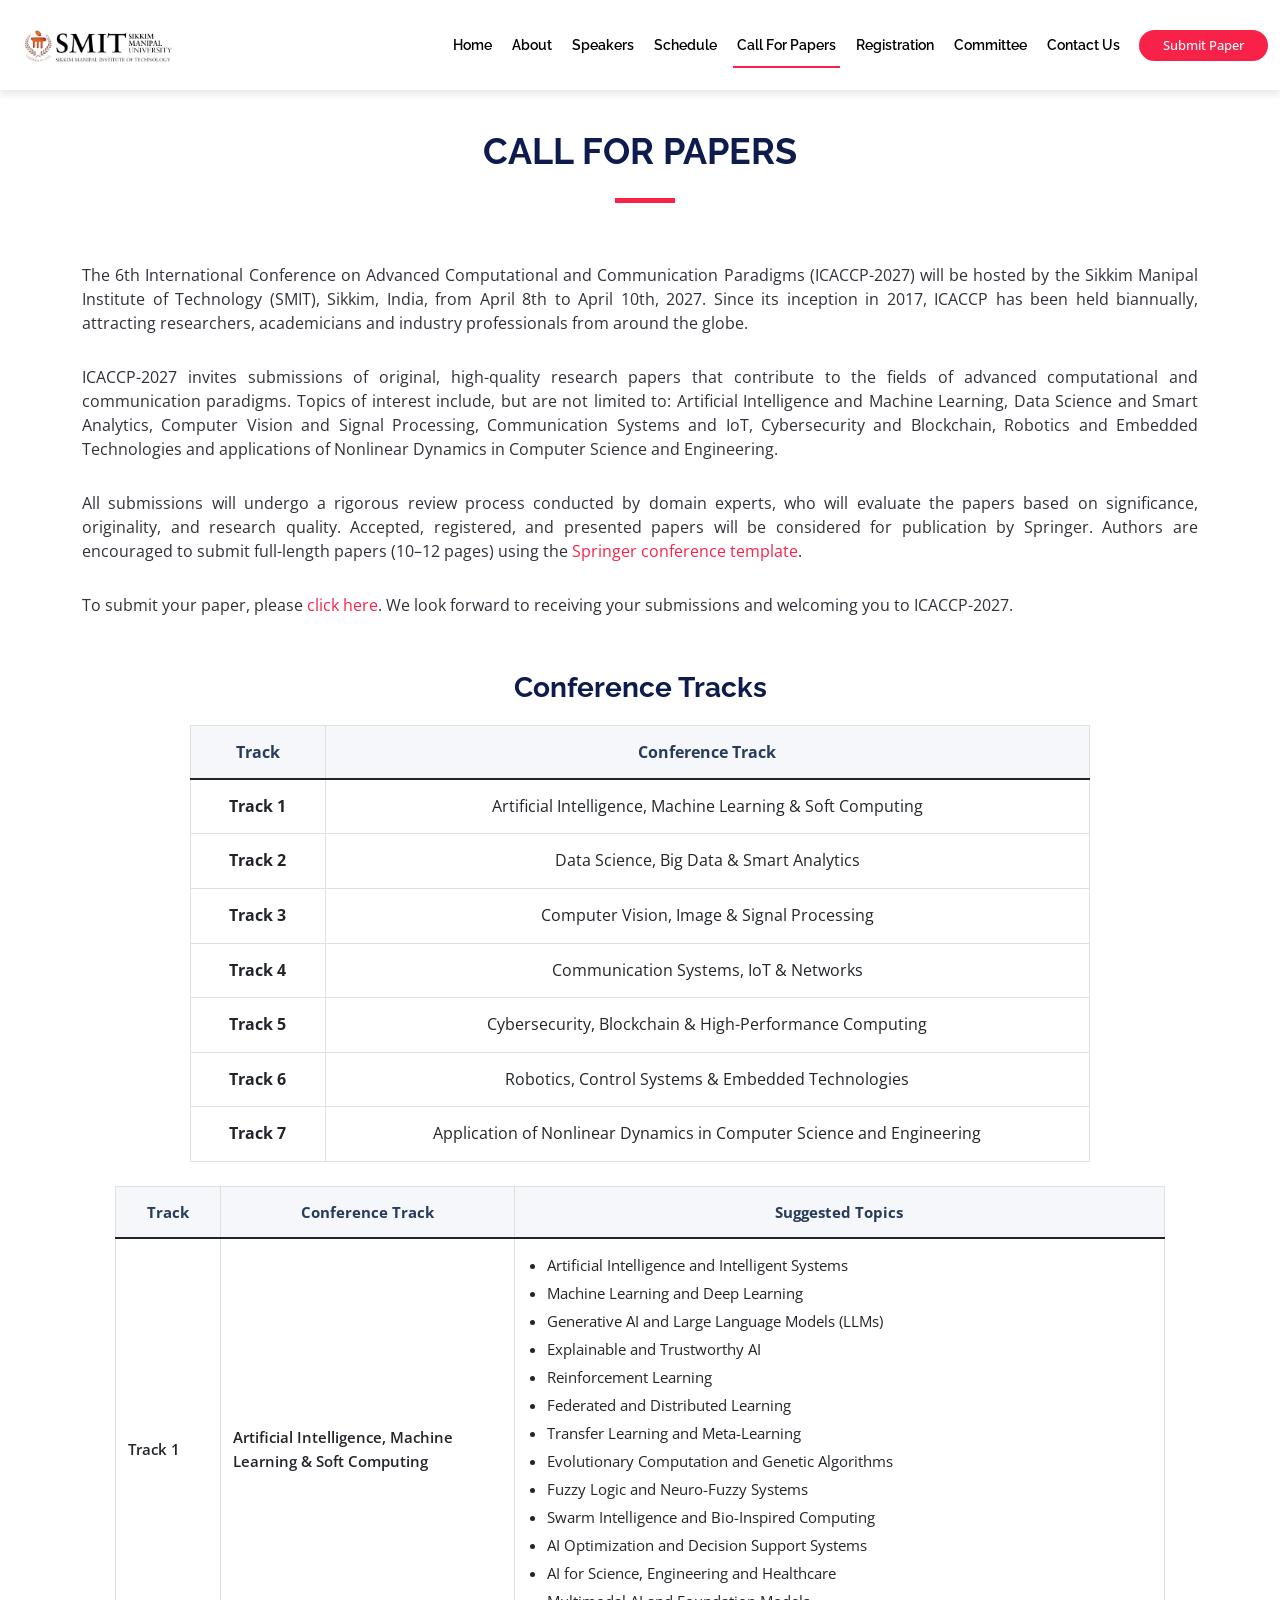
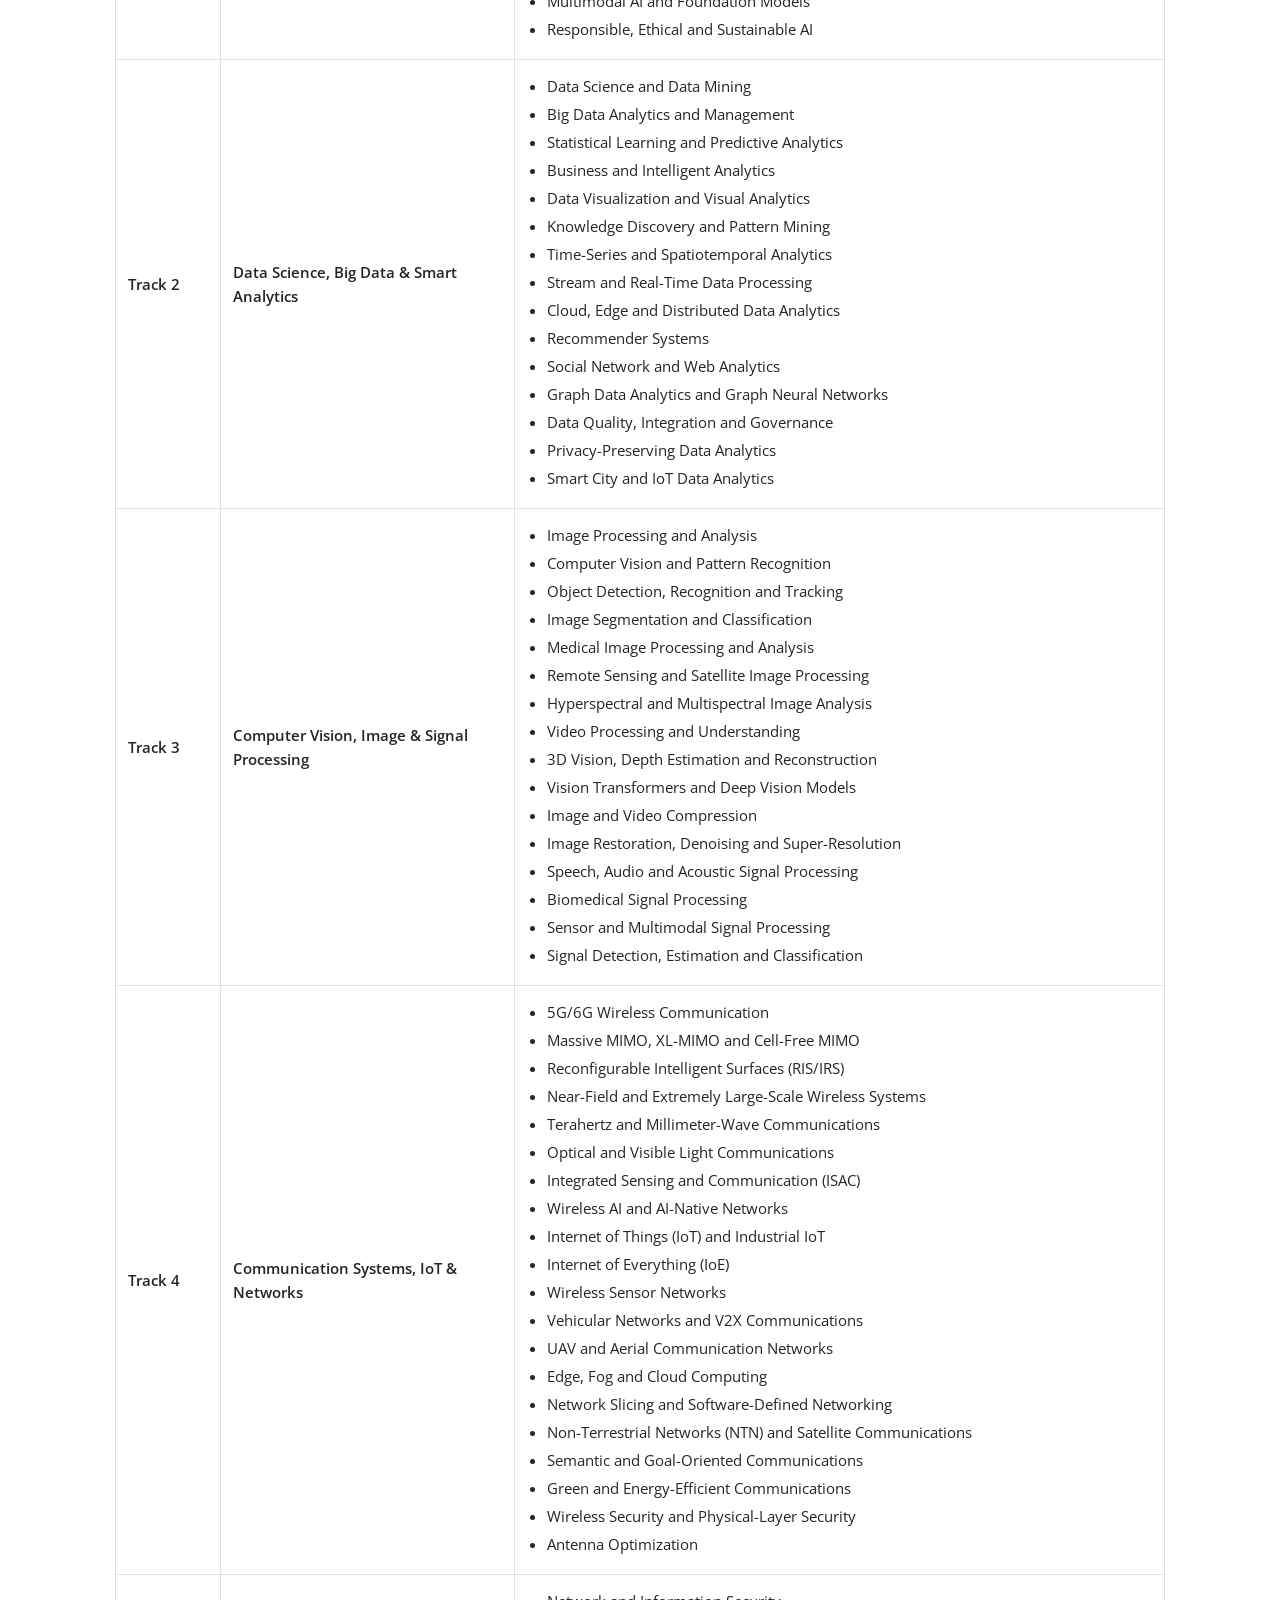
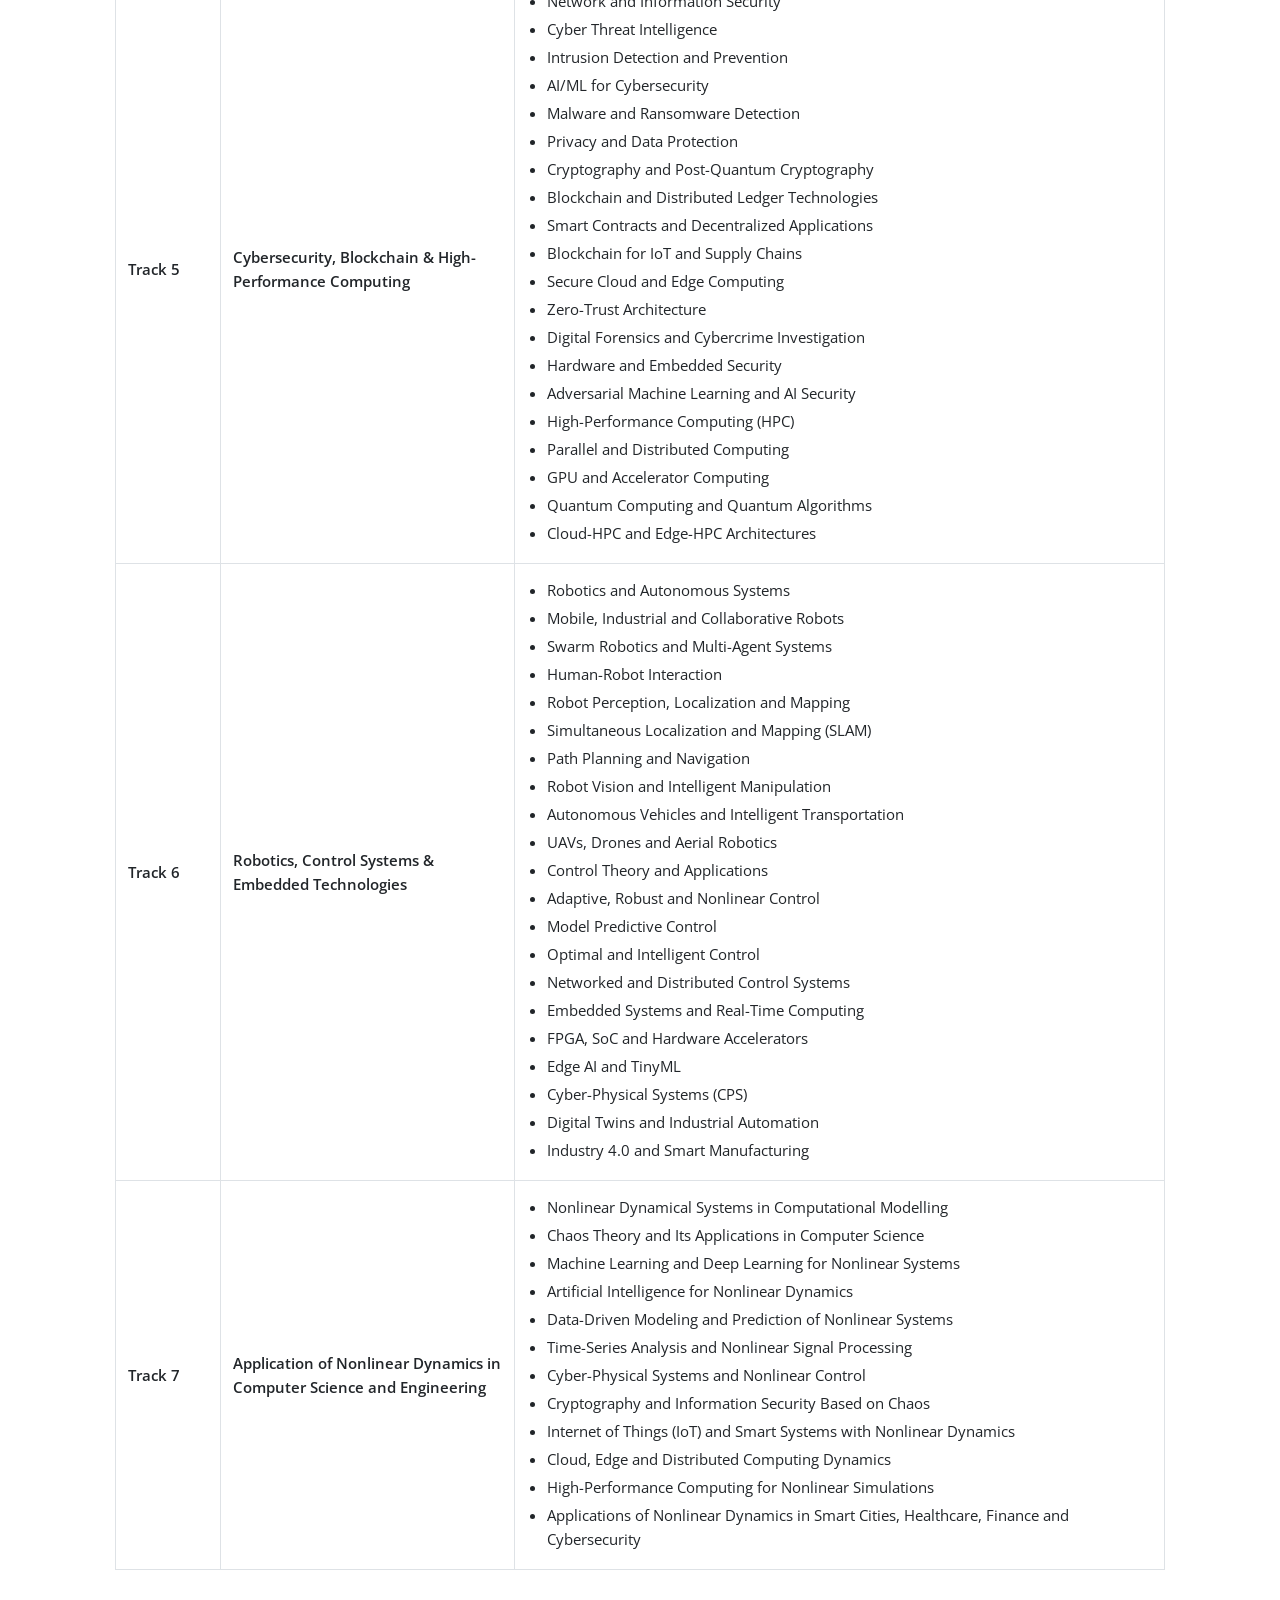
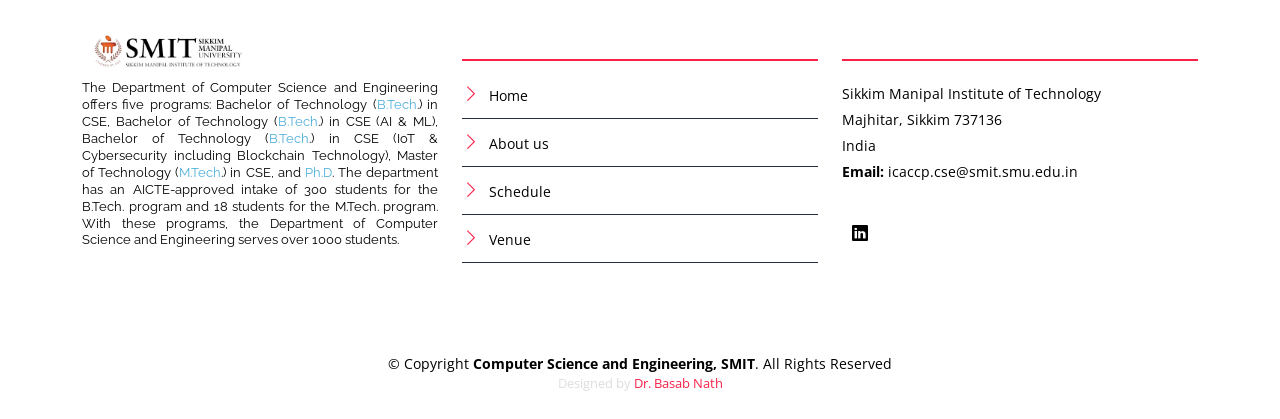
==== call-for-papers.html @ b5b4d7f7 "changed title from icaccp 25 to icaccp 27" ====
<!doctype html>
<html lang="en">

<head>
  <meta charset="utf-8" />
  <meta content="width=device-width, initial-scale=1.0" name="viewport" />

  <title>ICACCP-2027</title>
  <meta content="" name="description" />
  <meta content="" name="keywords" />

  <!-- Favicons -->
  <link href="assets/img/favicon.png" rel="icon" />
  <link href="assets/img/apple-touch-icon.png" rel="apple-touch-icon" />

  <!-- Google Fonts -->
  <link href="https://fonts.googleapis.com/css?family=Open+Sans:300,300i,400,400i,700,700i|Raleway:300,400,500,700,800"
    rel="stylesheet" />

  <!-- Vendor CSS Files -->
  <link href="assets/vendor/aos/aos.css" rel="stylesheet" />
  <link href="assets/vendor/bootstrap/css/bootstrap.min.css" rel="stylesheet" />
  <link href="assets/vendor/bootstrap-icons/bootstrap-icons.css" rel="stylesheet" />
  <link href="assets/vendor/glightbox/css/glightbox.min.css" rel="stylesheet" />
  <link href="assets/vendor/swiper/swiper-bundle.min.css" rel="stylesheet" />

  <!-- Template Main CSS File -->
  <link href="assets/css/style.css" rel="stylesheet" />

  <style>
    #call-for-paper .table-responsive {
  max-width: 1050px;
  margin: 0 auto;
}

#call-for-paper .table {
  width: 100%;
  margin: 0 auto;
  background: #ffffff;
  border-color: #dee2e6;
}

#call-for-paper .table thead th {
  background-color: #f5f7fa;
  color: #273b5b;
  font-weight: 700;
  vertical-align: middle;
  text-align: center;
  padding: 14px 12px;
}

#call-for-paper .table tbody td {
  padding: 14px 12px;
  vertical-align: middle;
  line-height: 1.6;
}

#call-for-paper .table ul {
  display: inline-block;
  text-align: left;
  margin: 0 auto;
  padding-left: 20px;
}

#call-for-paper .table li {
  margin-bottom: 4px;
}

#call-for-paper .mb-4 {
  max-width: 900px;
  margin-left: auto;
  margin-right: auto;
  text-align: center;
}

#call-for-paper .mt-4 > h3 {
  text-align: center;
}

@media (max-width: 992px) {
  #call-for-paper .table-responsive {
    max-width: 95%;
  }
}

@media (max-width: 768px) {
  #call-for-paper .table-responsive {
    max-width: 100%;
  }

  #call-for-paper .table {
    font-size: 13px !important;
  }

  #call-for-paper .table tbody td {
    padding: 10px 8px;
  }
}
  </style>
</head>

<body>
  <!-- Header Section -->
  <header id="header" class="d-flex align-items-center">
    <div class="container-fluid container-xxl d-flex align-items-center">
      <div id="logo" class="me-auto">
        <a href="index.html" class="scrollto"><img src="assets/img/logo-2.png" alt="" title="" /></a>
      </div>

      <nav id="navbar" class="navbar order-last order-lg-0">
        <ul>
          <li>
            <a class="nav-link scrollto" href="./index.html#hero">Home</a>
          </li>
          <li>
            <a class="nav-link scrollto" href="./index.html#about">About</a>
          </li>
          <li>
            <a class="nav-link scrollto" href="./index.html#speakers">Speakers</a>
          </li>
          <li>
            <a class="nav-link scrollto" href="./index.html#schedule">Schedule</a>
          </li>
          <li>
            <a class="nav-link scrollto" href="#call-for-paper">Call For Papers</a>
          </li>
          <li>
            <a class="nav-link scrollto" href="./registration.html">Registration</a>
          </li>
          <li>
            <a class="nav-link scrollto" href="./committee.html">Committee</a>
          </li>
          <li>
            <a class="nav-link scrollto" href="./index.html#contact">Contact Us</a>
          </li>
        </ul>
        <i class="bi bi-list mobile-nav-toggle"></i>
      </nav>
      <a class="registrations scrollto" href="https://cmt3.research.microsoft.com/ICACCP2025/Submission/Index">Submit
        Paper</a>
    </div>
  </header>
  <!-- Header Section -->

  <main id="main" class="main-page">
    <!-- Speaker Detail's Section -->
    <section id="call-for-paper" style="padding-top: 60px">
      <div class="container">
        <div class="section-header">
          <h2>Call For Papers</h2>
        </div>

        <div class="row">
          <div class="details">
            <p style="text-align: justify">
              The 6th International Conference on Advanced Computational and Communication Paradigms (ICACCP-2027) will be hosted by the Sikkim Manipal Institute of Technology (SMIT), Sikkim, India, from April 8th to April 10th, 2027. Since its inception in 2017, ICACCP has been held biannually, attracting researchers, academicians and industry professionals from around the globe.
            </p>

            <p style="text-align: justify">
ICACCP-2027 invites submissions of original, high-quality research papers that contribute to the fields of advanced computational and communication paradigms. Topics of interest include, but are not limited to: Artificial Intelligence and Machine Learning, Data Science and Smart Analytics, Computer Vision and Signal Processing, Communication Systems and IoT, Cybersecurity and Blockchain, Robotics and Embedded Technologies and applications of Nonlinear Dynamics in Computer Science and Engineering.
            </p>

            <p style="text-align: justify">
              All submissions will undergo a rigorous review process conducted
              by domain experts, who will evaluate the papers based on
              significance, originality, and research quality. Accepted,
              registered, and presented papers will be considered for
              publication by Springer. Authors are encouraged to submit
              full-length papers (10–12 pages) using the
              <a href="https://www.springer.com/gp/authors-editors/conference-proceedings/editors/word-template/19338734"
                target="_blank">Springer conference template</a>.
            </p>

            <p style="text-align: justify">
              To submit your paper, please
              <a href="https://cmt3.research.microsoft.com/ICACCP2025/Submission/Index" target="_blank">click here</a>.
              We look forward to receiving your submissions and welcoming
              you to ICACCP-2027. 
            </p>
           <!--<p style="text-align: center">
              <img src="assets/img/ICACCP25_QR_submission.png" alt="QR Code for Paper Submission"
                style="width: 200px; height: 200px" />
            </p>-->
          </div>
        </div>
      </div>

       <!-- Conference Tracks Section -->
  <div class="mt-4">
    <h3 style="font-weight: 700; margin-bottom: 20px">
      Conference Tracks
    </h3>

   <div class="table-responsive mb-4" style="max-width: 900px; margin: 0 auto;">
  <table class="table table-bordered">
    <thead class="table-light">
      <tr>
        <th style="width: 15%;">Track</th>
        <th>Conference Track</th>
      </tr>
    </thead>
    <tbody>
      <tr>
        <td><strong>Track 1</strong></td>
        <td>Artificial Intelligence, Machine Learning &amp; Soft Computing</td>
      </tr>
      <tr>
        <td><strong>Track 2</strong></td>
        <td>Data Science, Big Data &amp; Smart Analytics</td>
      </tr>
      <tr>
        <td><strong>Track 3</strong></td>
        <td>Computer Vision, Image &amp; Signal Processing</td>
      </tr>
      <tr>
        <td><strong>Track 4</strong></td>
        <td>Communication Systems, IoT &amp; Networks</td>
      </tr>
      <tr>
        <td><strong>Track 5</strong></td>
        <td>Cybersecurity, Blockchain &amp; High-Performance Computing</td>
      </tr>
      <tr>
        <td><strong>Track 6</strong></td>
        <td>Robotics, Control Systems &amp; Embedded Technologies</td>
      </tr>
      <tr>
        <td><strong>Track 7</strong></td>
        <td>Application of Nonlinear Dynamics in Computer Science and Engineering</td>
      </tr>
    </tbody>
  </table>
</div>

    <div class="table-responsive">
      <table class="table table-bordered" style="font-size: 15px">
        <thead class="table-light">
          <tr>
            <th style="width: 10%; text-align: center">Track</th>
            <th style="width: 28%">Conference Track</th>
            <th style="width: 62%">Suggested Topics</th>
          </tr>
        </thead>

        <tbody>
          <!-- Track 1 -->
          <tr>
            <td style="font-weight: 600">Track 1</td>
            <td style="font-weight: 600">
              Artificial Intelligence, Machine Learning &amp; Soft Computing
            </td>
            <td>
              <ul style="margin-bottom: 0; padding-left: 20px">
                <li>Artificial Intelligence and Intelligent Systems</li>
                <li>Machine Learning and Deep Learning</li>
                <li>Generative AI and Large Language Models (LLMs)</li>
                <li>Explainable and Trustworthy AI</li>
                <li>Reinforcement Learning</li>
                <li>Federated and Distributed Learning</li>
                <li>Transfer Learning and Meta-Learning</li>
                <li>Evolutionary Computation and Genetic Algorithms</li>
                <li>Fuzzy Logic and Neuro-Fuzzy Systems</li>
                <li>Swarm Intelligence and Bio-Inspired Computing</li>
                <li>AI Optimization and Decision Support Systems</li>
                <li>AI for Science, Engineering and Healthcare</li>
                <li>Multimodal AI and Foundation Models</li>
                <li>Responsible, Ethical and Sustainable AI</li>
              </ul>
            </td>
          </tr>

          <!-- Track 2 -->
          <tr>
            <td style="font-weight: 600">Track 2</td>
            <td style="font-weight: 600">
              Data Science, Big Data &amp; Smart Analytics
            </td>
            <td>
              <ul style="margin-bottom: 0; padding-left: 20px">
                <li>Data Science and Data Mining</li>
                <li>Big Data Analytics and Management</li>
                <li>Statistical Learning and Predictive Analytics</li>
                <li>Business and Intelligent Analytics</li>
                <li>Data Visualization and Visual Analytics</li>
                <li>Knowledge Discovery and Pattern Mining</li>
                <li>Time-Series and Spatiotemporal Analytics</li>
                <li>Stream and Real-Time Data Processing</li>
                <li>Cloud, Edge and Distributed Data Analytics</li>
                <li>Recommender Systems</li>
                <li>Social Network and Web Analytics</li>
                <li>Graph Data Analytics and Graph Neural Networks</li>
                <li>Data Quality, Integration and Governance</li>
                <li>Privacy-Preserving Data Analytics</li>
                <li>Smart City and IoT Data Analytics</li>
              </ul>
            </td>
          </tr>

          <!-- Track 3 -->
          <tr>
            <td style="font-weight: 600">Track 3</td>
            <td style="font-weight: 600">
              Computer Vision, Image &amp; Signal Processing
            </td>
            <td>
              <ul style="margin-bottom: 0; padding-left: 20px">
                <li>Image Processing and Analysis</li>
                <li>Computer Vision and Pattern Recognition</li>
                <li>Object Detection, Recognition and Tracking</li>
                <li>Image Segmentation and Classification</li>
                <li>Medical Image Processing and Analysis</li>
                <li>Remote Sensing and Satellite Image Processing</li>
                <li>Hyperspectral and Multispectral Image Analysis</li>
                <li>Video Processing and Understanding</li>
                <li>3D Vision, Depth Estimation and Reconstruction</li>
                <li>Vision Transformers and Deep Vision Models</li>
                <li>Image and Video Compression</li>
                <li>Image Restoration, Denoising and Super-Resolution</li>
                <li>Speech, Audio and Acoustic Signal Processing</li>
                <li>Biomedical Signal Processing</li>
                <li>Sensor and Multimodal Signal Processing</li>
                <li>Signal Detection, Estimation and Classification</li>
              </ul>
            </td>
          </tr>

          <!-- Track 4 -->
          <tr>
            <td style="font-weight: 600">Track 4</td>
            <td style="font-weight: 600">
              Communication Systems, IoT &amp; Networks
            </td>
            <td>
              <ul style="margin-bottom: 0; padding-left: 20px">
                <li>5G/6G Wireless Communication</li>
                <li>Massive MIMO, XL-MIMO and Cell-Free MIMO</li>
                <li>Reconfigurable Intelligent Surfaces (RIS/IRS)</li>
                <li>Near-Field and Extremely Large-Scale Wireless Systems</li>
                <li>Terahertz and Millimeter-Wave Communications</li>
                <li>Optical and Visible Light Communications</li>
                <li>Integrated Sensing and Communication (ISAC)</li>
                <li>Wireless AI and AI-Native Networks</li>
                <li>Internet of Things (IoT) and Industrial IoT</li>
                <li>Internet of Everything (IoE)</li>
                <li>Wireless Sensor Networks</li>
                <li>Vehicular Networks and V2X Communications</li>
                <li>UAV and Aerial Communication Networks</li>
                <li>Edge, Fog and Cloud Computing</li>
                <li>Network Slicing and Software-Defined Networking</li>
                <li>Non-Terrestrial Networks (NTN) and Satellite Communications</li>
                <li>Semantic and Goal-Oriented Communications</li>
                <li>Green and Energy-Efficient Communications</li>
                <li>Wireless Security and Physical-Layer Security</li>
                <li>Antenna Optimization</li>
              </ul>
            </td>
          </tr>

          <!-- Track 5 -->
          <tr>
            <td style=" font-weight: 600">Track 5</td>
            <td style="font-weight: 600">
              Cybersecurity, Blockchain &amp; High-Performance Computing
            </td>
            <td>
              <ul style="margin-bottom: 0; padding-left: 20px">
                <li>Network and Information Security</li>
                <li>Cyber Threat Intelligence</li>
                <li>Intrusion Detection and Prevention</li>
                <li>AI/ML for Cybersecurity</li>
                <li>Malware and Ransomware Detection</li>
                <li>Privacy and Data Protection</li>
                <li>Cryptography and Post-Quantum Cryptography</li>
                <li>Blockchain and Distributed Ledger Technologies</li>
                <li>Smart Contracts and Decentralized Applications</li>
                <li>Blockchain for IoT and Supply Chains</li>
                <li>Secure Cloud and Edge Computing</li>
                <li>Zero-Trust Architecture</li>
                <li>Digital Forensics and Cybercrime Investigation</li>
                <li>Hardware and Embedded Security</li>
                <li>Adversarial Machine Learning and AI Security</li>
                <li>High-Performance Computing (HPC)</li>
                <li>Parallel and Distributed Computing</li>
                <li>GPU and Accelerator Computing</li>
                <li>Quantum Computing and Quantum Algorithms</li>
                <li>Cloud-HPC and Edge-HPC Architectures</li>
              </ul>
            </td>
          </tr>

          <!-- Track 6 -->
          <tr>
            <td style=" font-weight: 600">Track 6</td>
            <td style="font-weight: 600">
              Robotics, Control Systems &amp; Embedded Technologies
            </td>
            <td>
              <ul style="margin-bottom: 0; padding-left: 20px">
                <li>Robotics and Autonomous Systems</li>
                <li>Mobile, Industrial and Collaborative Robots</li>
                <li>Swarm Robotics and Multi-Agent Systems</li>
                <li>Human-Robot Interaction</li>
                <li>Robot Perception, Localization and Mapping</li>
                <li>Simultaneous Localization and Mapping (SLAM)</li>
                <li>Path Planning and Navigation</li>
                <li>Robot Vision and Intelligent Manipulation</li>
                <li>Autonomous Vehicles and Intelligent Transportation</li>
                <li>UAVs, Drones and Aerial Robotics</li>
                <li>Control Theory and Applications</li>
                <li>Adaptive, Robust and Nonlinear Control</li>
                <li>Model Predictive Control</li>
                <li>Optimal and Intelligent Control</li>
                <li>Networked and Distributed Control Systems</li>
                <li>Embedded Systems and Real-Time Computing</li>
                <li>FPGA, SoC and Hardware Accelerators</li>
                <li>Edge AI and TinyML</li>
                <li>Cyber-Physical Systems (CPS)</li>
                <li>Digital Twins and Industrial Automation</li>
                <li>Industry 4.0 and Smart Manufacturing</li>
              </ul>
            </td>
          </tr>

          <!-- Track 7 -->
          <tr>
            <td style=" font-weight: 600">Track 7</td>
            <td style="font-weight: 600">
              Application of Nonlinear Dynamics in Computer Science and Engineering
            </td>
            <td>
              <ul style="margin-bottom: 0; padding-left: 20px">
                <li>Nonlinear Dynamical Systems in  Computational Modelling</li>
                <li>Chaos Theory and Its Applications in Computer Science</li>
                <li>Machine Learning and Deep Learning for Nonlinear Systems</li>
                <li>Artificial Intelligence for Nonlinear Dynamics</li>
                <li>Data-Driven Modeling and Prediction of Nonlinear Systems</li>
                <li>Time-Series Analysis and Nonlinear Signal Processing</li>
                <li>Cyber-Physical Systems and Nonlinear Control</li>
                <li>Cryptography and Information Security Based on Chaos</li>
                <li>Internet of Things (IoT) and Smart Systems with Nonlinear Dynamics</li>
                <li>Cloud, Edge and Distributed Computing Dynamics</li>
                <li>High-Performance Computing for Nonlinear Simulations</li>
                <li>
                  Applications of Nonlinear Dynamics in Smart Cities, Healthcare,
                  Finance and Cybersecurity
                </li>
              </ul>
            </td>
          </tr>
        </tbody>
      </table>
    </div>
  </div>
  <!-- End Conference Tracks Section -->

    </section>

    <!-- Speaker Detail's Section -->
  </main>

 

  <!-- Footer -->
  <footer id="footer">
    <div class="footer-top">
      <div class="container">
        <div class="row">
          <div class="col-lg-4 col-md-6 footer-info">
            <img src="assets/img/logo-2.png" />
            <p style="font-size: 13px; line-height: 1.3; text-align: justify">
              The Department of Computer Science and Engineering offers five
              programs: Bachelor of Technology (<span style="color: #4eafda">B.Tech</span>.) in CSE, Bachelor of
              Technology (<span style="color: #4eafda">B.Tech</span>.) in CSE (AI & ML), Bachelor of Technology (<span
                style="color: #4eafda">B.Tech</span>.) in CSE (IoT & Cybersecurity including Blockchain
              Technology), Master of Technology (<span style="color: #4eafda">M.Tech</span>.) in CSE, and <span
                style="color: #4eafda">Ph.D</span>. The
              department has an AICTE-approved intake of 300 students for the
              B.Tech. program and 18 students for the M.Tech. program. With
              these programs, the Department of Computer Science and
              Engineering serves over 1000 students.
            </p>
          </div>

          <div class="col-lg-4 col-md-6 footer-links">
            <h4>Useful Links</h4>
            <ul>
              <li>
                <i class="bi bi-chevron-right"></i>
                <a href="./index.html#hero">Home</a>
              </li>
              <li>
                <i class="bi bi-chevron-right"></i>
                <a href="./index.html#about">About us</a>
              </li>
              <li>
                <i class="bi bi-chevron-right"></i>
                <a href="./index.html#schedule">Schedule</a>
              </li>
              <li>
                <i class="bi bi-chevron-right"></i>
                <a href="./index.html#venue">Venue</a>
              </li>
            </ul>
          </div>

          <div class="col-lg-4 col-md-6 footer-contact">
            <h4>Contact Us</h4>
            <p>
              Sikkim Manipal Institute of Technology <br />
              Majhitar, Sikkim 737136<br />
              India <br />
              <strong>Email: </strong>icaccp.cse@smit.smu.edu.in<br />
            </p>

            <div class="social-links">
              <a href="https://www.linkedin.com/company/sikkim-manipal-institute-of-technology-smit/mycompany/"
                class="linkedin"><i class="bi bi-linkedin"></i></a>
            </div>
          </div>
        </div>
      </div>
    </div>

    <div class="container">
      <div class="copyright">
        &copy; Copyright
        <strong>Computer Science and Engineering, SMIT</strong>. All Rights
        Reserved
      </div>
      <div class="credits">
        Designed by
        <a href="https://www.linkedin.com/in/dr-basab-nath-b956a3194" target="_blank">Dr. Basab Nath</a>
      </div>
    </div>
  </footer>
  <!-- Footer -->

  <a href="#" class="back-to-top d-flex align-items-center justify-content-center"><i
      class="bi bi-arrow-up-short"></i></a>

  <!-- Vendor JS Files -->
  <script src="assets/vendor/aos/aos.js"></script>
  <script src="assets/vendor/bootstrap/js/bootstrap.bundle.min.js"></script>
  <script src="assets/vendor/glightbox/js/glightbox.min.js"></script>
  <script src="assets/vendor/swiper/swiper-bundle.min.js"></script>
  <script src="assets/vendor/php-email-form/validate.js"></script>

  <!-- Template Main JS File -->
  <script src="assets/js/main.js"></script>
</body>

</html>
---- assets/css/style.css ----
/**
* Template Name: TheEvent - v4.7.0
* Template URL: https://bootstrapmade.com/theevent-conference-event-bootstrap-template/
* Author: BootstrapMade.com
* License: https://bootstrapmade.com/license/
*/

/*--------------------------------------------------------------
# General
--------------------------------------------------------------*/
body {
  background: #fff;
  color: #2f3138;
  font-family: "Open Sans", sans-serif;
}

a {
  color: #f82249;
  text-decoration: none;
  transition: 0.5s;
}

a:hover, a:active, a:focus {
  color: #f8234a;
  outline: none;
  text-decoration: none;
}

p {
  padding: 0;
  margin: 0 0 30px 0;
}

h1, h2, h3, h4, h5, h6 {
  font-family: "Raleway", sans-serif;
  font-weight: 400;
  margin: 0 0 20px 0;
  padding: 0;
  color: #0e1b4d;
}

.main-page {
  margin-top: 70px;
}

/* Prelaoder */
#preloader {
  position: fixed;
  left: 0;
  top: 0;
  z-index: 999;
  width: 100%;
  height: 100%;
  overflow: visible;
  background: #fff url("../img/preloader.svg") no-repeat center center;
}

/*--------------------------------------------------------------
# Back to top button
--------------------------------------------------------------*/
.back-to-top {
  position: fixed;
  visibility: hidden;
  opacity: 0;
  right: 15px;
  bottom: 15px;
  z-index: 996;
  background: #f82249;
  width: 40px;
  height: 40px;
  border-radius: 50px;
  transition: all 0.4s;
}
.back-to-top i {
  font-size: 28px;
  color: #fff;
  line-height: 0;
}
.back-to-top:hover {
  background: #f94a6a;
  color: #fff;
}
.back-to-top.active {
  visibility: visible;
  opacity: 1;
}

/* Sections Header
--------------------------------*/
.section-header {
  margin-bottom: 60px;
  position: relative;
  padding-bottom: 20px;
}
.section-header::before {
  content: "";
  position: absolute;
  display: block;
  width: 60px;
  height: 5px;
  background: #f82249;
  bottom: 0;
  left: calc(50% - 25px);
}
.section-header h2 {
  font-size: 36px;
  text-transform: uppercase;
  text-align: center;
  font-weight: 700;
  margin-bottom: 10px;
}
.section-header p {
  text-align: center;
  padding: 0;
  margin: 0;
  font-size: 18px;
  font-weight: 500;
  color: #9195a2;
}

.section-with-bg {
  background-color: #f6f7fd;
}

.section-with-bg-2 {
  background-color: #f9f9f9;
}

/*--------------------------------------------------------------
# Header
--------------------------------------------------------------*/
#header {
  height: 90px;
  position: fixed;
  left: 0;
  top: 0;
  right: 0;
  transition: all 0.5s;
  z-index: 997;
  background-color:#fff;
  box-shadow: 0 4px 8px rgba(0, 0, 0, 0.1); /* Adds a subtle shadow */
}
#header.header-scrolled, #header.header-inner {
  background: #fff;
  height: 70px;
}
#header #logo h1 {
  font-size: 36px;
  margin: 0;
  font-family: "Raleway", sans-serif;
  font-weight: 700;
  letter-spacing: 3px;
  text-transform: uppercase;
}
#header #logo h1 span {
  color: #f82249;
}
#header #logo h1 a, #header #logo h1 a:hover {
  color: #fff;
}
#header #logo img {
  padding: 0;
  margin: 0;
  max-height: 40px;
}
@media (max-width: 992px) {
  #header #logo img {
    max-height: 30px;
  }
}

/*--------------------------------------------------------------
# Buy Tickets
--------------------------------------------------------------*/
.registrations {
  color: #fff;
  background: #f82249;
  padding: 7px 22px;
  margin: 0 0 0 15px;
  border-radius: 50px;
  border: 2px solid #f82249;
  transition: all ease-in-out 0.3s;
  font-weight: 500;
  line-height: 1;
  font-size: 13px;
  white-space: nowrap;
}
.registrations:hover {
  background: none;
  color: black;
}
.registrations:focus {
  color: #fff;
}
@media (max-width: 992px) {
  .registrations {
    margin: 0 15px 0 0;
  }
}

/*--------------------------------------------------------------
# Navigation Menu
--------------------------------------------------------------*/
/**
* Desktop Navigation 
*/
.navbar {
  padding: 0;
}
.navbar ul {
  margin: 0;
  padding: 0;
  display: flex;
  list-style: none;
  align-items: center;
}
.navbar li {
  position: relative;
}
.navbar > ul > li {
  white-space: nowrap;
  padding: 10px 0 10px 12px;
}
.navbar a, .navbar a:focus {
  display: flex;
  align-items: center;
  justify-content: space-between;
  color: #000000;
  font-family: "Raleway", sans-serif;
  font-weight: 600;
  font-size: 14px;
  white-space: nowrap;
  transition: 0.3s;
  position: relative;
  padding: 6px 4px;
}
.navbar a i, .navbar a:focus i {
  font-size: 12px;
  line-height: 0;
  margin-left: 5px;
}
.navbar > ul > li > a:before {
  content: "";
  position: absolute;
  width: 0;
  height: 2px;
  bottom: -6px;
  left: 0;
  background-color: #f82249;
  visibility: hidden;
  transition: all 0.3s ease-in-out 0s;
}
.navbar a:hover:before, .navbar li:hover > a:before, .navbar .active:before {
  visibility: visible;
  width: 100%;
}
.navbar a:hover, .navbar .active, .navbar .active:focus, .navbar li:hover > a {
  color: #000000;
}
.navbar .dropdown ul {
  display: block;
  position: absolute;
  left: 12px;
  top: calc(100% + 30px);
  margin: 0;
  padding: 10px 0;
  z-index: 99;
  opacity: 0;
  visibility: hidden;
  background: #000000;
  box-shadow: 0px 0px 30px rgba(127, 137, 161, 0.25);
  transition: 0.3s;
}
.navbar .dropdown ul li {
  min-width: 200px;
}
.navbar .dropdown ul a {
  padding: 10px 20px;
  font-size: 14px;
  text-transform: none;
  color: #fff;
}
.navbar .dropdown ul a i {
  font-size: 12px;
}
.navbar .dropdown ul a:hover, .navbar .dropdown ul .active:hover, .navbar .dropdown ul li:hover > a {
  color: #f82249;
}
.navbar .dropdown:hover > ul {
  opacity: 1;
  top: 100%;
  visibility: visible;
}
.navbar .dropdown .dropdown ul {
  top: 0;
  left: calc(100% - 30px);
  visibility: hidden;
}
.navbar .dropdown .dropdown:hover > ul {
  opacity: 1;
  top: 0;
  left: 100%;
  visibility: visible;
}
@media (max-width: 1366px) {
  .navbar .dropdown .dropdown ul {
    left: -90%;
  }
  .navbar .dropdown .dropdown:hover > ul {
    left: -100%;
  }
}

/* Gallery Section */
#gallery {
  padding: 60px 0;
  background-color: #f9f9f9;
}

#gallery .section-header {
  text-align: center;
  margin-bottom: 40px;
}

.gallery-wrapper {
  overflow-x: auto;
  white-space: nowrap;
  padding: 10px 0;
}

.gallery {
  display: inline-block;
}

.gallery img {
  display: inline-block;
  width: 300px; /* Increase width */
  height: 200px; /* Increase height */
  object-fit: cover;
  margin: 0 10px;
  border-radius: 8px;
  transition: transform 0.3s ease-in-out;
  border: 1px solid rgb(152, 152, 152);
}

.gallery img:hover {
  cursor: pointer;
  transform: scale(1.05);
}

/**
* Mobile Navigation 
*/
.mobile-nav-toggle {
  color: #000000;
  font-size: 28px;
  cursor: pointer;
  display: none;
  line-height: 0;
  transition: 0.5s;
}

@media (max-width: 991px) {
  .mobile-nav-toggle {
    display: block;
  }

  .navbar ul {
    display: none;
  }
}
.navbar-mobile {
  position: fixed;
  overflow: hidden;
  top: 0;
  right: 0;
  left: 0;
  bottom: 0;
  background: rgba(0, 0, 0, 0.9);
  transition: 0.3s;
  z-index: 999;
}
.navbar-mobile .mobile-nav-toggle {
  position: absolute;
  top: 15px;
  right: 15px;
}
.navbar-mobile ul {
  display: block;
  position: absolute;
  top: 55px;
  right: 15px;
  bottom: 15px;
  left: 15px;
  padding: 10px 0;
  background-color: #fff;
  overflow-y: auto;
  transition: 0.3s;
}
.navbar-mobile > ul > li {
  padding: 0;
}
.navbar-mobile a:hover:before, .navbar-mobile li:hover > a:before, .navbar-mobile .active:before {
  visibility: hidden;
}
.navbar-mobile a, .navbar-mobile a:focus {
  padding: 10px 20px;
  font-size: 15px;
  color: #060c22;
}
.navbar-mobile a:hover, .navbar-mobile .active, .navbar-mobile li:hover > a {
  color: #f82249;
}
.navbar-mobile .getstarted, .navbar-mobile .getstarted:focus {
  margin: 15px;
}
.navbar-mobile .dropdown ul {
  position: static;
  display: none;
  margin: 10px 20px;
  padding: 10px 0;
  z-index: 99;
  opacity: 1;
  visibility: visible;
  background: #fff;
  box-shadow: 0px 0px 30px rgba(127, 137, 161, 0.25);
}
.navbar-mobile .dropdown ul li {
  min-width: 200px;
}
.navbar-mobile .dropdown ul a {
  padding: 10px 20px;
}
.navbar-mobile .dropdown ul a i {
  font-size: 12px;
}
.navbar-mobile .dropdown ul a:hover, .navbar-mobile .dropdown ul .active:hover, .navbar-mobile .dropdown ul li:hover > a {
  color: #f82249;
}
.navbar-mobile .dropdown > .dropdown-active {
  display: block;
}

/*--------------------------------------------------------------
# Hero Section
--------------------------------------------------------------*/
#hero {
  width: 100%;
  height: 65vh;
  background: url(../img/background.webp) top center;
  background-size: cover;
  background-position: bottom;
  overflow: hidden;
  position: relative;
}
@media (min-width: 1024px) {
  #hero {
    background-attachment: fixed;
  }
}

.hero-2 .font-1 {
  font-size: 28px;
}
@media (max-width: 1024px) {
  .hero-2 {
    padding-right: 10px;
    padding-left: 10px;
  }
  .hero-2 .font-1 {
    font-size: 24px;
  }
}
/* #hero:before {
  content: "";
  background: rgba(6, 12, 34, 0.8);
  position: absolute;
  bottom: 0;
  top: 0;
  left: 0;
  right: 0;
} */
 
/* .hero-container { */
  /* position: absolute; */
  /* bottom: 10;
  left: 10;
  top: 90px;
  right: 0;
  display: flex;
  justify-content: center;
  align-items: center;
  flex-direction: column;
  text-align: center;
  padding: 0 55px;
} */
.hero-container {
  position: absolute;
  bottom: 0;
  left: 0;
  top: 350px;
  right: 0;
  display: flex;
  justify-content: center;
  align-items: center;
  flex-direction: column;
  text-align: center;
  padding: 0 15px;
  z-index: 100;
  color: black;
}
.empty-space {
  height: 250px;
}
/* #hero:before {
  content: "";
  background: rgba(6, 12, 34, 0.5);
  position: absolute;
  bottom: 0;
  top: 0;
  left: 0;
  right: 0;
} */
@media (max-width: 991px) {
  #hero .hero-container {
    top: 70px;
  }
}
#hero h2 {
  color: #fff;
  font-family: "Raleway", sans-serif;
  font-size: 56px;
  font-weight: 600;
  text-transform: uppercase;
}
/* #hero h2 span {
  
} */
#hero p span {

}
@media (max-width: 991px) {
  #hero h2 {
    font-size: 34px;
  }
}
#hero p {
  color: #ebebeb;
  font-weight: 700;
  font-size: 20px;
}
@media (max-width: 991px) {
  #hero p {
    font-size: 16px;
  }
}
#hero .play-btn {
  width: 94px;
  height: 94px;
  background: radial-gradient(#f82249 50%, rgba(101, 111, 150, 0.15) 52%);
  border-radius: 50%;
  display: block;
  position: relative;
  overflow: hidden;
}
#hero .play-btn::after {
  content: "";
  position: absolute;
  left: 50%;
  top: 50%;
  transform: translateX(-40%) translateY(-50%);
  width: 0;
  height: 0;
  border-top: 10px solid transparent;
  border-bottom: 10px solid transparent;
  border-left: 15px solid #fff;
  z-index: 100;
  transition: all 400ms cubic-bezier(0.55, 0.055, 0.675, 0.19);
}
#hero .play-btn:before {
  content: "";
  position: absolute;
  width: 120px;
  height: 120px;
  -webkit-animation-delay: 0s;
  animation-delay: 0s;
  -webkit-animation: pulsate-btn 2s;
  animation: pulsate-btn 2s;
  -webkit-animation-direction: forwards;
  animation-direction: forwards;
  -webkit-animation-iteration-count: infinite;
  animation-iteration-count: infinite;
  -webkit-animation-timing-function: steps;
  animation-timing-function: steps;
  opacity: 1;
  border-radius: 50%;
  border: 2px solid rgba(163, 163, 163, 0.4);
  top: -15%;
  left: -15%;
  background: rgba(198, 16, 0, 0);
}
#hero .play-btn:hover::after {
  border-left: 15px solid #f82249;
  transform: scale(20);
}
#hero .play-btn:hover::before {
  content: "";
  position: absolute;
  left: 50%;
  top: 50%;
  transform: translateX(-40%) translateY(-50%);
  width: 0;
  height: 0;
  border: none;
  border-top: 10px solid transparent;
  border-bottom: 10px solid transparent;
  border-left: 15px solid #fff;
  z-index: 200;
  -webkit-animation: none;
  animation: none;
  border-radius: 0;
}
#hero .about-btn {
  font-family: "Raleway", sans-serif;
  font-weight: 500;
  font-size: 14px;
  letter-spacing: 1px;
  display: inline-block;
  padding: 12px 32px;
  border-radius: 50px;
  transition: 0.5s;
  line-height: 1;
  margin: 10px;
  color: #fff;
  -webkit-animation-delay: 0.8s;
  animation-delay: 0.8s;
  border: 2px solid #f82249;
}
#hero .about-btn:hover {
  background: #f82249;
  color: #fff;
}

@-webkit-keyframes pulsate-btn {
  0% {
    transform: scale(0.6, 0.6);
    opacity: 1;
  }
  100% {
    transform: scale(1, 1);
    opacity: 0;
  }
}

@keyframes pulsate-btn {
  0% {
    transform: scale(0.6, 0.6);
    opacity: 1;
  }
  100% {
    transform: scale(1, 1);
    opacity: 0;
  }
}
/*--------------------------------------------------------------
# About Section
--------------------------------------------------------------*/
#about {
  background: #fff;
  background-size: cover;
  overflow: hidden;
  position: relative;
  color: #000000;
  padding: 60px 0 40px 0;
}
@media (min-width: 1024px) {
  #about {
    background-attachment: fixed;
  }
}
/* #about:before {
  content: "";
  background: rgba(13, 20, 41, 0.8);
  position: absolute;
  bottom: 0;
  top: 0;
  left: 0;
  right: 0;
} */
#about h2 {
  font-size: 36px;
  font-weight: bold;
  margin-bottom: 10px;
  color: #000000;
}
#about h3 {
  font-size: 18px;
  font-weight: bold;
  text-transform: uppercase;
  margin-bottom: 10px;
  color: #000000;
}
#about p {
  font-size: 14px;
  margin-bottom: 20px;
  color: #000000;
}

/*--------------------------------------------------------------
# Speakers Section
--------------------------------------------------------------*/
#speakers {
  padding: 60px 0 30px 0;
}
#speakers .speaker {
  position: relative;
  overflow: hidden;
  margin-bottom: 30px;
}
#speakers .speaker .details {
  background: rgba(6, 12, 34, 0.76);
  position: absolute;
  left: 0;
  bottom: 0px;
  right: 0;
  text-align: center;
  padding-top: 10px;
}
#speakers .speaker .details h3 {
  color: #fff;
  font-size: 22px;
  font-weight: 600;
  margin-bottom: 5px;
}
#speakers .speaker .details p {
  color: #fff;
  font-size: 15px;
  margin-bottom: 10px;
  font-style: italic;
}
#speakers .speaker .details .social {
  height: 40px;
}
#speakers .speaker .details .social i {
  line-height: 0;
  margin: 0 2px;
}
#speakers .speaker .details a {
  color: #fff;
}
#speakers .speaker .details a:hover {
  color: #f82249;
}
#speakers .speaker:hover .details {
  bottom: 0;
}

#speakers-details {
  padding: 60px 0;
}
#speakers-details .details h2 {
  color: #112363;
  font-size: 28px;
  font-weight: 700;
  margin-bottom: 10px;
}
#speakers-details .details .social {
  margin-bottom: 15px;
}
#speakers-details .details .social a {
  background: #e9edfb;
  color: #112363;
  line-height: 1;
  display: inline-block;
  text-align: center;
  border-radius: 50%;
  width: 36px;
  height: 36px;
  display: inline-flex;
  align-items: center;
  justify-content: center;
}
#speakers-details .details .social a:hover {
  background: #f82249;
  color: #fff;
}
#speakers-details .details .social a i {
  font-size: 16px;
  line-height: 0;
}
#speakers-details .details p {
  color: #112363;
  font-size: 15px;
  margin-bottom: 10px;
}

/*--------------------------------------------------------------
# Committee Section
--------------------------------------------------------------*/
#committee {
  padding: 60px 0 30px 0;
}
#committee .speaker {
  position: relative;
  overflow: hidden;
  margin-bottom: 30px;
}
#committee .speaker .details {
  background: rgba(6, 12, 34, 0.76);
  position: absolute;
  left: 0;
  bottom: 0px;
  right: 0;
  text-align: center;
  padding-top: 10px;
}
#committee .speaker .details h3 {
  color: #fff;
  font-size: 22px;
  font-weight: 600;
  margin-bottom: 5px;
}
#committee .speaker .details p {
  color: #fff;
  font-size: 15px;
  margin-bottom: 10px;
  font-style: italic;
}
#committee .speaker .details .social {
  height: 40px;
}
#committee .speaker .details .social i {
  line-height: 0;
  margin: 0 2px;
}
#committee .speaker .details a {
  color: #fff;
}
#committee .speaker .details a:hover {
  color: #f82249;
}
#committee .speaker:hover .details {
  bottom: 0;
}

#committee-details {
  padding: 60px 0;
}
#committee-details .details h2 {
  color: #112363;
  font-size: 28px;
  font-weight: 700;
  margin-bottom: 10px;
}
#committee-details .details .social {
  margin-bottom: 15px;
}
#committee-details .details .social a {
  background: #e9edfb;
  color: #112363;
  line-height: 1;
  display: inline-block;
  text-align: center;
  border-radius: 50%;
  width: 36px;
  height: 36px;
  display: inline-flex;
  align-items: center;
  justify-content: center;
}
#committee-details .details .social a:hover {
  background: #f82249;
  color: #fff;
}
#committee-details .details .social a i {
  font-size: 16px;
  line-height: 0;
}
#committee-details .details p {
  color: #112363;
  font-size: 15px;
  margin-bottom: 10px;
}

/*--------------------------------------------------------------
# Schedule Section
--------------------------------------------------------------*/
#schedule {
  padding: 60px 0 60px 0;
}
#schedule .nav-tabs {
  text-align: center;
  margin: auto;
  display: block;
  border-bottom: 0;
  margin-bottom: 30px;
}
#schedule .nav-tabs li {
  display: inline-block;
  margin-bottom: 0;
}
#schedule .nav-tabs a {
  border: none;
  border-radius: 50px;
  font-weight: 600;
  background-color: #0e1b4d;
  color: #fff;
  padding: 10px 100px;
}
@media (max-width: 991px) {
  #schedule .nav-tabs a {
    padding: 8px 60px;
  }
}
@media (max-width: 767px) {
  #schedule .nav-tabs a {
    padding: 8px 50px;
  }
}
@media (max-width: 480px) {
  #schedule .nav-tabs a {
    padding: 8px 30px;
  }
}
#schedule .nav-tabs a.active {
  background-color: #f82249;
  color: #fff;
}
#schedule .sub-heading {
  text-align: center;
  font-size: 18px;
  font-style: italic;
  margin: 0 auto 30px auto;
}
@media (min-width: 991px) {
  #schedule .sub-heading {
    width: 75%;
  }
}
#schedule .tab-pane {
  transition: ease-in-out 0.2s;
}
#schedule .schedule-item {
  border-bottom: 1px solid #cad4f6;
  padding-top: 15px;
  padding-bottom: 15px;
  transition: background-color ease-in-out 0.3s;
}
#schedule .schedule-item:hover {
  background-color: #fff;
}
#schedule .schedule-item time {
  padding-bottom: 5px;
  display: inline-block;
}
#schedule .schedule-item .speaker {
  width: 60px;
  height: 60px;
  overflow: hidden;
  border-radius: 50%;
  float: left;
  margin: 0 10px 10px 0;
}
#schedule .schedule-item .speaker img {
  height: 100%;
  transform: translateX(-50%);
  margin-left: 50%;
  transition: all ease-in-out 0.3s;
}
#schedule .schedule-item h4 {
  font-size: 18px;
  font-weight: 600;
  margin-bottom: 5px;
}
#schedule .schedule-item h4 span {
  font-style: italic;
  color: #19328e;
  font-weight: normal;
  font-size: 16px;
}
#schedule .schedule-item p {
  font-style: italic;
  color: #152b79;
  margin-bottom: 0;
}

/*--------------------------------------------------------------
# Venue Section
--------------------------------------------------------------*/
#venue {
  padding: 60px 0;
}
#venue .container-fluid {
  margin-bottom: 3px;
}
#venue .venue-map iframe {
  width: 100%;
  height: 100%;
  min-height: 300px;
}
#venue .venue-info {
  background: url("../img/smit.webp") top center no-repeat;
  background-size: cover;
  position: relative;
  padding-top: 60px;
  padding-bottom: 60px;
}
#venue .venue-info:before {
  content: "";
  background: rgba(13, 20, 41, 0.8);
  position: absolute;
  bottom: 0;
  top: 0;
  left: 0;
  right: 0;
}
#venue .venue-info h3 {
  font-size: 36px;
  font-weight: 700;
  color: #fff;
}
@media (max-width: 574px) {
  #venue .venue-info h3 {
    font-size: 24px;
  }
}
#venue .venue-info p {
  color: #fff;
  margin-bottom: 0;
}
#venue .venue-gallery-container {
  padding-right: 12px;
}
#venue .venue-gallery {
  overflow: hidden;
  border-right: 3px solid #fff;
  border-bottom: 3px solid #fff;
}
#venue .venue-gallery img {
  transition: all ease-in-out 0.4s;
}
#venue .venue-gallery:hover img {
  transform: scale(1.1);
}

/*--------------------------------------------------------------
# Hotels Section
--------------------------------------------------------------*/
#hotels {
  padding: 60px 0;
}
#hotels .hotel {
  border: 1px solid #e0e5fa;
  background: #fff;
  margin-bottom: 30px;
}
#hotels .hotel:hover .hotel-img img {
  transform: scale(1.1);
}
#hotels .hotel-img {
  overflow: hidden;
  margin-bottom: 15px;
}
#hotels .hotel-img img {
  transition: 0.3s ease-in-out;
}
#hotels h3 {
  font-weight: 600;
  font-size: 20px;
  margin-bottom: 5px;
  padding: 0 20px;
}
#hotels a {
  color: #152b79;
}
#hotels a:hover {
  color: #f82249;
}
#hotels .stars {
  padding: 0 20px;
  margin-bottom: 5px;
}
#hotels .stars i {
  color: #ffc31d;
}
#hotels p {
  padding: 0 20px;
  margin-bottom: 20px;
  color: #060c22;
  font-style: italic;
  font-size: 15px;
}

/*--------------------------------------------------------------
# Gallery Section
--------------------------------------------------------------*/
#gallery {
  /* padding: 60px; */
  overflow: hidden;
}
#gallery .swiper-pagination {
  margin-top: 20px;
  position: relative;
}
#gallery .swiper-pagination .swiper-pagination-bullet {
  width: 12px;
  height: 12px;
  background-color: #fff;
  opacity: 1;
  border: 1px solid #f82249;
}
#gallery .swiper-pagination .swiper-pagination-bullet-active {
  background-color: #f82249;
}
#gallery .swiper-slide-active {
  text-align: center;
}
@media (min-width: 992px) {
  #gallery .swiper-wrapper {
    padding: 40px 0;
  }
  #gallery .swiper-slide-active {
    border: 5px solid #f82249;
    padding: 4px;
    background: #fff;
    z-index: 1;
    transform: scale(1.15);
    margin-top: 6px;
  }
}

/* Style for the hidden modal */
.hidden-1 {
  display: none; /* Hidden by default */
  position: fixed;
  top: 0;
  left: 0;
  width: 100%;
  height: 100%;
  background-color: rgba(0, 0, 0, 0.8); /* Black background with transparency */
  z-index: 999; /* Ensure it appears above all content */
  justify-content: center;
  align-items: center;
}

.hidden-2 {
  display: none; /* Hidden by default */
  position: fixed;
  top: 0;
  left: 0;
  width: 100%;
  height: 100%;
  background-color: rgba(0, 0, 0, 0.8); /* Black background with transparency */
  z-index: 999; /* Ensure it appears above all content */
  justify-content: center;
  align-items: center;
}

.hidden-3 {
  display: none; /* Hidden by default */
  position: fixed;
  top: 0;
  left: 0;
  width: 100%;
  height: 100%;
  background-color: rgba(0, 0, 0, 0.8); /* Black background with transparency */
  z-index: 999; /* Ensure it appears above all content */
  justify-content: center;
  align-items: center;
}

.hidden-4 {
  display: none; /* Hidden by default */
  position: fixed;
  top: 0;
  left: 0;
  width: 100%;
  height: 100%;
  background-color: rgba(0, 0, 0, 0.8); /* Black background with transparency */
  z-index: 999; /* Ensure it appears above all content */
  justify-content: center;
  align-items: center;
}

/* Modal content */
.sub-gallery-modal {
  background-color: #fff;
  padding: 20px;
  border-radius: 8px;
  width: 80%;
  max-width: 900px;
  box-shadow: 0 5px 15px rgba(0, 0, 0, 0.5);
  position: relative;
  overflow: auto;
}

/* Close button */
.close-btn {
  position: absolute;
  top: 0px;
  right: 5px;
  font-size: 30px;
  background: none;
  border: none;
  color: #000;
  cursor: pointer;
}

/* Close button */
.close-btn-1 {
  position: absolute;
  top: 0px;
  right: 5px;
  font-size: 30px;
  background: none;
  border: none;
  color: #000;
  cursor: pointer;
}

/* Close button */
.close-btn-2 {
  position: absolute;
  top: 0px;
  right: 5px;
  font-size: 30px;
  background: none;
  border: none;
  color: #000;
  cursor: pointer;
}

/* Close button */
.close-btn-2-2 {
  position: absolute;
  top: 0px;
  right: 5px;
  font-size: 30px;
  background: none;
  border: none;
  color: #000;
  cursor: pointer;
}

/* Close button */
.close-btn-3 {
  position: absolute;
  top: 0px;
  right: 5px;
  font-size: 30px;
  background: none;
  border: none;
  color: #000;
  cursor: pointer;
}

/* Close button */
.close-btn-3-3 {
  position: absolute;
  top: 0px;
  right: 5px;
  font-size: 30px;
  background: none;
  border: none;
  color: #000;
  cursor: pointer;
}

/* Close button */
.close-btn-4 {
  position: absolute;
  top: 0px;
  right: 5px;
  font-size: 30px;
  background: none;
  border: none;
  color: #000;
  cursor: pointer;
}

/* Close button */
.close-btn-4-4 {
  position: absolute;
  top: 0px;
  right: 5px;
  font-size: 30px;
  background: none;
  border: none;
  color: #000;
  cursor: pointer;
}

.close-btn:hover {
  color: #f82249;
}

.close-btn-2:hover {
  color: #f82249;
}

.close-btn-3:hover {
  color: #f82249;
}

.close-btn-1:hover {
  color: #f82249;
}

.close-btn-2-2:hover {
  color: #f82249;
}

.close-btn-3-3:hover {
  color: #f82249;
}

.close-btn-4-4:hover {
  color: #f82249;
}

/* Sub-gallery styling (as previously discussed) */
.sub-gallery {
  display: grid;
  grid-template-columns: repeat(auto-fit, minmax(200px, 1fr));
  grid-gap: 15px;
  padding: 10px;
}

.sub-gallery img {
  width: 100%;
  height: 200px;
  object-fit: cover;
  border-radius: 8px;
  box-shadow: 0 4px 8px rgba(0, 0, 0, 0.1);
  transition: all 0.5s ease-in-out;
}

.sub-gallery img:hover {
  cursor: pointer;
  transform: scale(1.05);
  transition: all 0.5s ease-in-out;
}

/* Media query for smaller screens */
@media (max-width: 768px) {
  .sub-gallery img {
    height: 120px;
  }
}

/*--------------------------------------------------------------
# Sponsors Section
--------------------------------------------------------------*/
#sponsors {
  padding: 60px 0;
}
#sponsors .sponsors-wrap {
  border-top: 1px solid #e0e5fa;
  border-left: 1px solid #e0e5fa;
  margin-bottom: 30px;
}
#sponsors .supporter-logo {
  padding: 30px;
  display: flex;
  justify-content: center;
  align-items: center;
  border-right: 1px solid #e0e5fa;
  border-bottom: 1px solid #e0e5fa;
  overflow: hidden;
  background: rgba(255, 255, 255, 0.5);
  height: 160px;
}
#sponsors .supporter-logo:hover img {
  transform: scale(1.2);
}
#sponsors img {
  transition: all 0.4s ease-in-out;
}

/*--------------------------------------------------------------
# F.A.Q Section
--------------------------------------------------------------*/
#faq {
  padding: 60px 0;
}
#faq .faq-list {
  padding: 0;
  list-style: none;
}
#faq .faq-list li {
  border-bottom: 1px solid #e9eaed;
  margin-bottom: 20px;
  padding-bottom: 20px;
}
#faq .faq-list .question {
  display: block;
  position: relative;
  font-family: #f82249;
  font-size: 18px;
  line-height: 24px;
  font-weight: 400;
  padding-left: 25px;
  cursor: pointer;
  color: #e0072f;
  transition: 0.3s;
}
#faq .faq-list i {
  font-size: 16px;
  position: absolute;
  left: 0;
  top: -2px;
}
#faq .faq-list p {
  margin-bottom: 0;
  padding: 10px 0 0 25px;
}
#faq .faq-list .icon-show {
  display: none;
}
#faq .faq-list .collapsed {
  color: black;
}
#faq .faq-list .collapsed:hover {
  color: #f82249;
}
#faq .faq-list .collapsed .icon-show {
  display: inline-block;
  transition: 0.6s;
}
#faq .faq-list .collapsed .icon-close {
  display: none;
  transition: 0.6s;
}

/*--------------------------------------------------------------
# Subscribe Section
--------------------------------------------------------------*/
#subscribe {
  padding: 60px;
  background: url(../img/subscribe-bg.jpg) center center no-repeat;
  background-size: cover;
  overflow: hidden;
  position: relative;
}
#subscribe:before {
  content: "";
  background: rgba(6, 12, 34, 0.6);
  position: absolute;
  bottom: 0;
  top: 0;
  left: 0;
  right: 0;
}
@media (min-width: 1024px) {
  #subscribe {
    background-attachment: fixed;
  }
}
#subscribe .section-header h2, #subscribe p {
  color: #fff;
}
#subscribe input {
  background: #fff;
  color: #060c22;
  border: 0;
  outline: none;
  margin: 0;
  padding: 9px 20px;
  border-radius: 50px;
  font-size: 14px;
}
@media (min-width: 767px) {
  #subscribe input {
    min-width: 400px;
  }
}
#subscribe button {
  border: 0;
  padding: 9px 25px;
  cursor: pointer;
  background: #f82249;
  color: #fff;
  transition: all 0.3s ease;
  outline: none;
  font-size: 14px;
  border-radius: 50px;
}
#subscribe button:hover {
  background: #e0072f;
}
@media (max-width: 460px) {
  #subscribe button {
    margin-top: 10px;
  }
}

/*--------------------------------------------------------------
# Buy Tickets Section
--------------------------------------------------------------*/
#registrations {
  padding: 60px 0;
}

#registrations .p{
  text-align: center;
}
#registrations .card {
  border: none;
  border-radius: 5px;
  transition: all 0.3s ease-in-out;
  box-shadow: 0 10px 25px 0 rgba(6, 12, 34, 0.1);
}
#registrations .card:hover {
  box-shadow: 0 10px 35px 0 rgba(6, 12, 34, 0.2);
}
#registrations .card hr {
  margin: 25px 0;
}
#registrations .card .card-title {
  margin: 10px 0;
  font-size: 14px;
  letter-spacing: 1px;
  font-weight: bold;
}
#registrations .card .card-price {
  font-size: 48px;
  margin: 0;
}
#registrations .card ul li {
  margin-bottom: 20px;
}
#registrations .card .text-muted {
  opacity: 0.7;
}
#registrations .card .btn {
  font-size: 15px;
  border-radius: 50px;
  padding: 10px 40px;
  transition: all 0.2s;
  background-color: #f82249;
  border: 0;
  color: #fff;
}
#registrations .card .btn:hover {
  background-color: #e0072f;
}
#registrations #buy-ticket-modal input, #registrations #buy-ticket-modal select {
  border-radius: 0;
}
#registrations #buy-ticket-modal .btn {
  font-size: 15px;
  border-radius: 50px;
  padding: 10px 40px;
  transition: all 0.2s;
  background-color: #f82249;
  border: 0;
  color: #fff;
}
#registrations #buy-ticket-modal .btn:hover {
  background-color: #e0072f;
}

/*--------------------------------------------------------------
# Contact Section
--------------------------------------------------------------*/
#contact {
  padding: 60px 0;
}
#contact .contact-info {
  margin-bottom: 20px;
  text-align: center;
}
#contact .contact-info i {
  font-size: 48px;
  display: inline-block;
  margin-bottom: 10px;
  color: #f82249;
}
#contact .contact-info address, #contact .contact-info p {
  margin-bottom: 0;
  color: #112363;
}
#contact .contact-info h3 {
  font-size: 18px;
  margin-bottom: 15px;
  font-weight: bold;
  text-transform: uppercase;
  color: #112363;
}
#contact .contact-info a {
  color: #4869df;
}
#contact .contact-info a:hover {
  color: #f82249;
}
#contact .contact-address, #contact .contact-phone, #contact .contact-email {
  margin-bottom: 20px;
}
@media (min-width: 768px) {
  #contact .contact-address, #contact .contact-phone, #contact .contact-email {
    padding: 20px 0;
  }
}
@media (min-width: 768px) {
  #contact .contact-phone {
    border-left: 1px solid #ddd;
    border-right: 1px solid #ddd;
  }
}
#contact .php-email-form .error-message {
  display: none;
  color: #fff;
  background: #ed3c0d;
  text-align: left;
  padding: 15px;
  font-weight: 600;
}
#contact .php-email-form .error-message br + br {
  margin-top: 25px;
}
#contact .php-email-form .sent-message {
  display: none;
  color: #fff;
  background: #18d26e;
  text-align: center;
  padding: 15px;
  font-weight: 600;
}
#contact .php-email-form .loading {
  display: none;
  background: #fff;
  text-align: center;
  padding: 15px;
}
#contact .php-email-form .loading:before {
  content: "";
  display: inline-block;
  border-radius: 50%;
  width: 24px;
  height: 24px;
  margin: 0 10px -6px 0;
  border: 3px solid #18d26e;
  border-top-color: #eee;
  -webkit-animation: animate-loading 1s linear infinite;
  animation: animate-loading 1s linear infinite;
}
#contact .php-email-form input, #contact .php-email-form textarea {
  border-radius: 0;
  box-shadow: none;
  font-size: 14px;
}
#contact .php-email-form input:focus, #contact .php-email-form textarea:focus {
  border-color: #f82249;
}
#contact .php-email-form input {
  padding: 10px 15px;
}
#contact .php-email-form textarea {
  padding: 12px 15px;
}
#contact .php-email-form button[type=submit] {
  background: #f82249;
  border: 0;
  padding: 10px 40px;
  color: #fff;
  transition: 0.4s;
  border-radius: 50px;
  cursor: pointer;
}
#contact .php-email-form button[type=submit]:hover {
  background: #e0072f;
}
@-webkit-keyframes animate-loading {
  0% {
    transform: rotate(0deg);
  }
  100% {
    transform: rotate(360deg);
  }
}
@keyframes animate-loading {
  0% {
    transform: rotate(0deg);
  }
  100% {
    transform: rotate(360deg);
  }
}

/*--------------------------------------------------------------
# Footer
--------------------------------------------------------------*/
#footer {
  background: #fff;
  padding: 0 0 25px 0;
  color: #000000;
  font-size: 14px;
}
#footer .footer-top {
  background: #fff;
  padding: 60px 0 30px 0;
}
#footer .footer-top .footer-info {
  margin-bottom: 30px;
}
#footer .footer-top .footer-info h3 {
  font-size: 26px;
  margin: 0 0 20px 0;
  padding: 2px 0 2px 0;
  line-height: 1;
  font-family: "Raleway", sans-serif;
  font-weight: 700;
  color: #000000;
}
#footer .footer-top .footer-info img {
  height: 40px;
  margin-bottom: 10px;
}
#footer .footer-top .footer-info p {
  font-size: 14px;
  line-height: 24px;
  margin-bottom: 0;
  font-family: "Raleway", sans-serif;
  color: #000000;
}
#footer .footer-top .social-links a {
  display: inline-block;
  background: #fff;
  color: #000000;
  line-height: 1;
  margin-right: 4px;
  border-radius: 50%;
  width: 36px;
  height: 36px;
  transition: 0.3s;
  display: inline-flex;
  align-items: center;
  justify-content: center;
}
#footer .footer-top .social-links a i {
  line-height: 0;
  font-size: 16px;
}
#footer .footer-top .social-links a:hover {
  background: #f82249;
  color: #fff;
}
#footer .footer-top h4 {
  font-size: 14px;
  font-weight: bold;
  color: #fff;
  text-transform: uppercase;
  position: relative;
  padding-bottom: 12px;
  border-bottom: 2px solid #f82249;
}
#footer .footer-top .footer-links {
  margin-bottom: 30px;
}
#footer .footer-top .footer-links ul {
  list-style: none;
  padding: 0;
  margin: 0;
}
#footer .footer-top .footer-links ul i {
  padding-right: 5px;
  color: #f82249;
  font-size: 18px;
}
#footer .footer-top .footer-links ul li {
  border-bottom: 1px solid #262c44;
  padding: 10px 0;
}
#footer .footer-top .footer-links ul li:first-child {
  padding-top: 0;
}
#footer .footer-top .footer-links ul a {
  color: #000000;
}
#footer .footer-top .footer-links ul a:hover {
  color: #f82249;
}
#footer .footer-top .footer-contact {
  margin-bottom: 30px;
}
#footer .footer-top .footer-contact p {
  line-height: 26px;
}
#footer .footer-top .footer-newsletter {
  margin-bottom: 30px;
}
#footer .footer-top .footer-newsletter input[type=email] {
  border: 0;
  padding: 6px 8px;
  width: 65%;
}
#footer .footer-top .footer-newsletter input[type=submit] {
  background: #f82249;
  border: 0;
  width: 35%;
  padding: 6px 0;
  text-align: center;
  color: #fff;
  transition: 0.3s;
  cursor: pointer;
}
#footer .footer-top .footer-newsletter input[type=submit]:hover {
  background: #e0072f;
}
#footer .copyright {
  text-align: center;
  padding-top: 30px;
}
#footer .credits {
  text-align: center;
  font-size: 13px;
  color: #ddd;
}
.progress-table-wrap {
  overflow-x: auto; /* Allow scrolling only if necessary */
}

.progress-table {
  background: #f9f9ff;
  padding: 15px 0px 15px 0px;
  width: 100%; /* Make table take up full width */
}

.progress-table .serial,
.progress-table .category,
.progress-table .row1,
.progress-table .row2,
.progress-table .row3 {
  width: 20%; /* Reduce widths */
  padding-left: 10px;
}

.progress-table .table-head {
  display: flex;
}

.progress-table .table-head .serial,
.progress-table .table-head .category,
.progress-table .table-head .row1,
.progress-table .table-head .row2,
.progress-table .table-head .row3 {
  color: #415094;
  line-height: 30px; /* Reduce line height */
  font-size: 14px; /* Smaller text for mobile */
  font-weight: 500;
}

.progress-table .table-row {
  padding: 10px 0; /* Adjust padding */
  border-top: 1px solid #edf3fd;
  display: flex;
}

.progress-table .table-row .serial,
.progress-table .table-row .category,
.progress-table .table-row .row1,
.progress-table .table-row .row2,
.progress-table .table-row .row3 {
  display: flex;
  align-items: center;
  font-size: 14px; /* Smaller text */
}

@media only screen and (max-width: 768px) {
  .progress-table .serial,
  .progress-table .category,
  .progress-table .row1,
  .progress-table .row2,
  .progress-table .row3 {
    width: 25%; /* Adjust column widths for smaller screens */
  }

  .progress-table .table-head .serial,
  .progress-table .table-head .category,
  .progress-table .table-head .row1,
  .progress-table .table-head .row2,
  .progress-table .table-head .row3 {
    font-size: 8px; /* Further reduce text size on smaller screens */
    line-height: normal;
  }

  .progress-table .table-row .serial,
  .progress-table .table-row .category,
  .progress-table .table-row .row1,
  .progress-table .table-row .row2,
  .progress-table .table-row .row3 {
    font-size: 8px; /* Smaller text for rows */
  }
}



#advisory-committee ul {
  padding-left: 1rem;
}
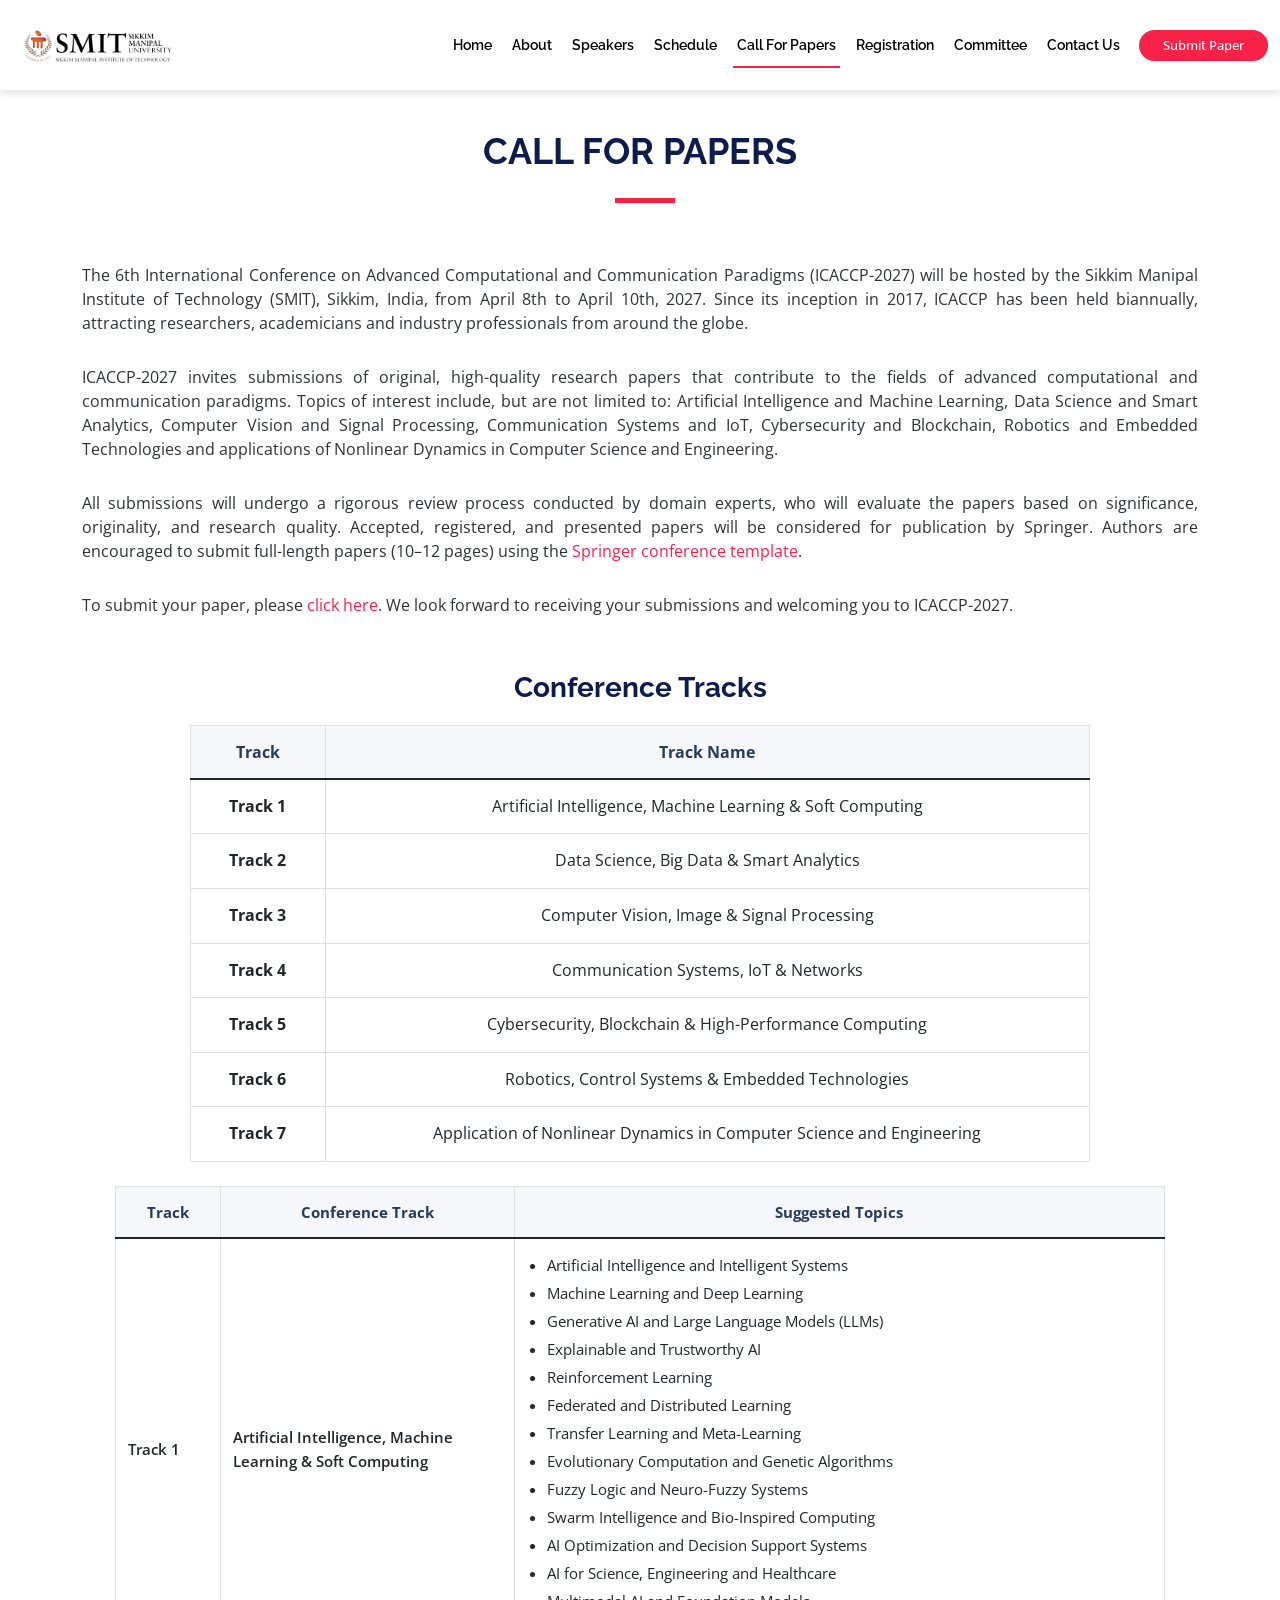
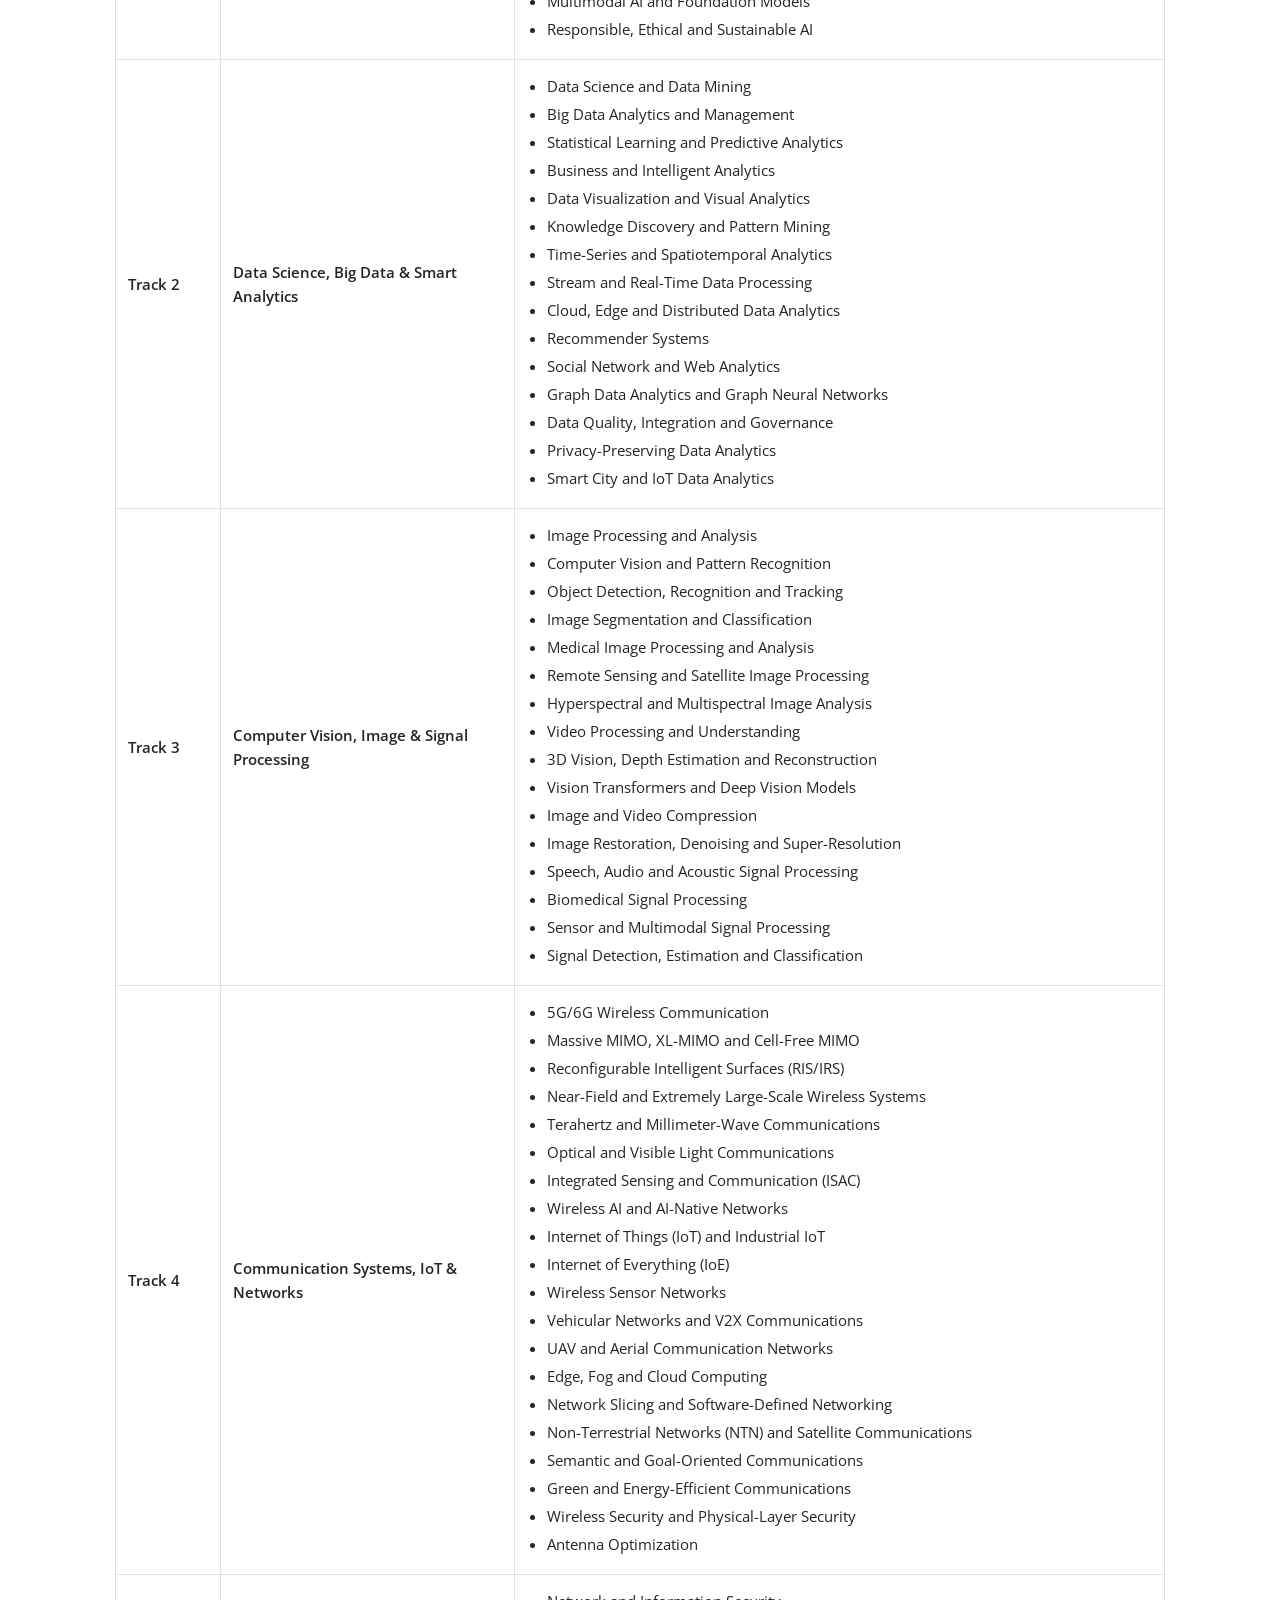
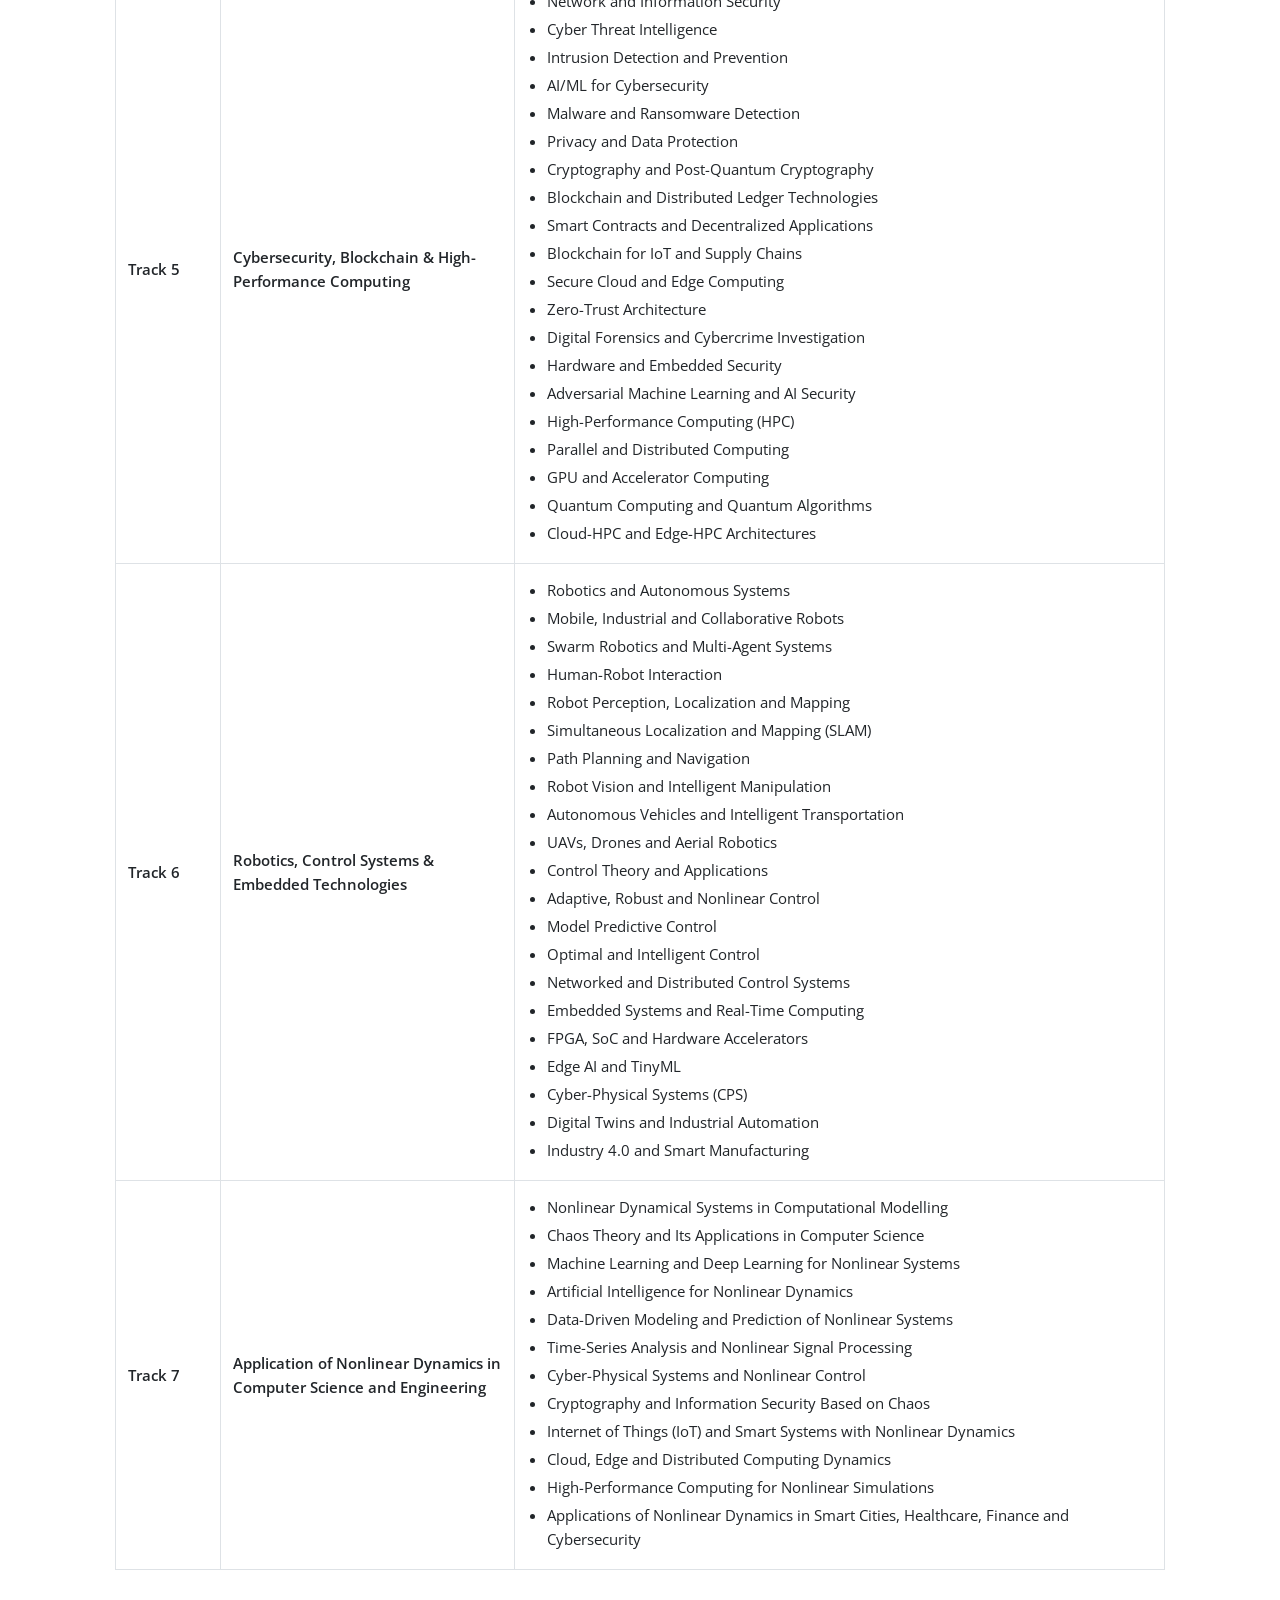
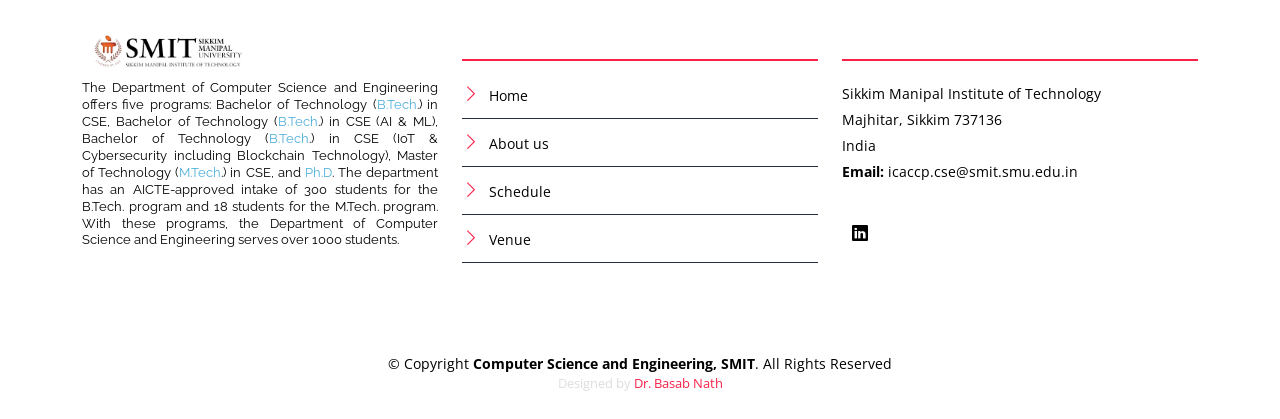
==== commit 2b952511: "track left align" ====
--- a/call-for-papers.html
+++ b/call-for-papers.html
@@ -192,11 +192,11 @@
     </h3>
 
    <div class="table-responsive mb-4" style="max-width: 900px; margin: 0 auto;">
-  <table class="table table-bordered">
+  <table class="table table-bordered style="text-align: left;">
     <thead class="table-light">
       <tr>
         <th style="width: 15%;">Track</th>
-        <th>Conference Track</th>
+        <th>Track Name</th>
       </tr>
     </thead>
     <tbody>
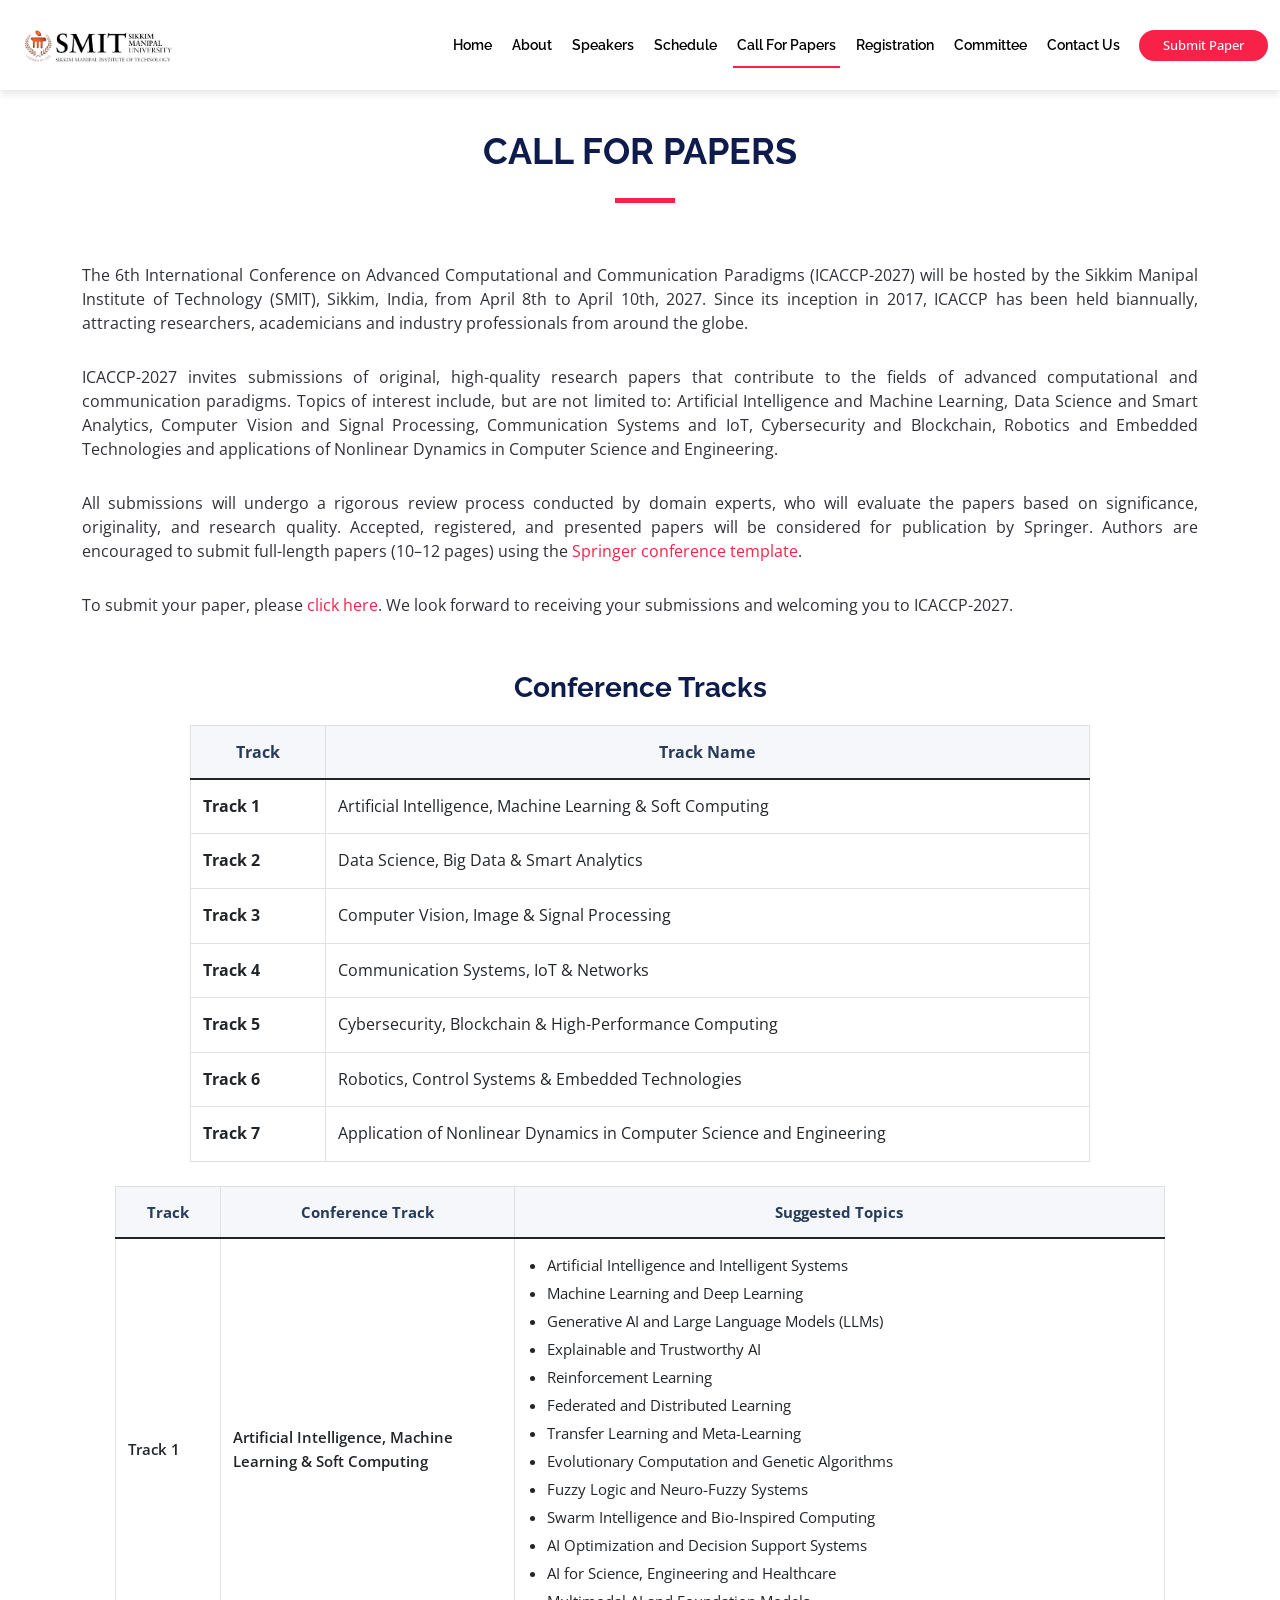
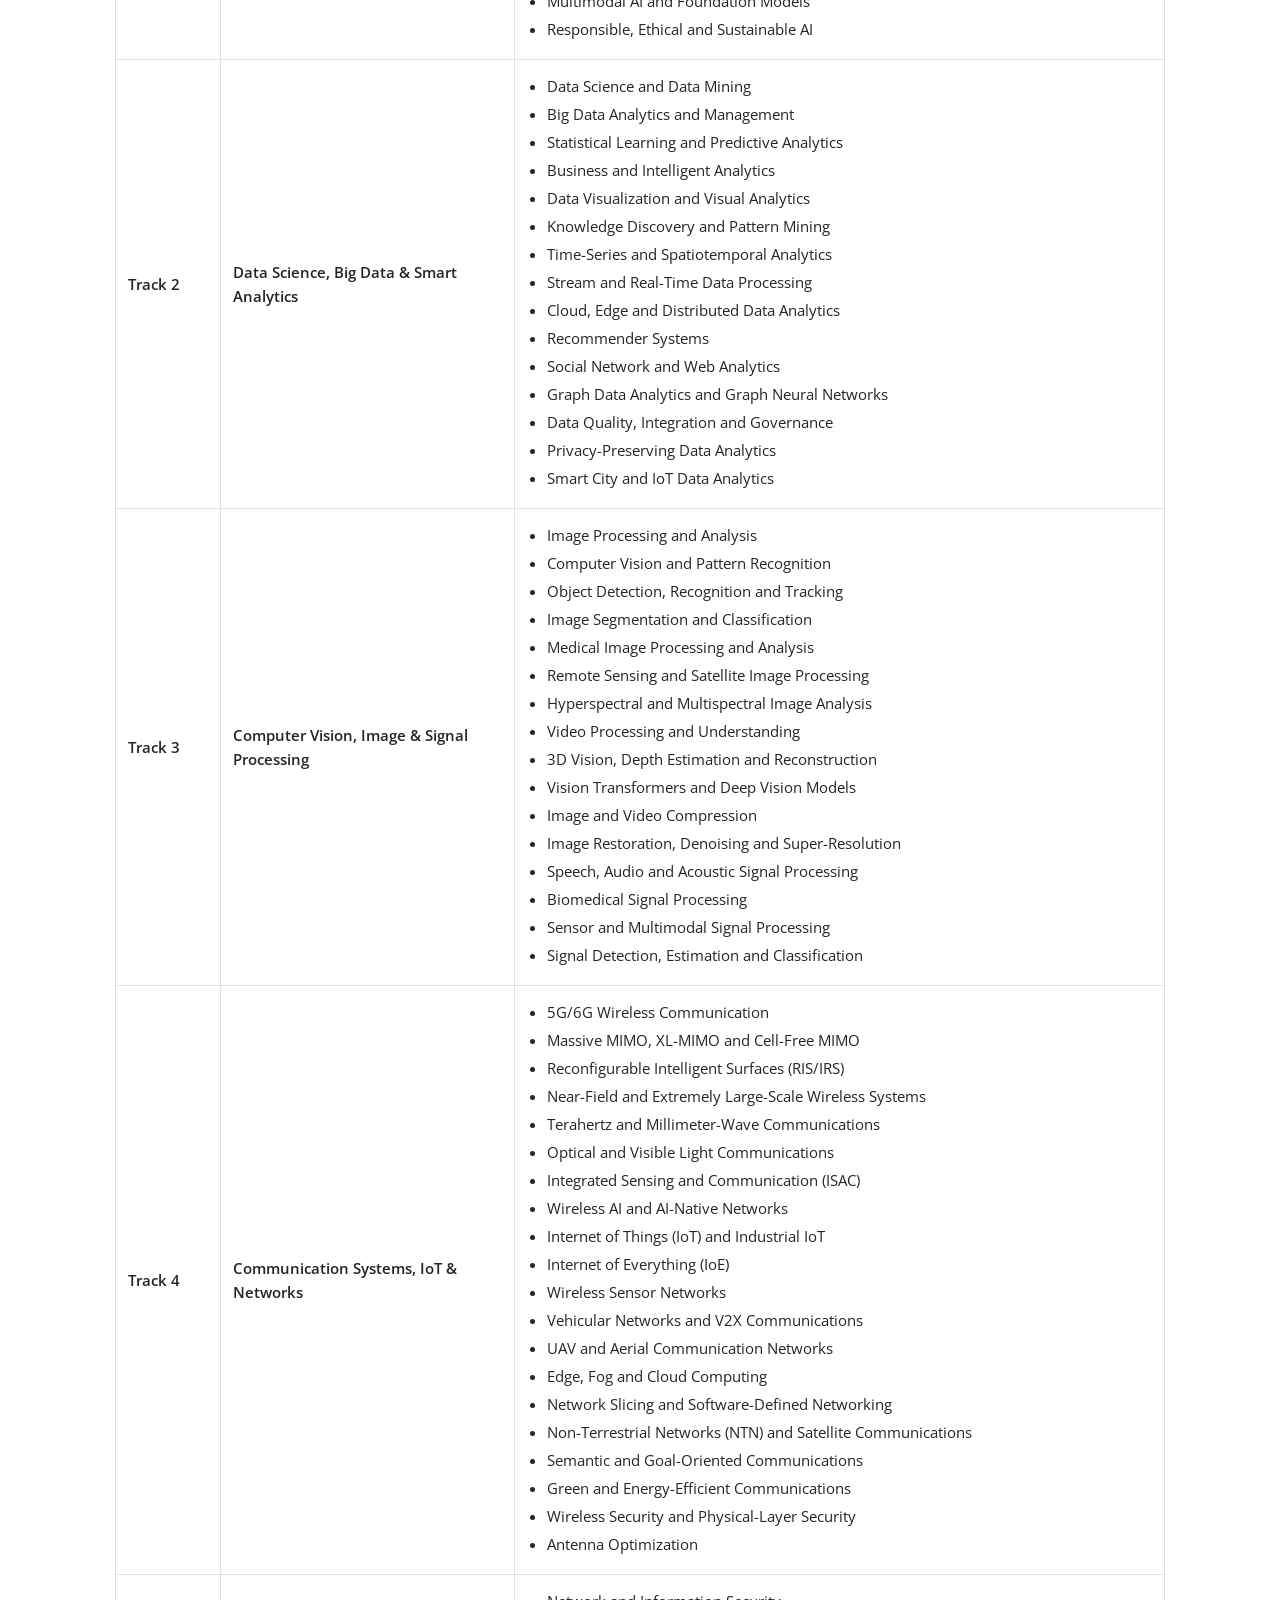
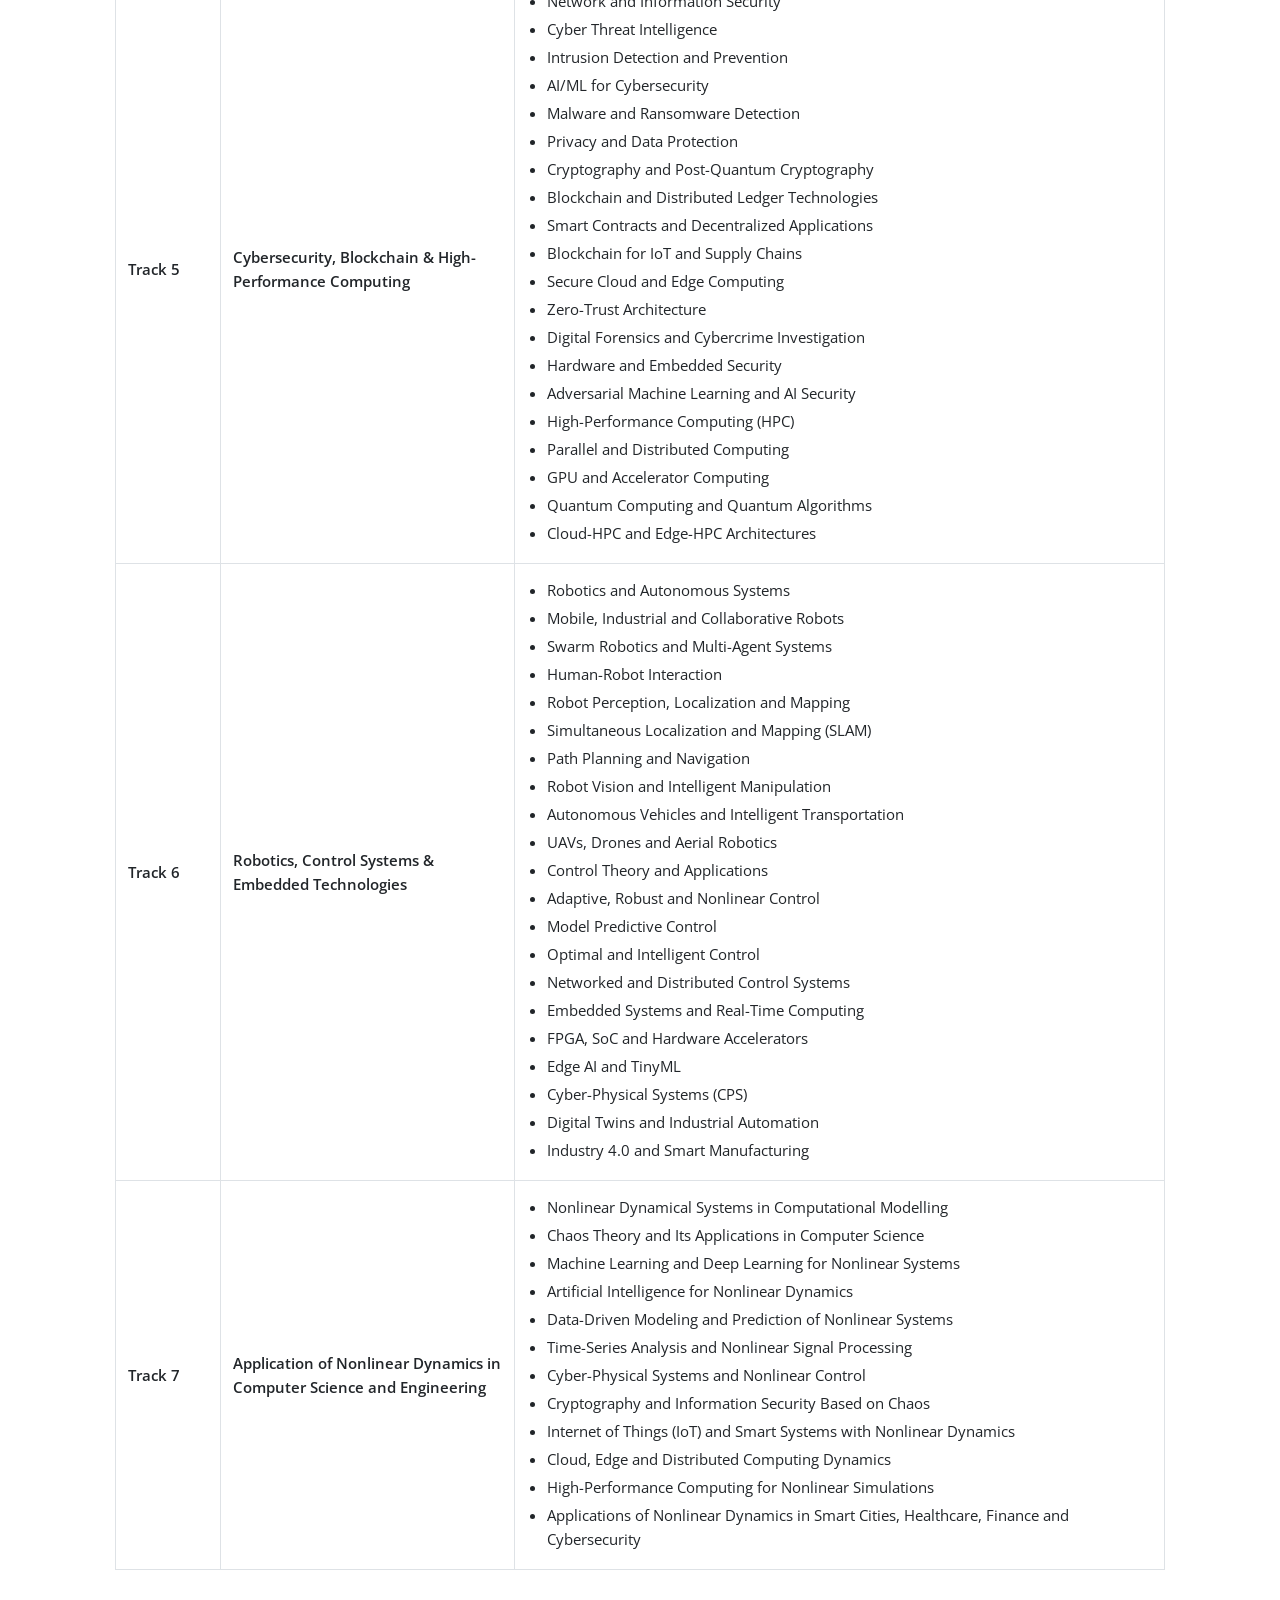
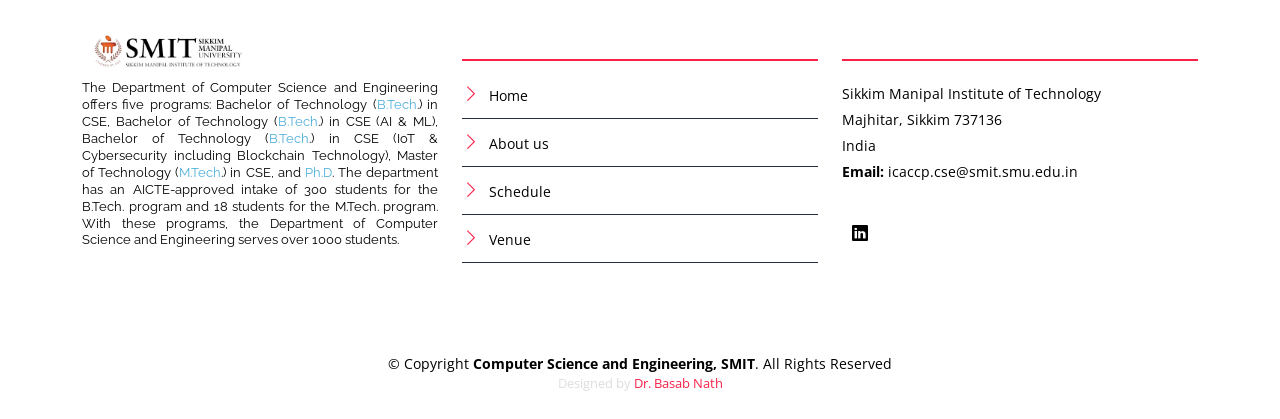
==== commit 2a247b4d: "track left align" ====
--- a/call-for-papers.html
+++ b/call-for-papers.html
@@ -192,7 +192,7 @@
     </h3>
 
    <div class="table-responsive mb-4" style="max-width: 900px; margin: 0 auto;">
-  <table class="table table-bordered style="text-align: left;">
+  <table class="table table-bordered" style="text-align: left;">
     <thead class="table-light">
       <tr>
         <th style="width: 15%;">Track</th>
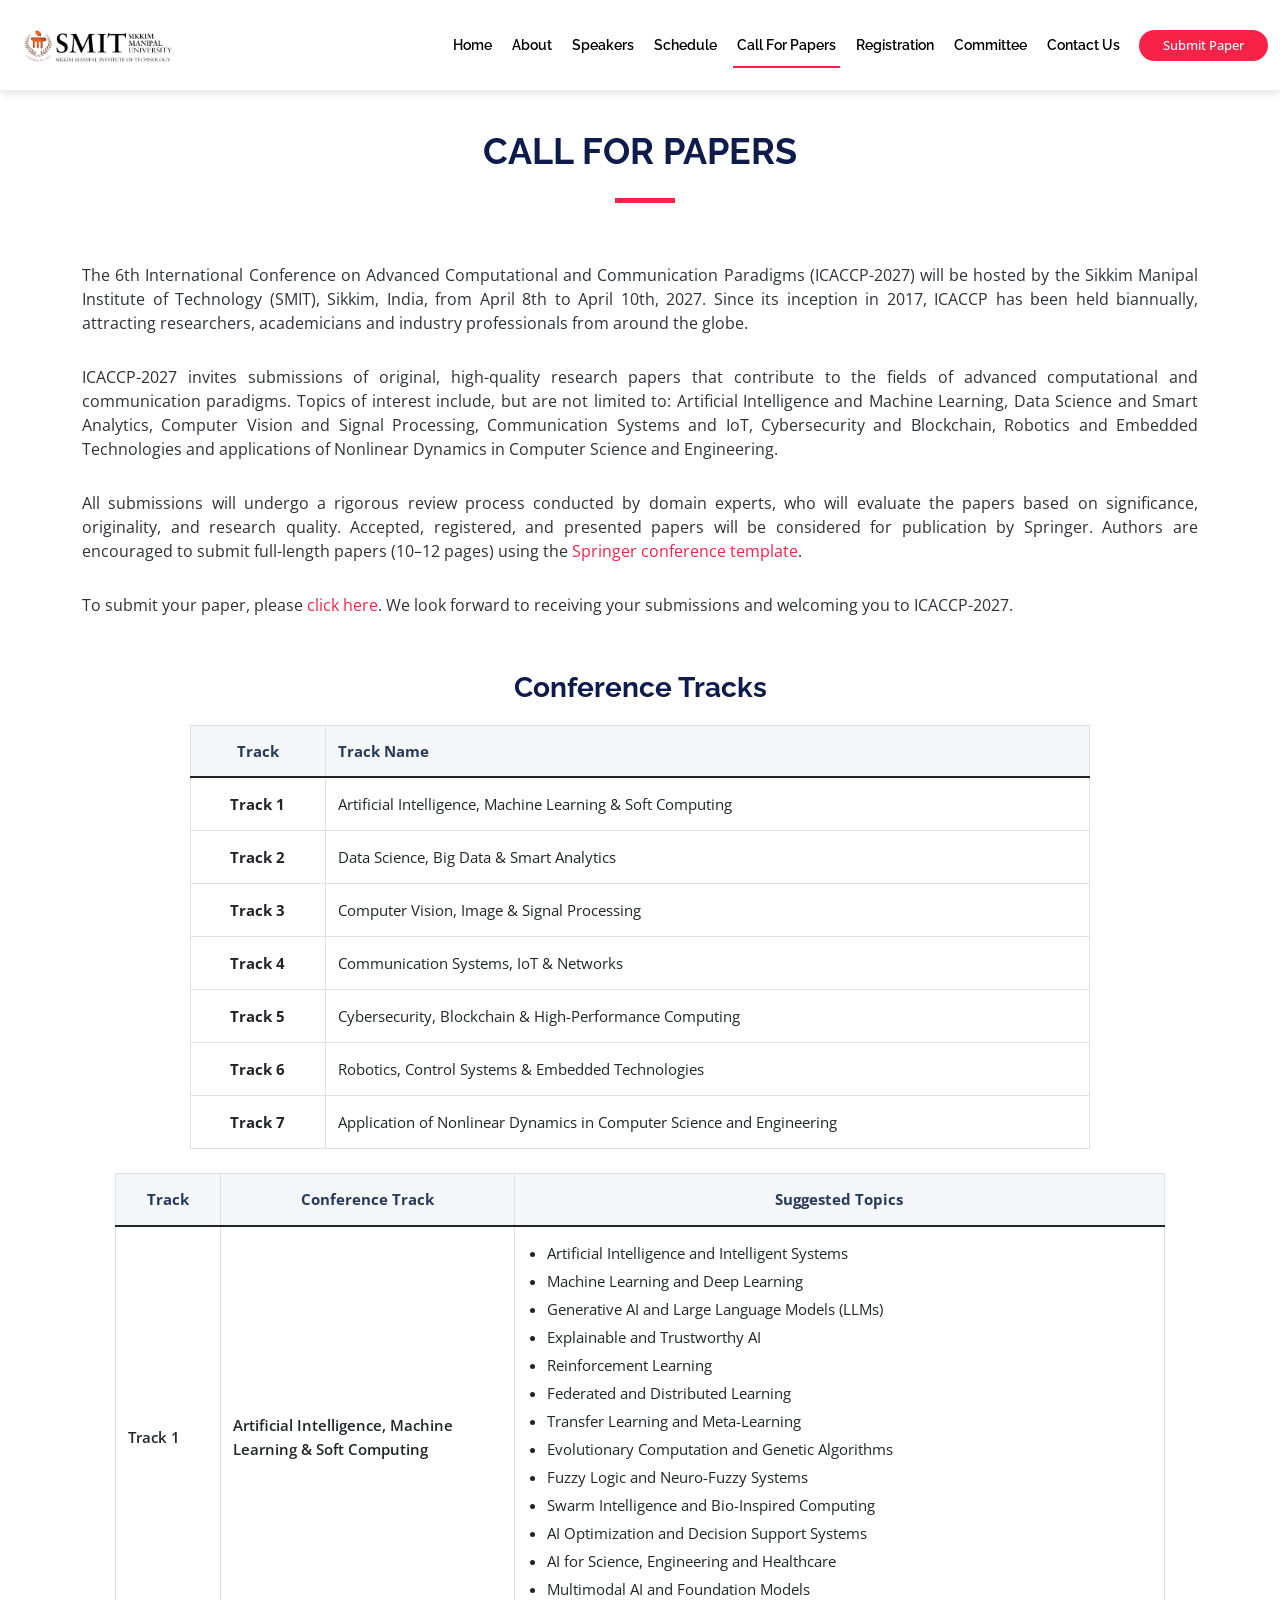
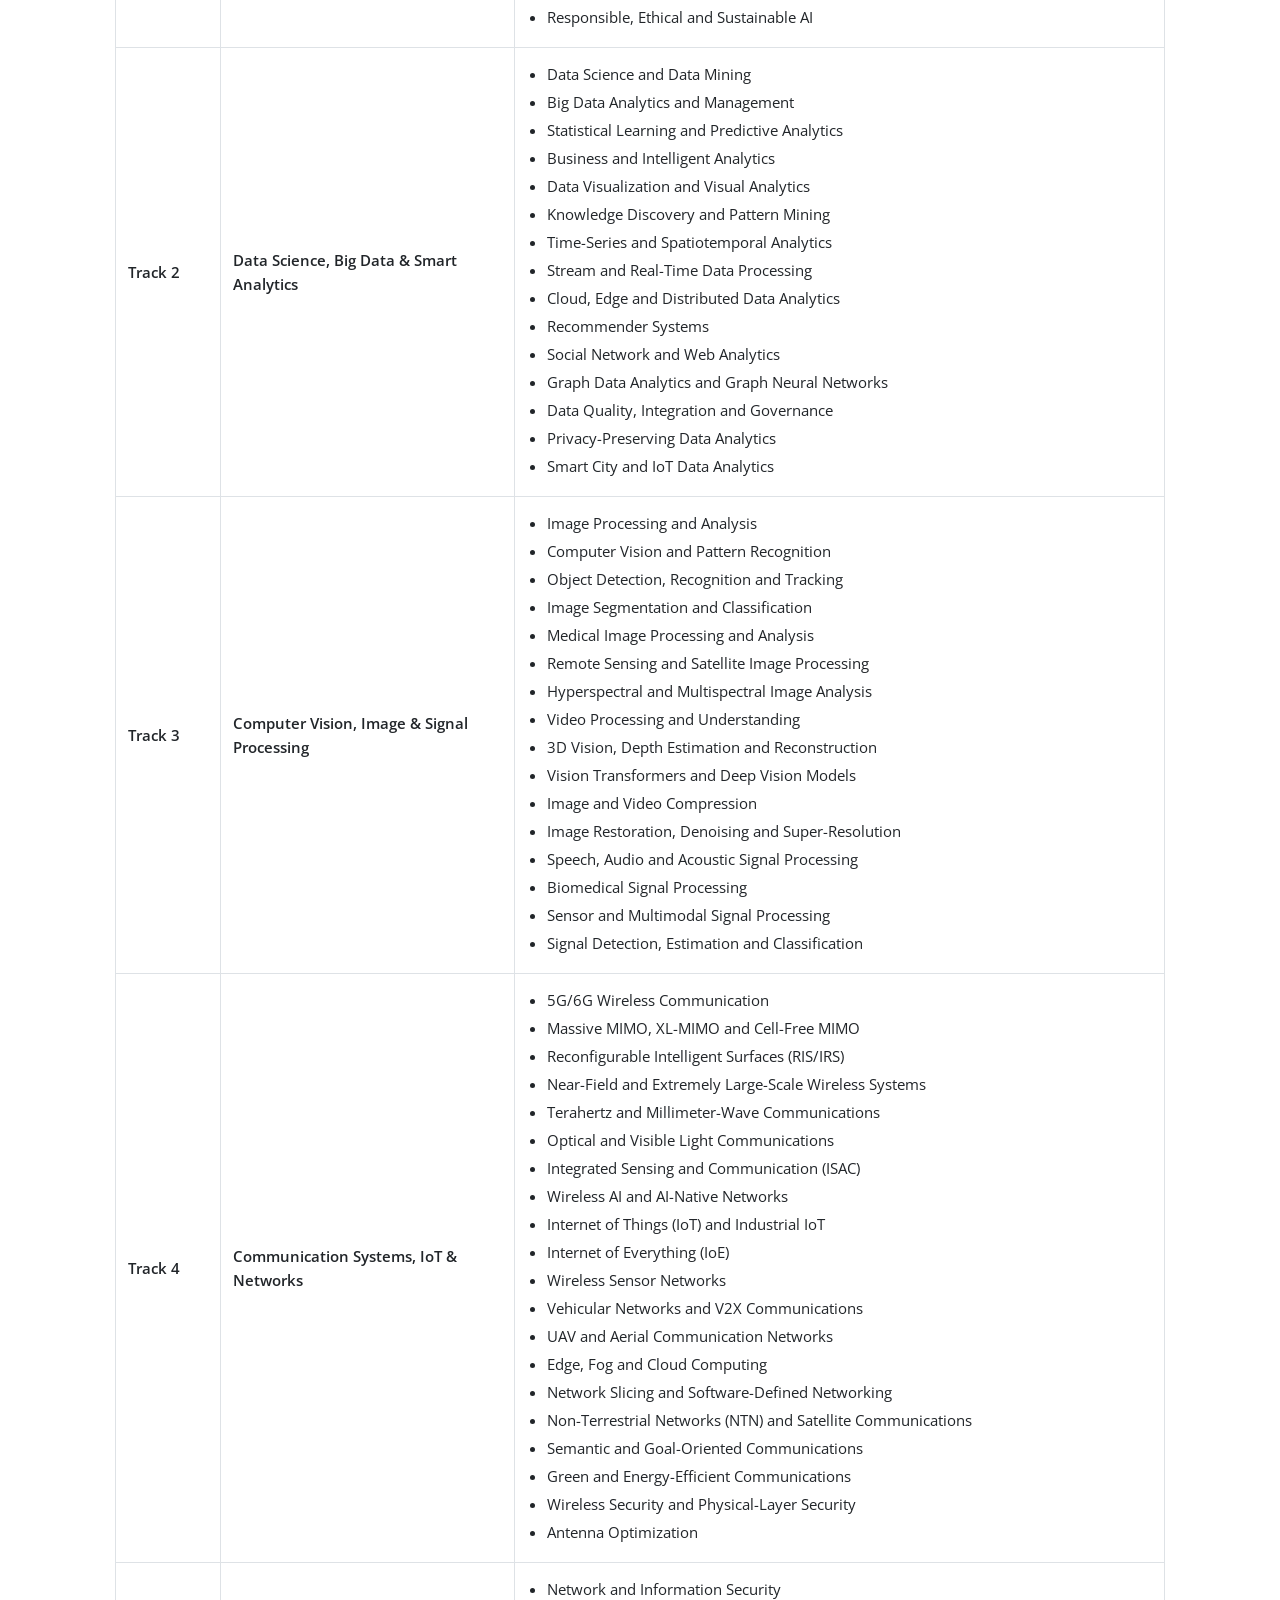
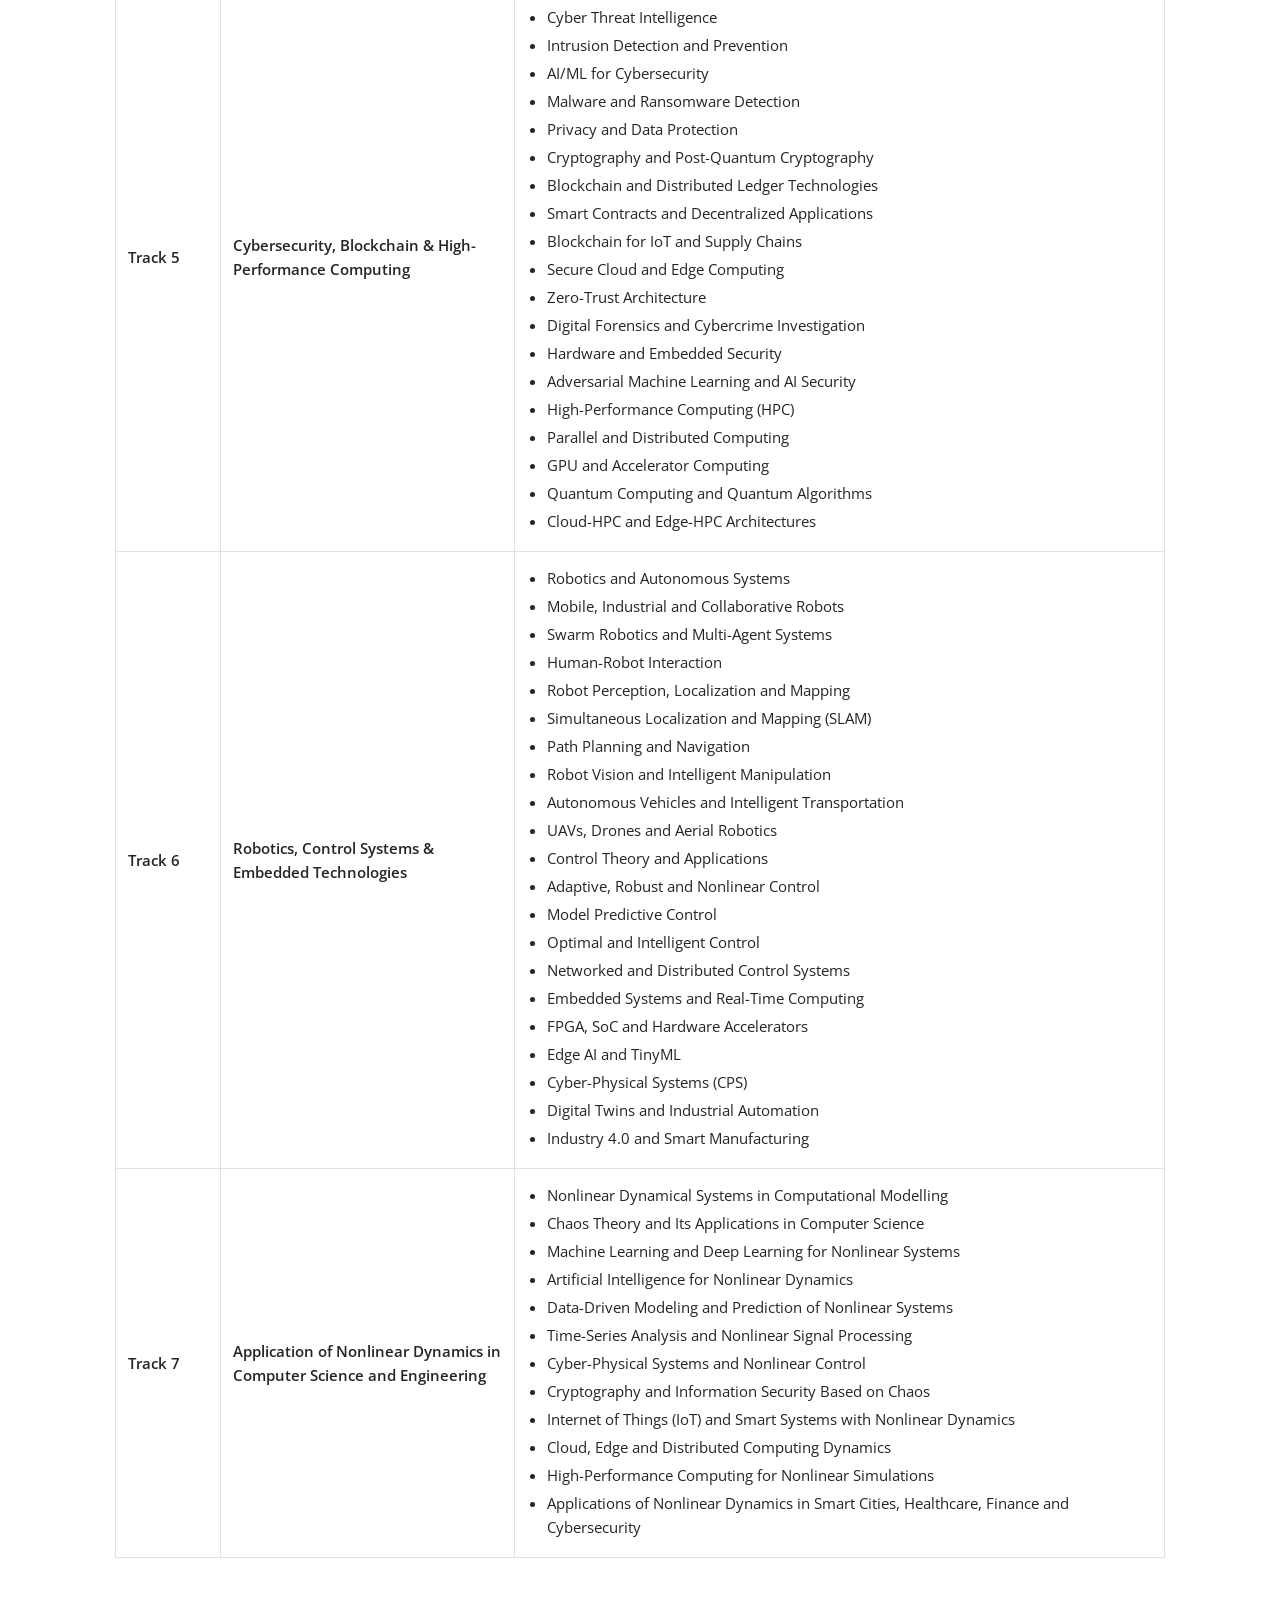
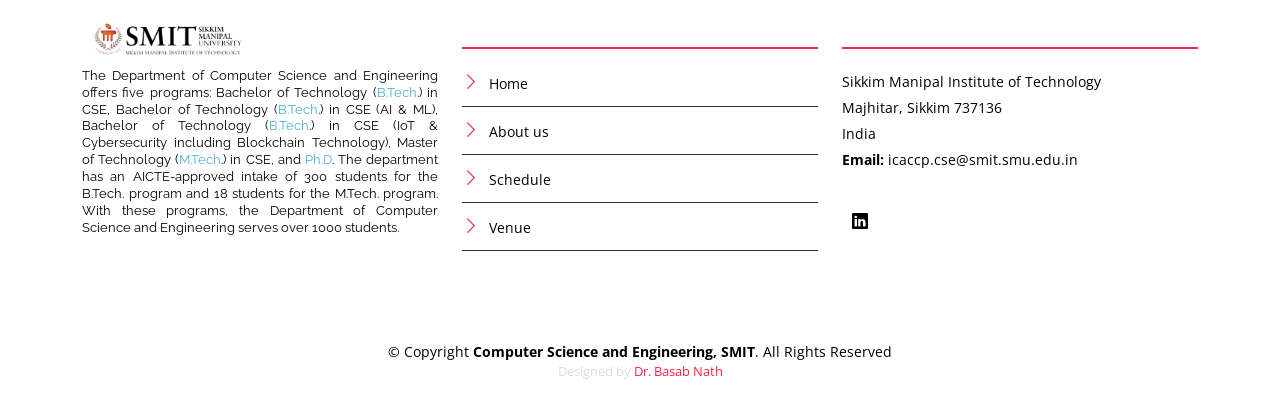
==== commit 4c52cd7d: "track left align" ====
--- a/call-for-papers.html
+++ b/call-for-papers.html
@@ -192,41 +192,41 @@
     </h3>
 
    <div class="table-responsive mb-4" style="max-width: 900px; margin: 0 auto;">
-  <table class="table table-bordered" style="text-align: left;">
+  <table class="table table-bordered" style="font-size: 15px;">
     <thead class="table-light">
       <tr>
-        <th style="width: 15%;">Track</th>
-        <th>Track Name</th>
+        <th style="width: 15%; text-align: center;">Track</th>
+        <th style="text-align: left;">Track Name</th>
       </tr>
     </thead>
     <tbody>
       <tr>
-        <td><strong>Track 1</strong></td>
-        <td>Artificial Intelligence, Machine Learning &amp; Soft Computing</td>
-      </tr>
-      <tr>
-        <td><strong>Track 2</strong></td>
-        <td>Data Science, Big Data &amp; Smart Analytics</td>
-      </tr>
-      <tr>
-        <td><strong>Track 3</strong></td>
-        <td>Computer Vision, Image &amp; Signal Processing</td>
-      </tr>
-      <tr>
-        <td><strong>Track 4</strong></td>
-        <td>Communication Systems, IoT &amp; Networks</td>
-      </tr>
-      <tr>
-        <td><strong>Track 5</strong></td>
-        <td>Cybersecurity, Blockchain &amp; High-Performance Computing</td>
-      </tr>
-      <tr>
-        <td><strong>Track 6</strong></td>
-        <td>Robotics, Control Systems &amp; Embedded Technologies</td>
-      </tr>
-      <tr>
-        <td><strong>Track 7</strong></td>
-        <td>Application of Nonlinear Dynamics in Computer Science and Engineering</td>
+        <td style="text-align: center;"><strong>Track 1</strong></td>
+        <td style="text-align: left;">Artificial Intelligence, Machine Learning &amp; Soft Computing</td>
+      </tr>
+      <tr>
+        <td style="text-align: center;"><strong>Track 2</strong></td>
+        <td style="text-align: left;">Data Science, Big Data &amp; Smart Analytics</td>
+      </tr>
+      <tr>
+        <td style="text-align: center;"><strong>Track 3</strong></td>
+        <td style="text-align: left;">Computer Vision, Image &amp; Signal Processing</td>
+      </tr>
+      <tr>
+        <td style="text-align: center;"><strong>Track 4</strong></td>
+        <td style="text-align: left;">Communication Systems, IoT &amp; Networks</td>
+      </tr>
+      <tr>
+        <td style="text-align: center;"><strong>Track 5</strong></td>
+        <td style="text-align: left;">Cybersecurity, Blockchain &amp; High-Performance Computing</td>
+      </tr>
+      <tr>
+        <td style="text-align: center;"><strong>Track 6</strong></td>
+        <td style="text-align: left;">Robotics, Control Systems &amp; Embedded Technologies</td>
+      </tr>
+      <tr>
+        <td style="text-align: center;"><strong>Track 7</strong></td>
+        <td style="text-align: left;">Application of Nonlinear Dynamics in Computer Science and Engineering</td>
       </tr>
     </tbody>
   </table>
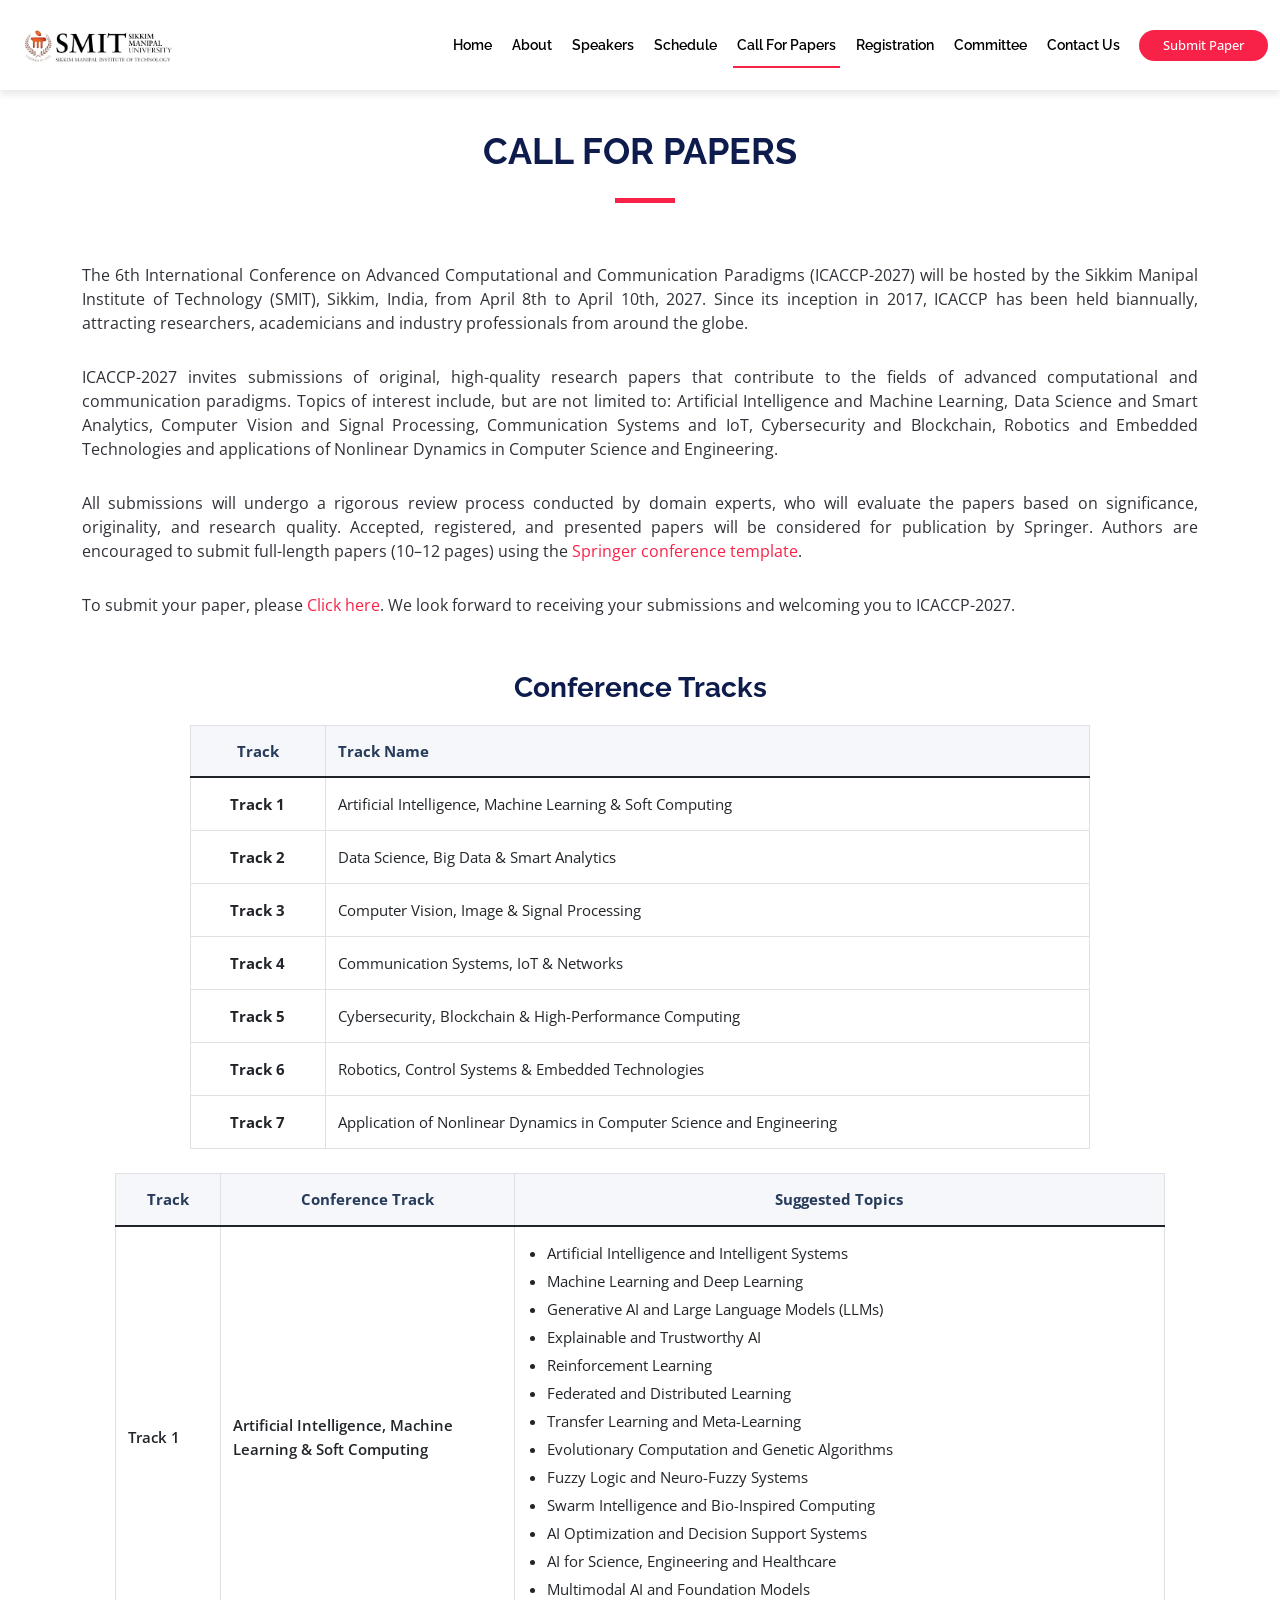
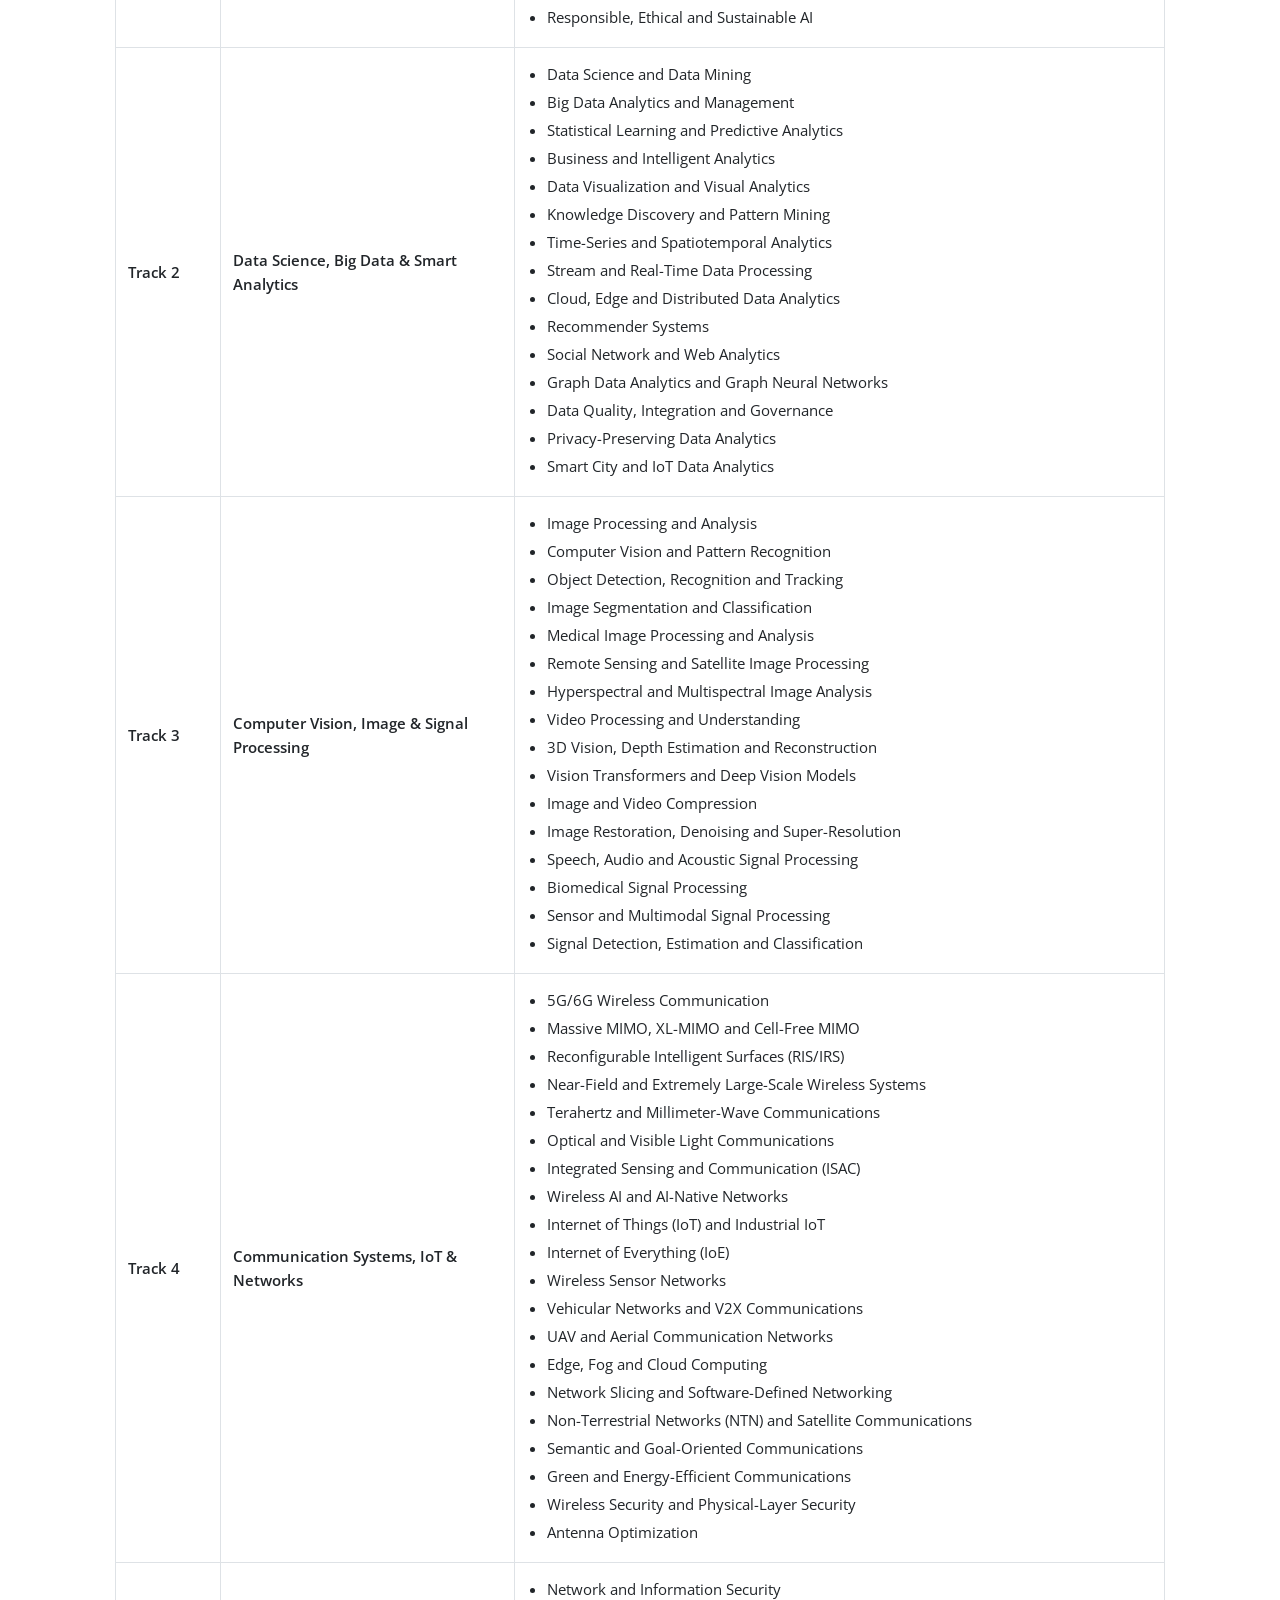
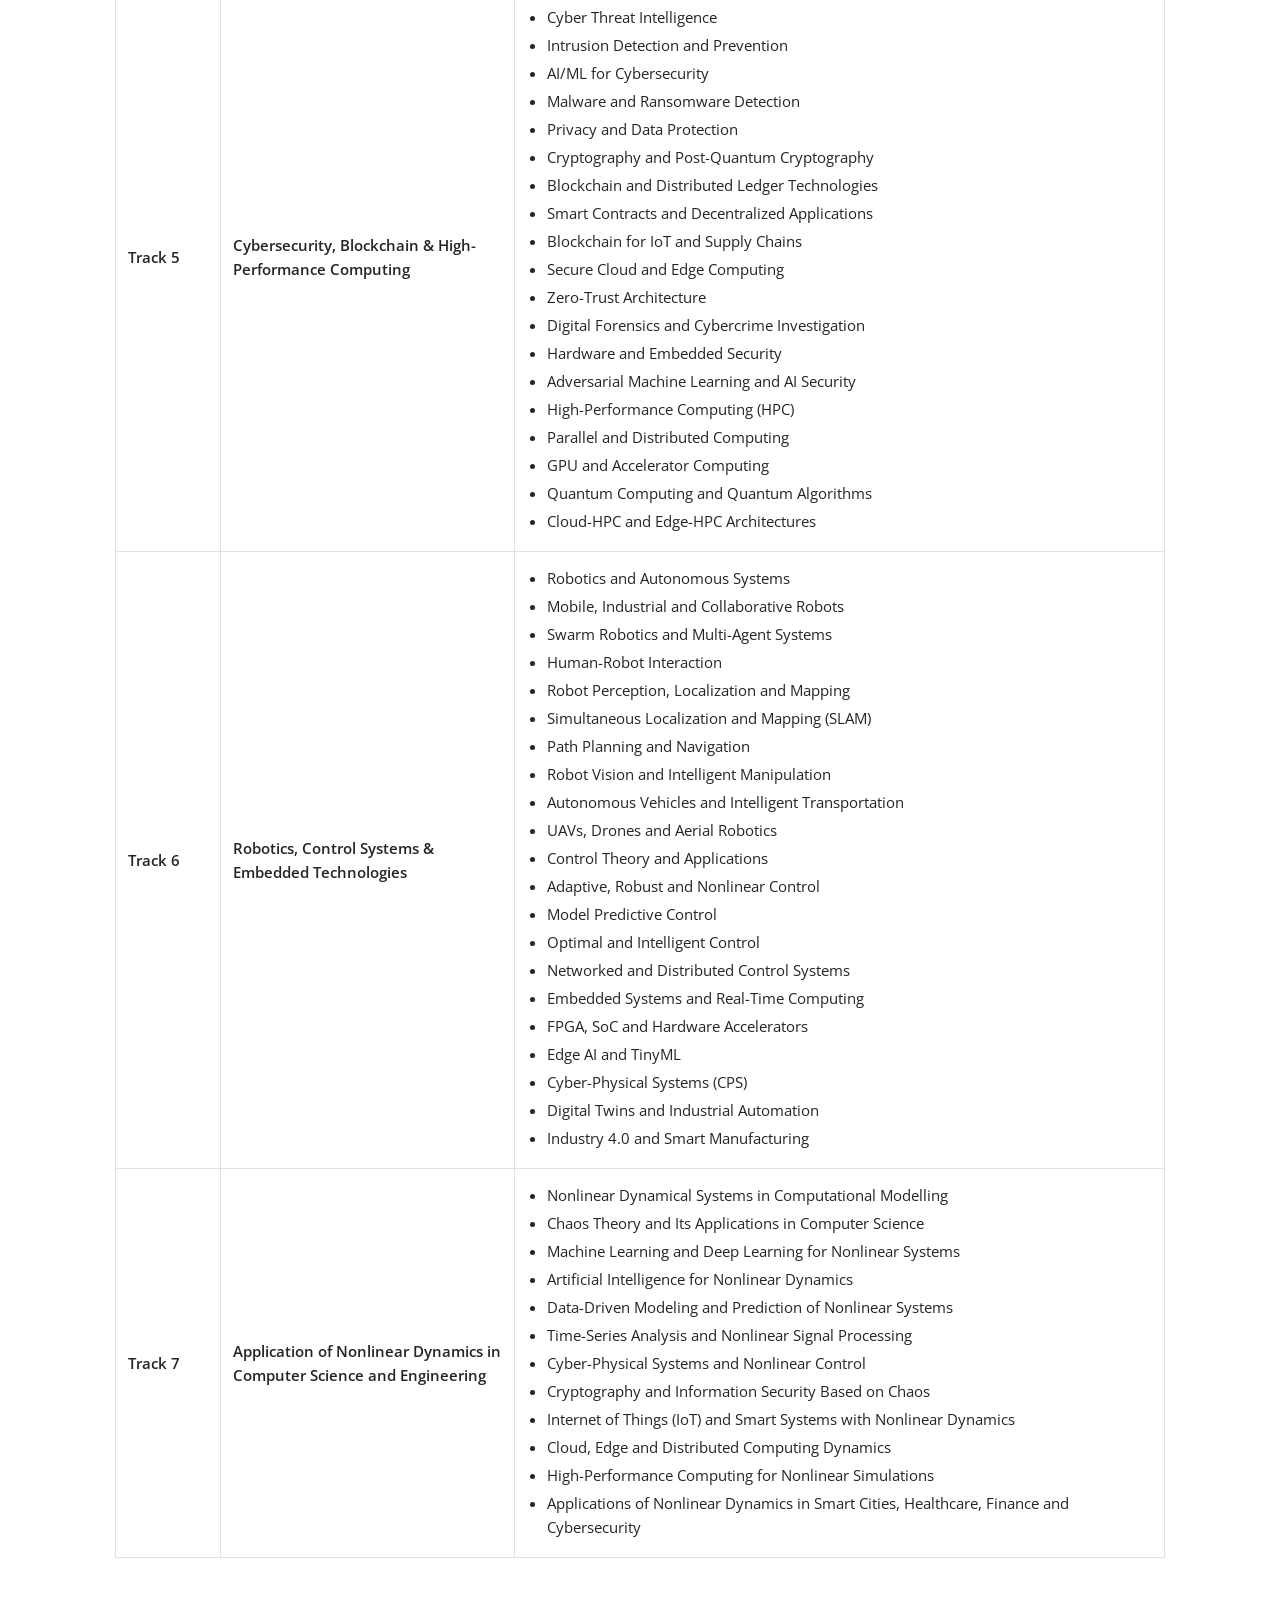
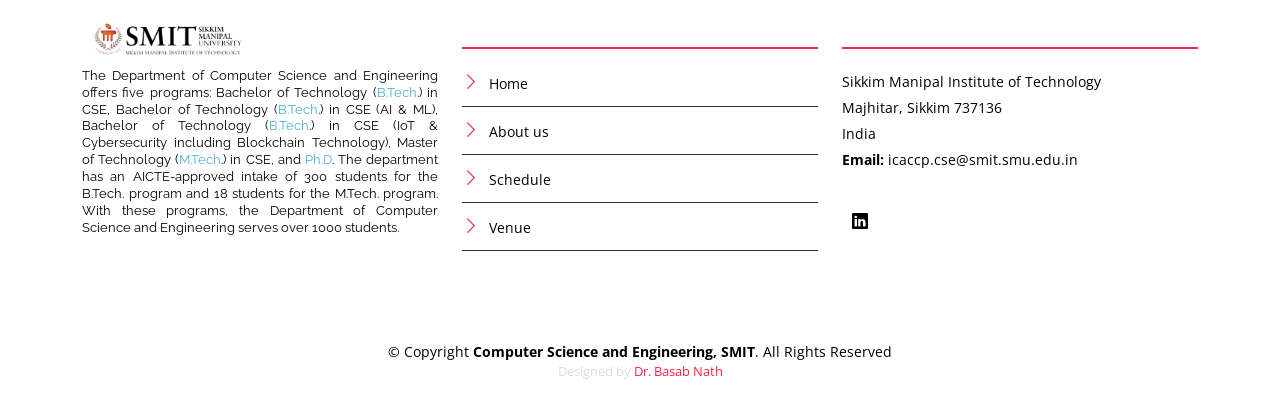
==== commit 13c4457f: "updated cmt link" ====
--- a/call-for-papers.html
+++ b/call-for-papers.html
@@ -173,7 +173,7 @@
 
             <p style="text-align: justify">
               To submit your paper, please
-              <a href="https://cmt3.research.microsoft.com/ICACCP2025/Submission/Index" target="_blank">click here</a>.
+              <a href="https://cmt3.research.microsoft.com/ICACCP2027/Submission/Index" target="_blank">Click here</a>.
               We look forward to receiving your submissions and welcoming
               you to ICACCP-2027. 
             </p>
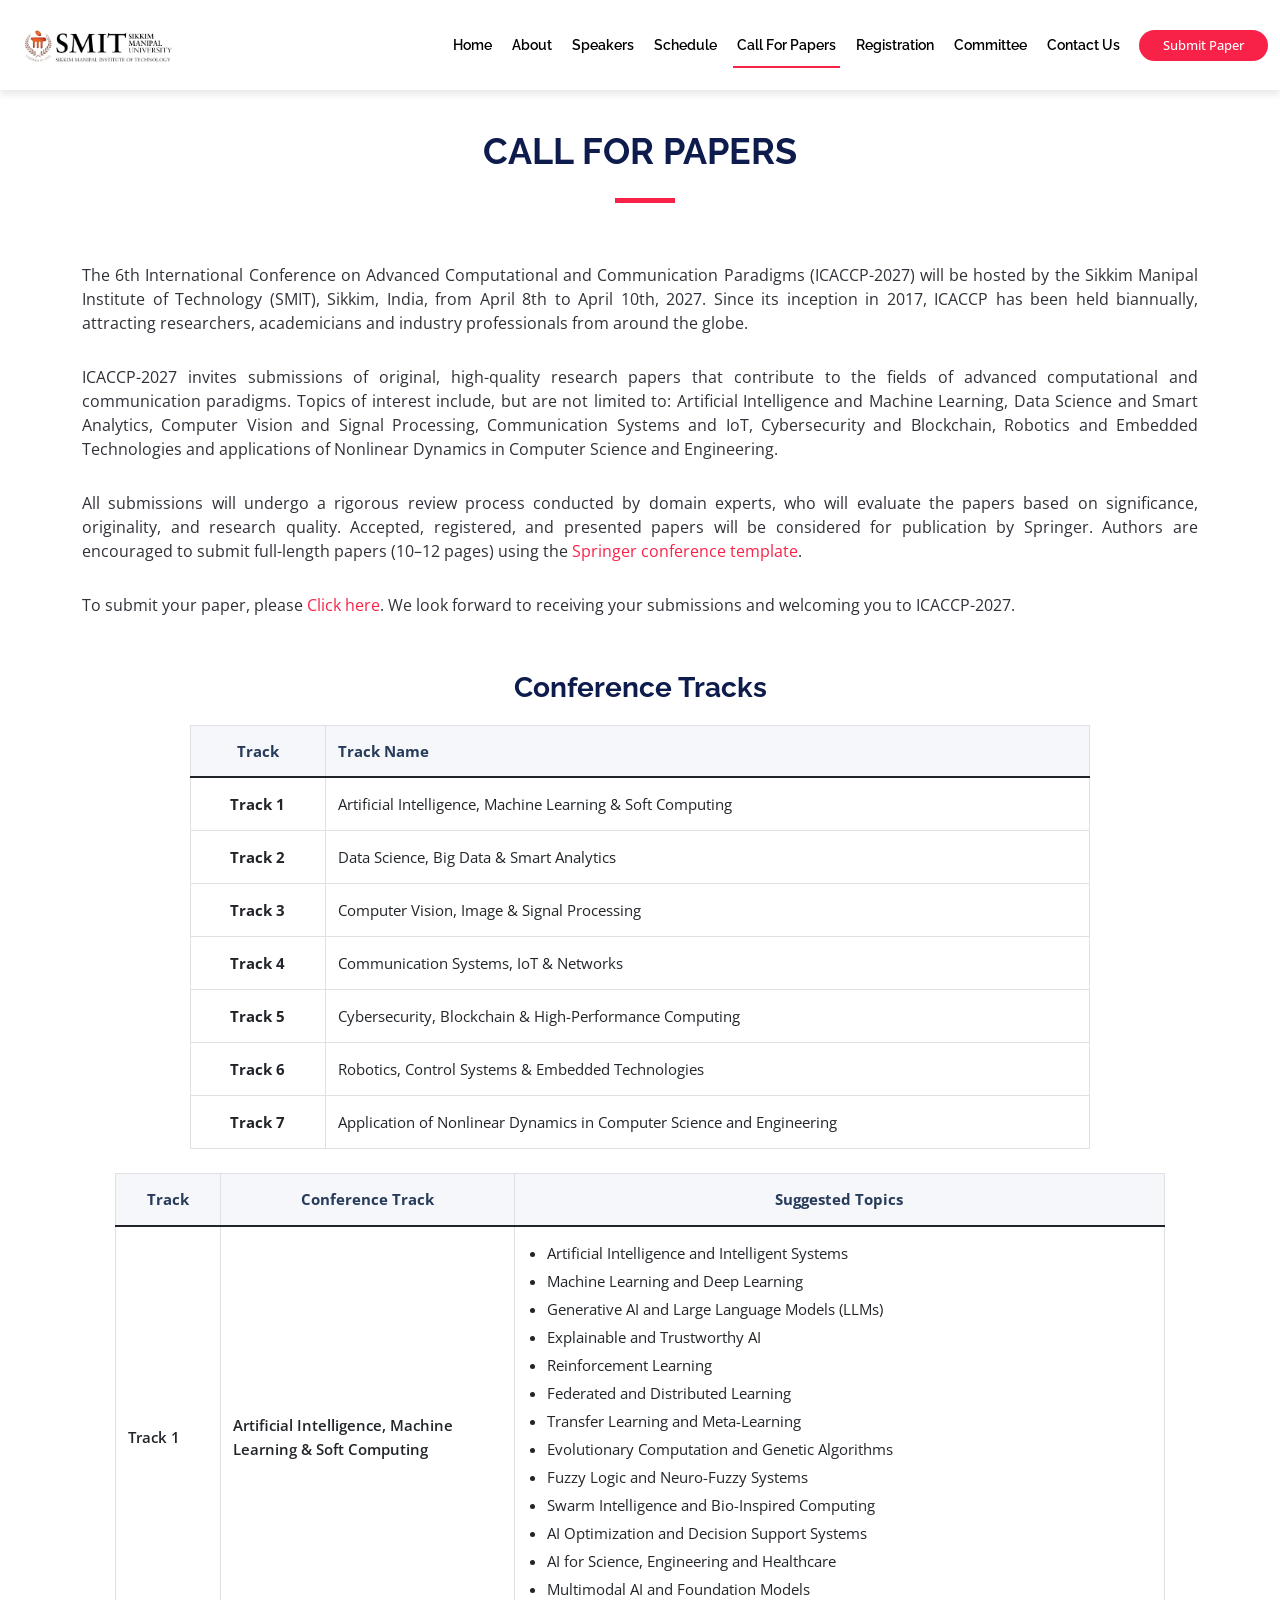
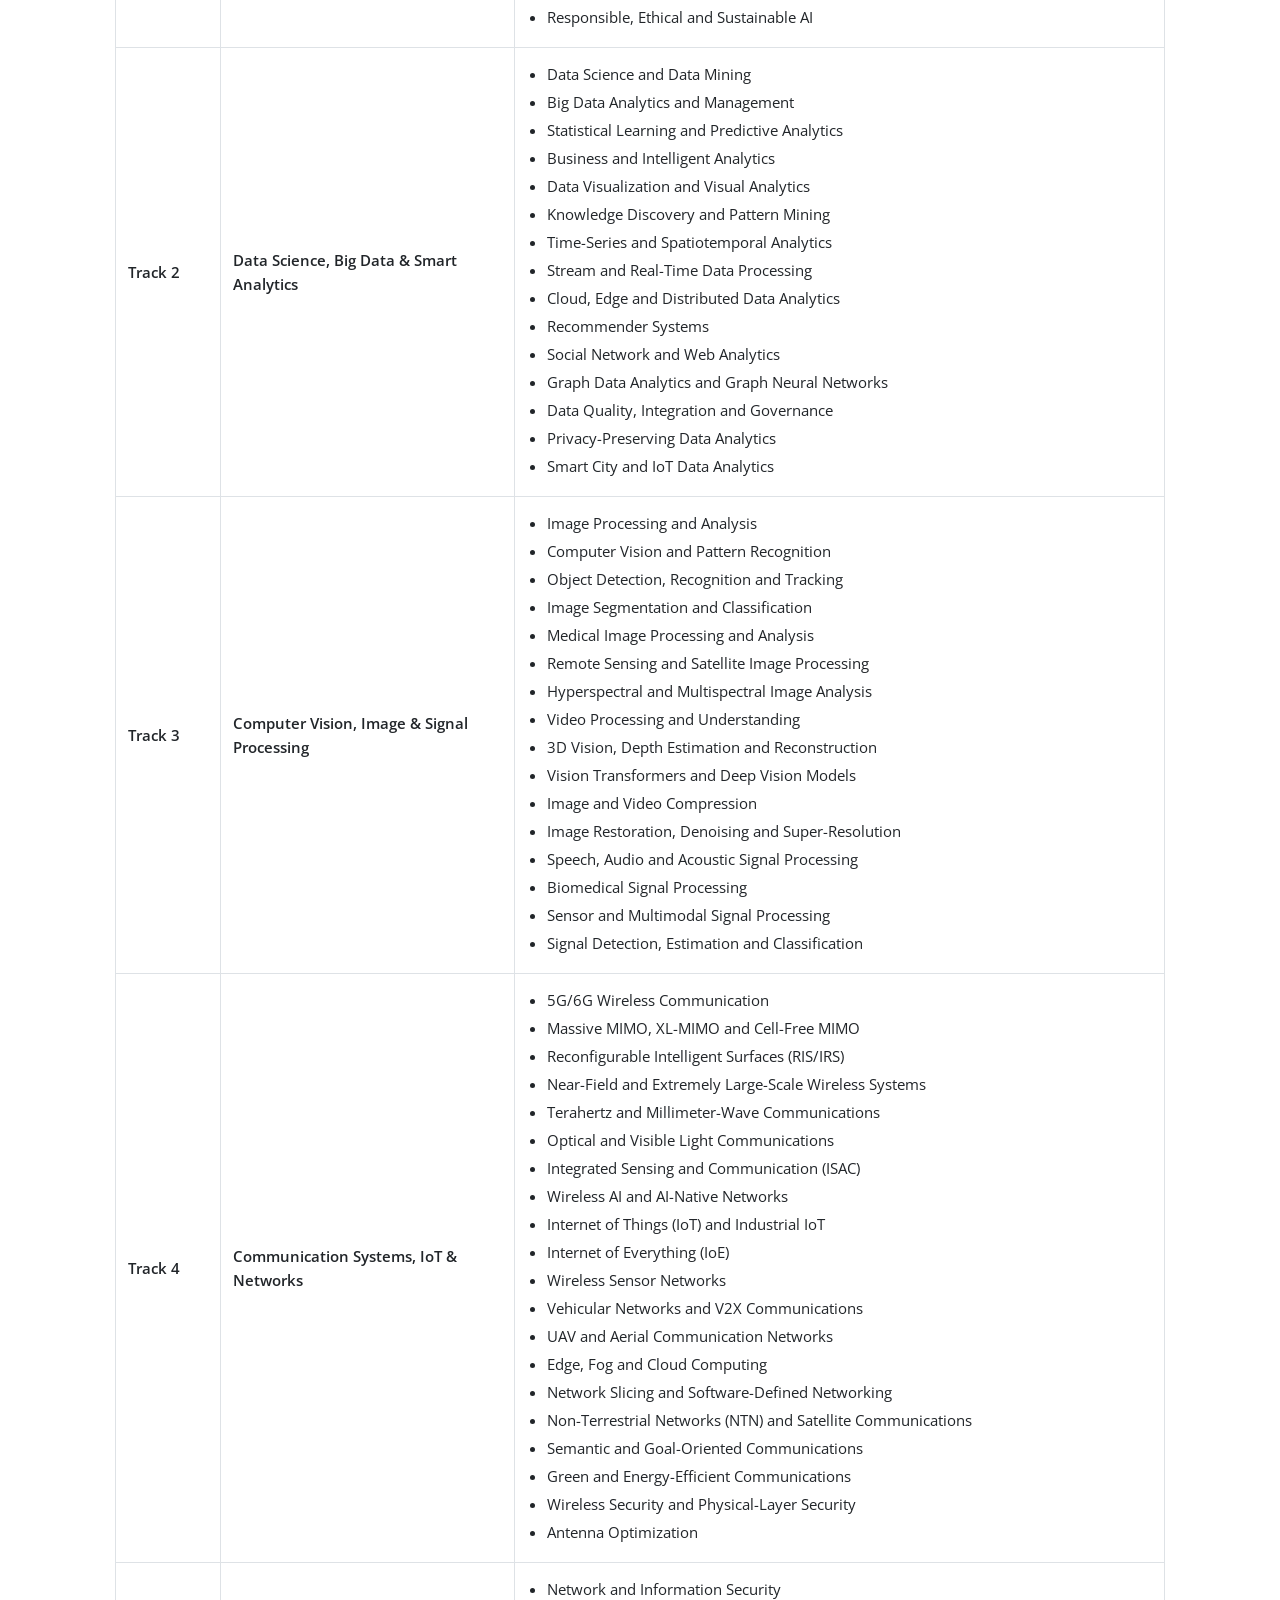
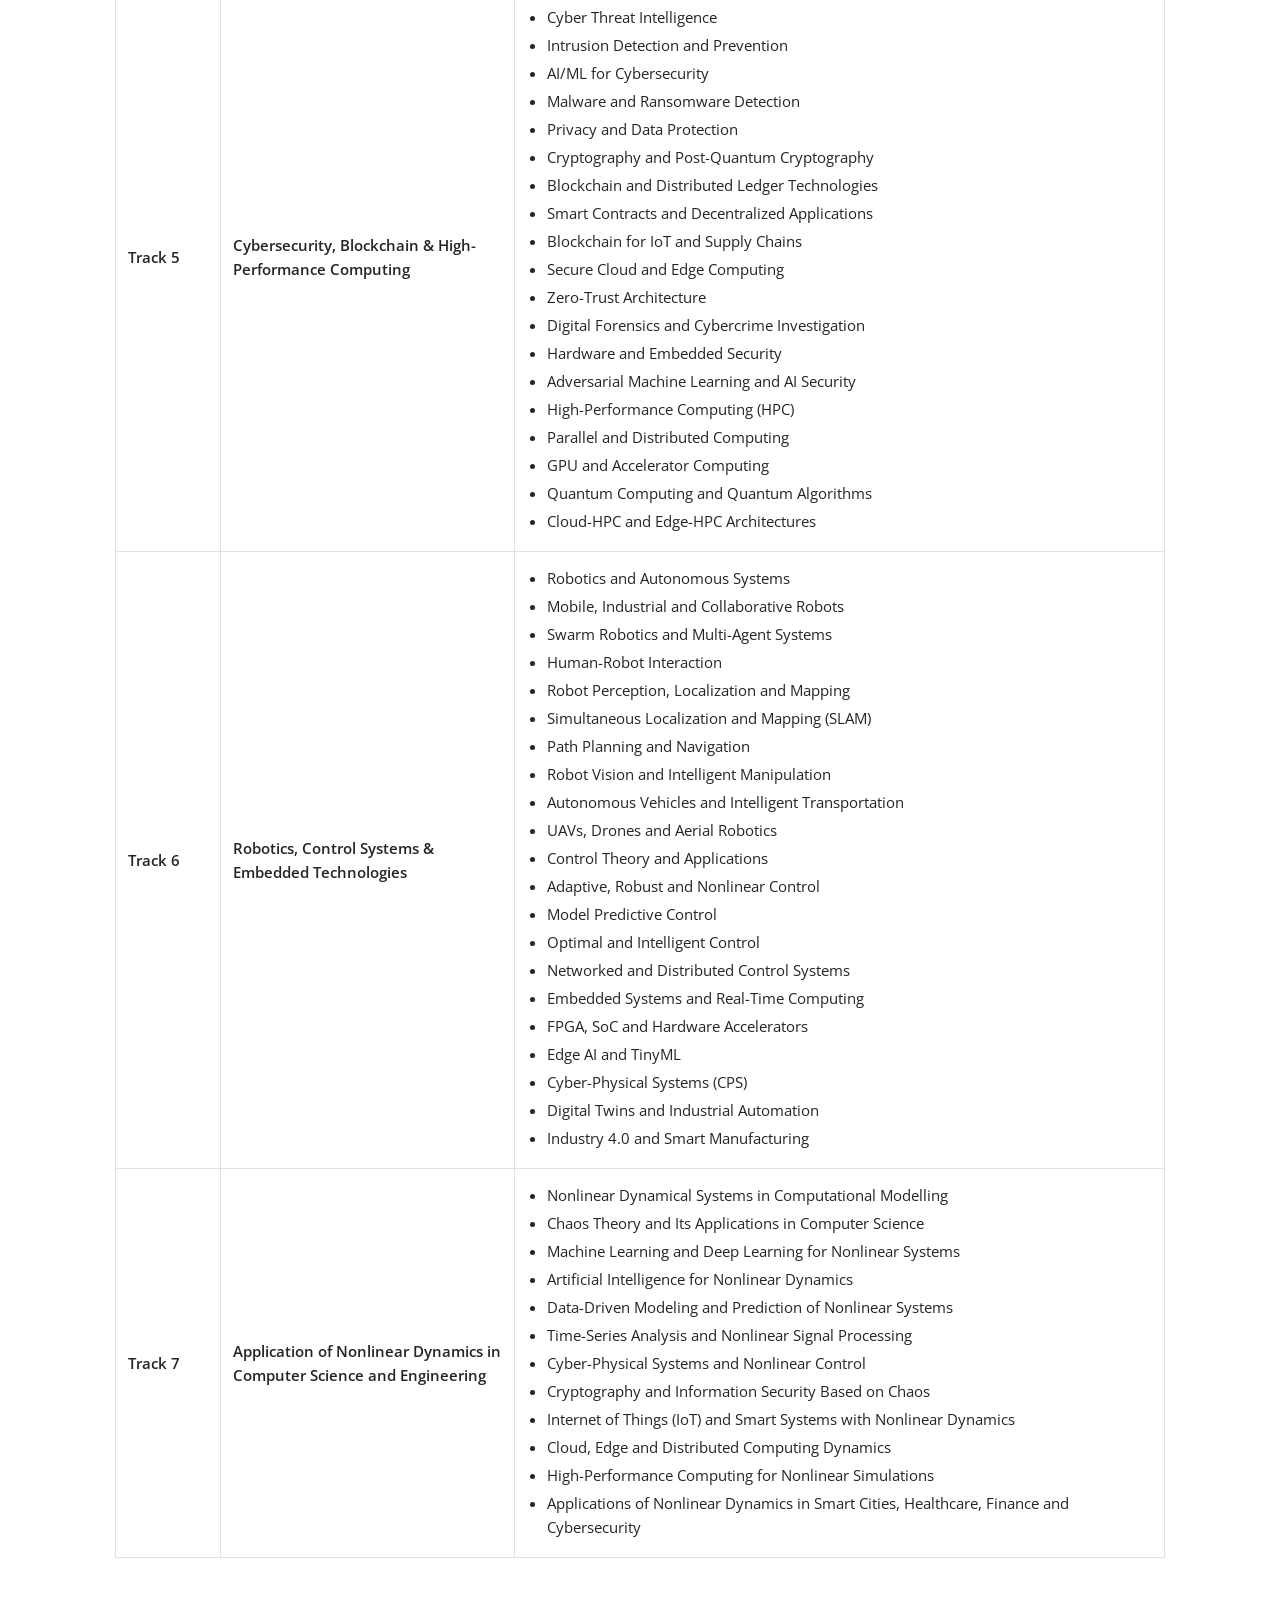
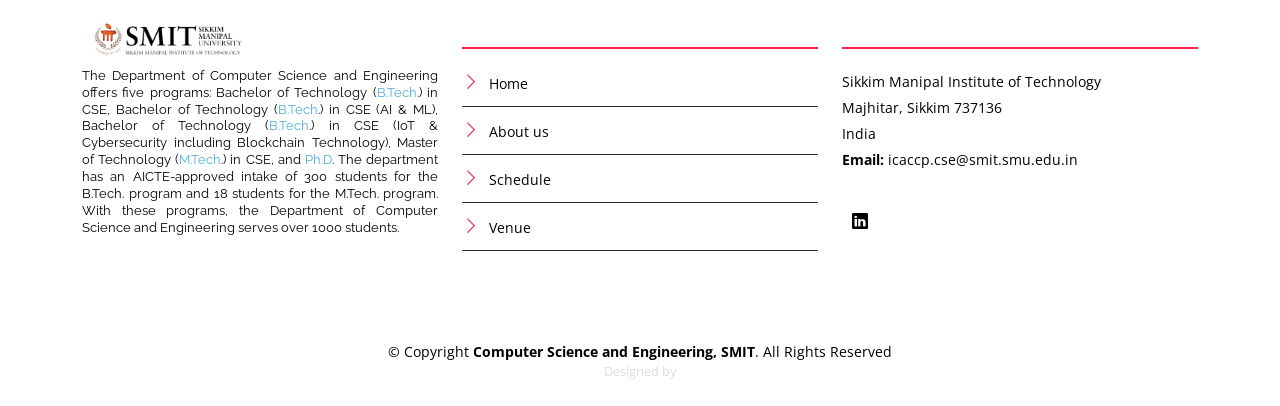
==== commit 3b8fb6ae: "basab nath removed" ====
--- a/call-for-papers.html
+++ b/call-for-papers.html
@@ -529,7 +529,7 @@
       </div>
       <div class="credits">
         Designed by
-        <a href="https://www.linkedin.com/in/dr-basab-nath-b956a3194" target="_blank">Dr. Basab Nath</a>
+        <a href="https://www.linkedin.com/in/dr-basab-nath-b956a3194" target="_blank"></a>
       </div>
     </div>
   </footer>
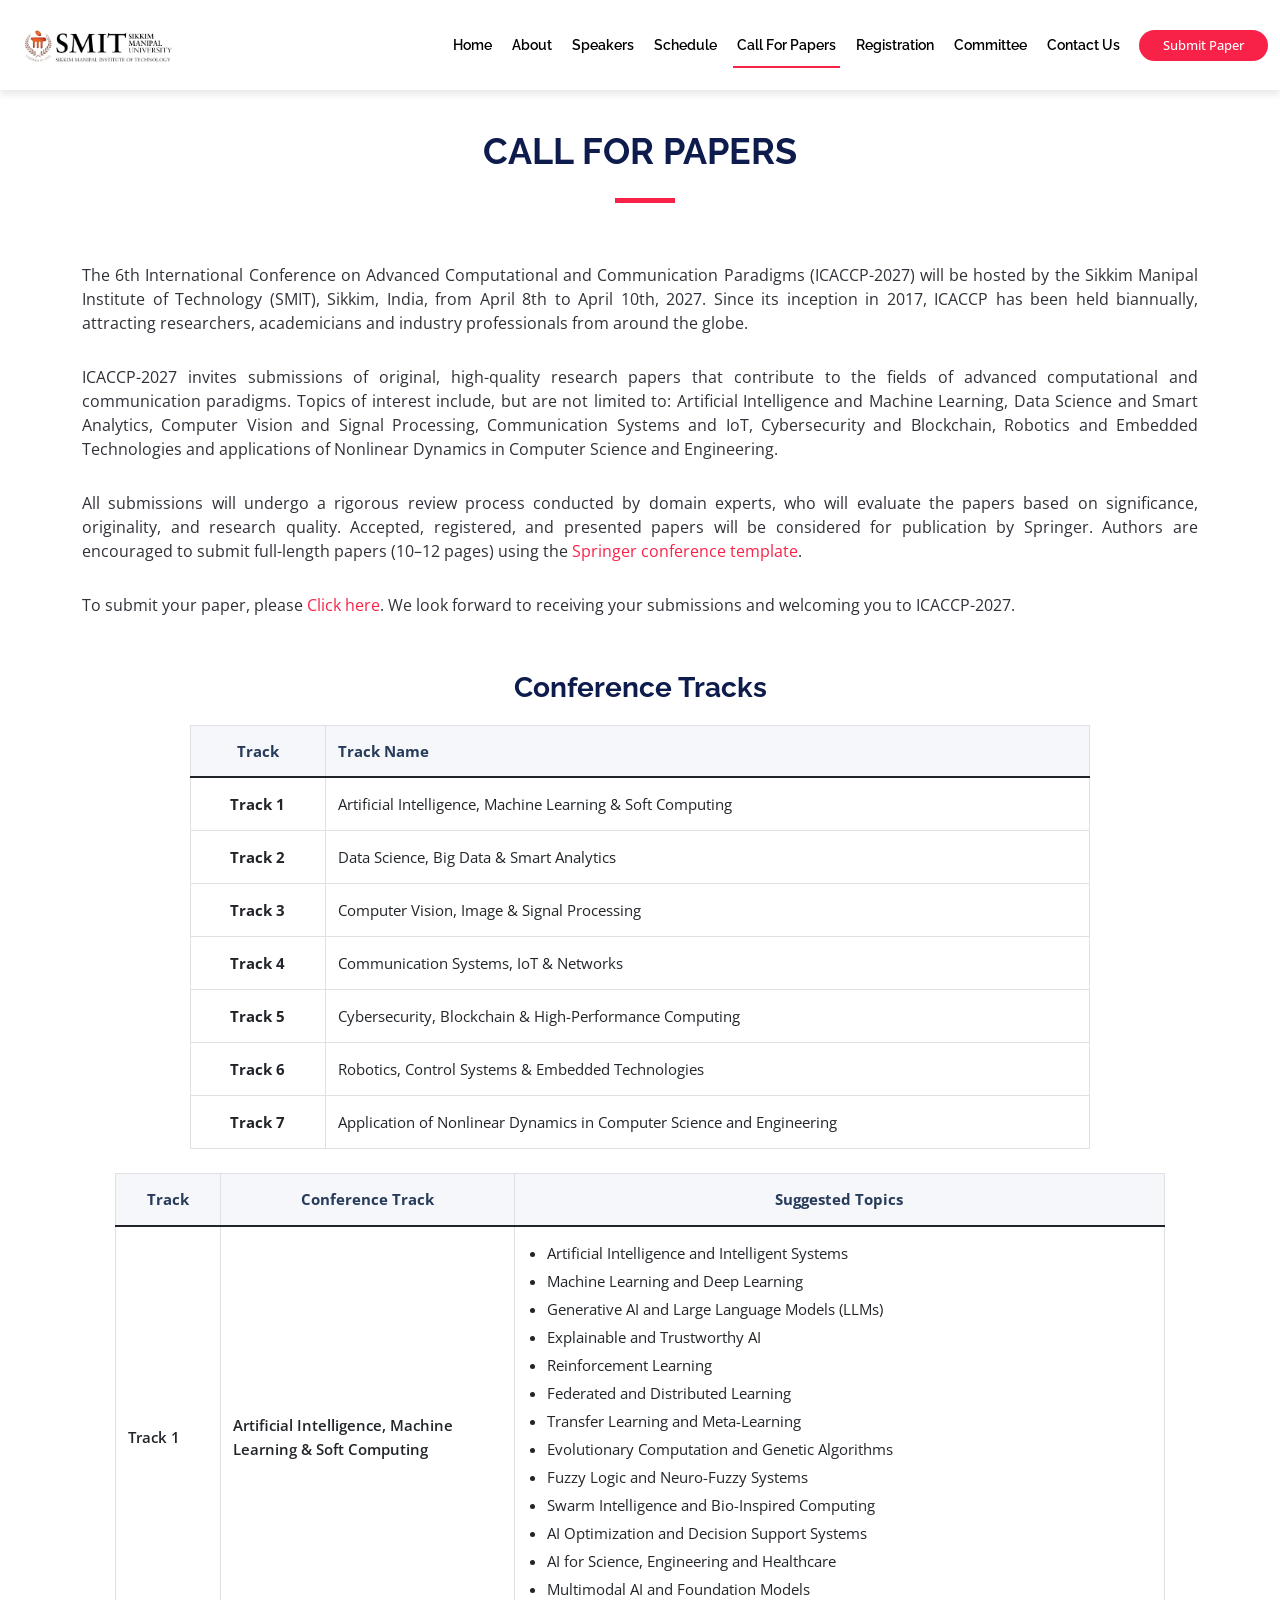
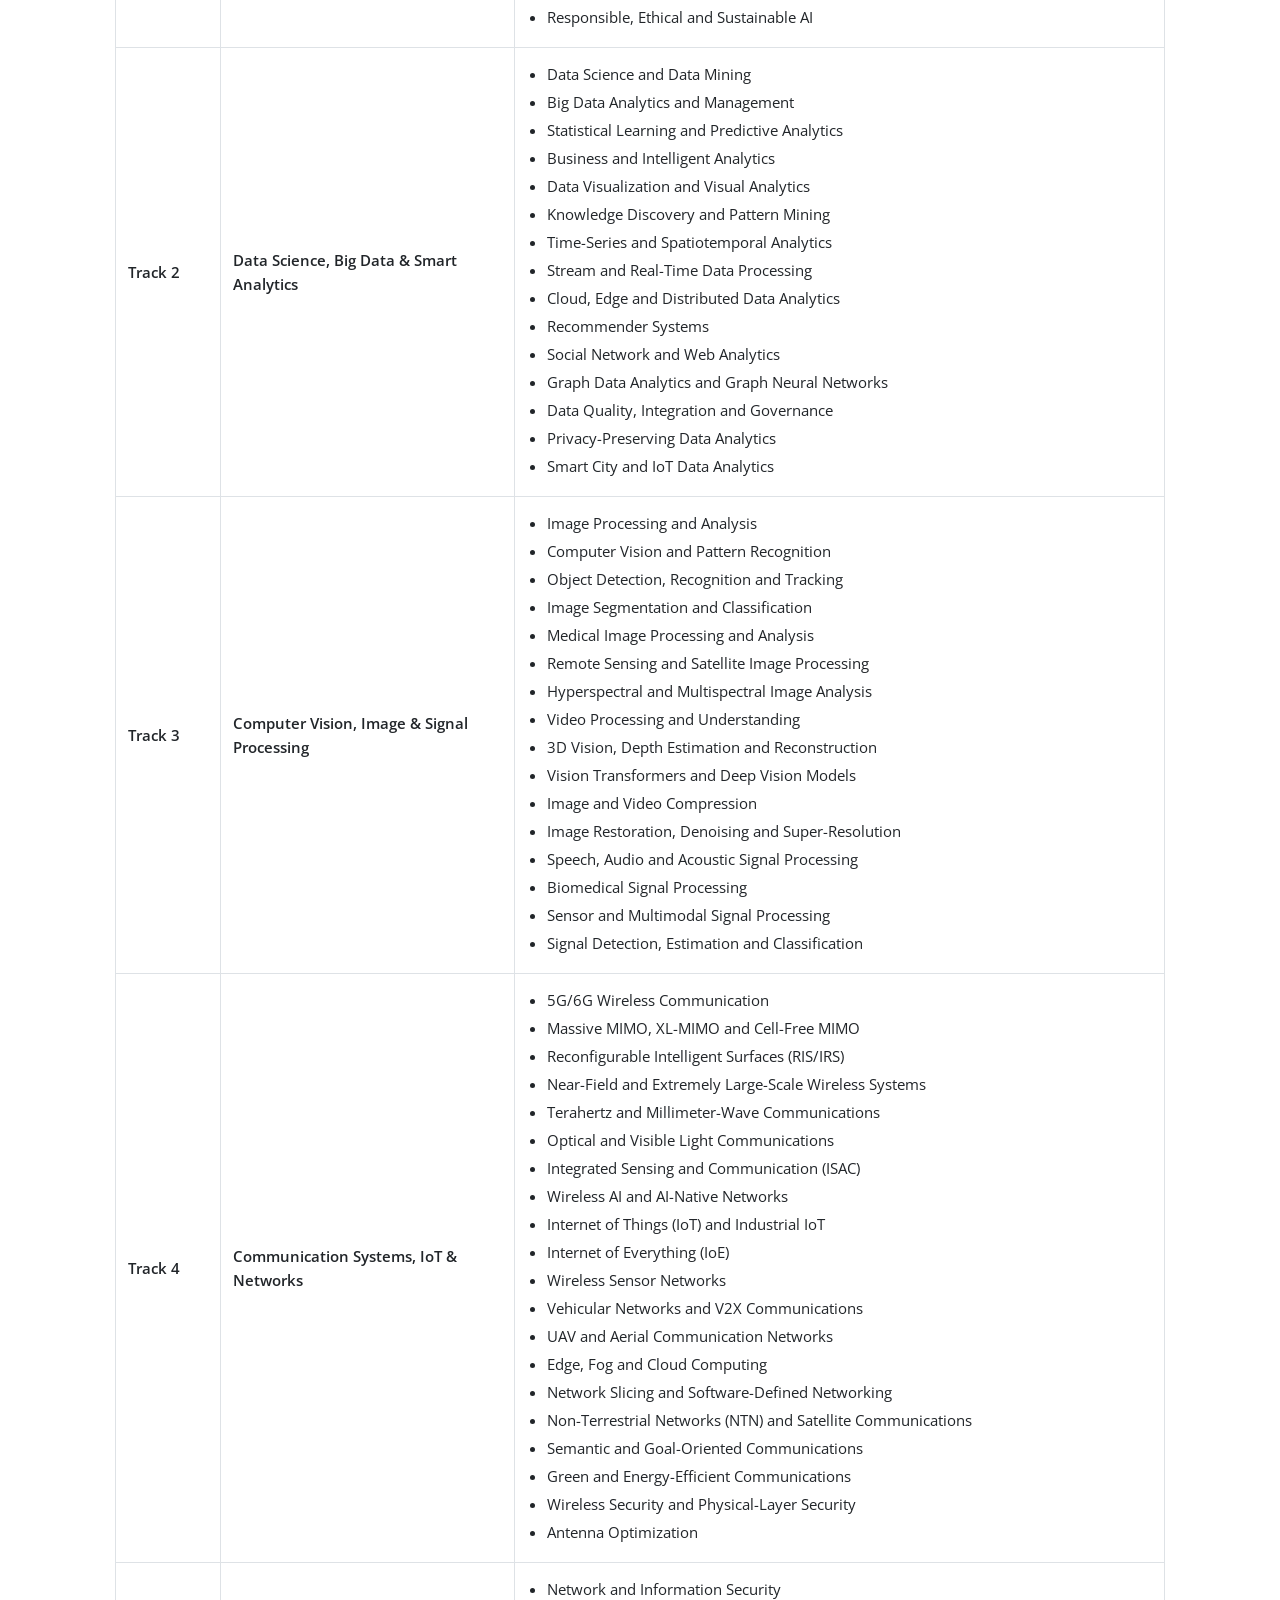
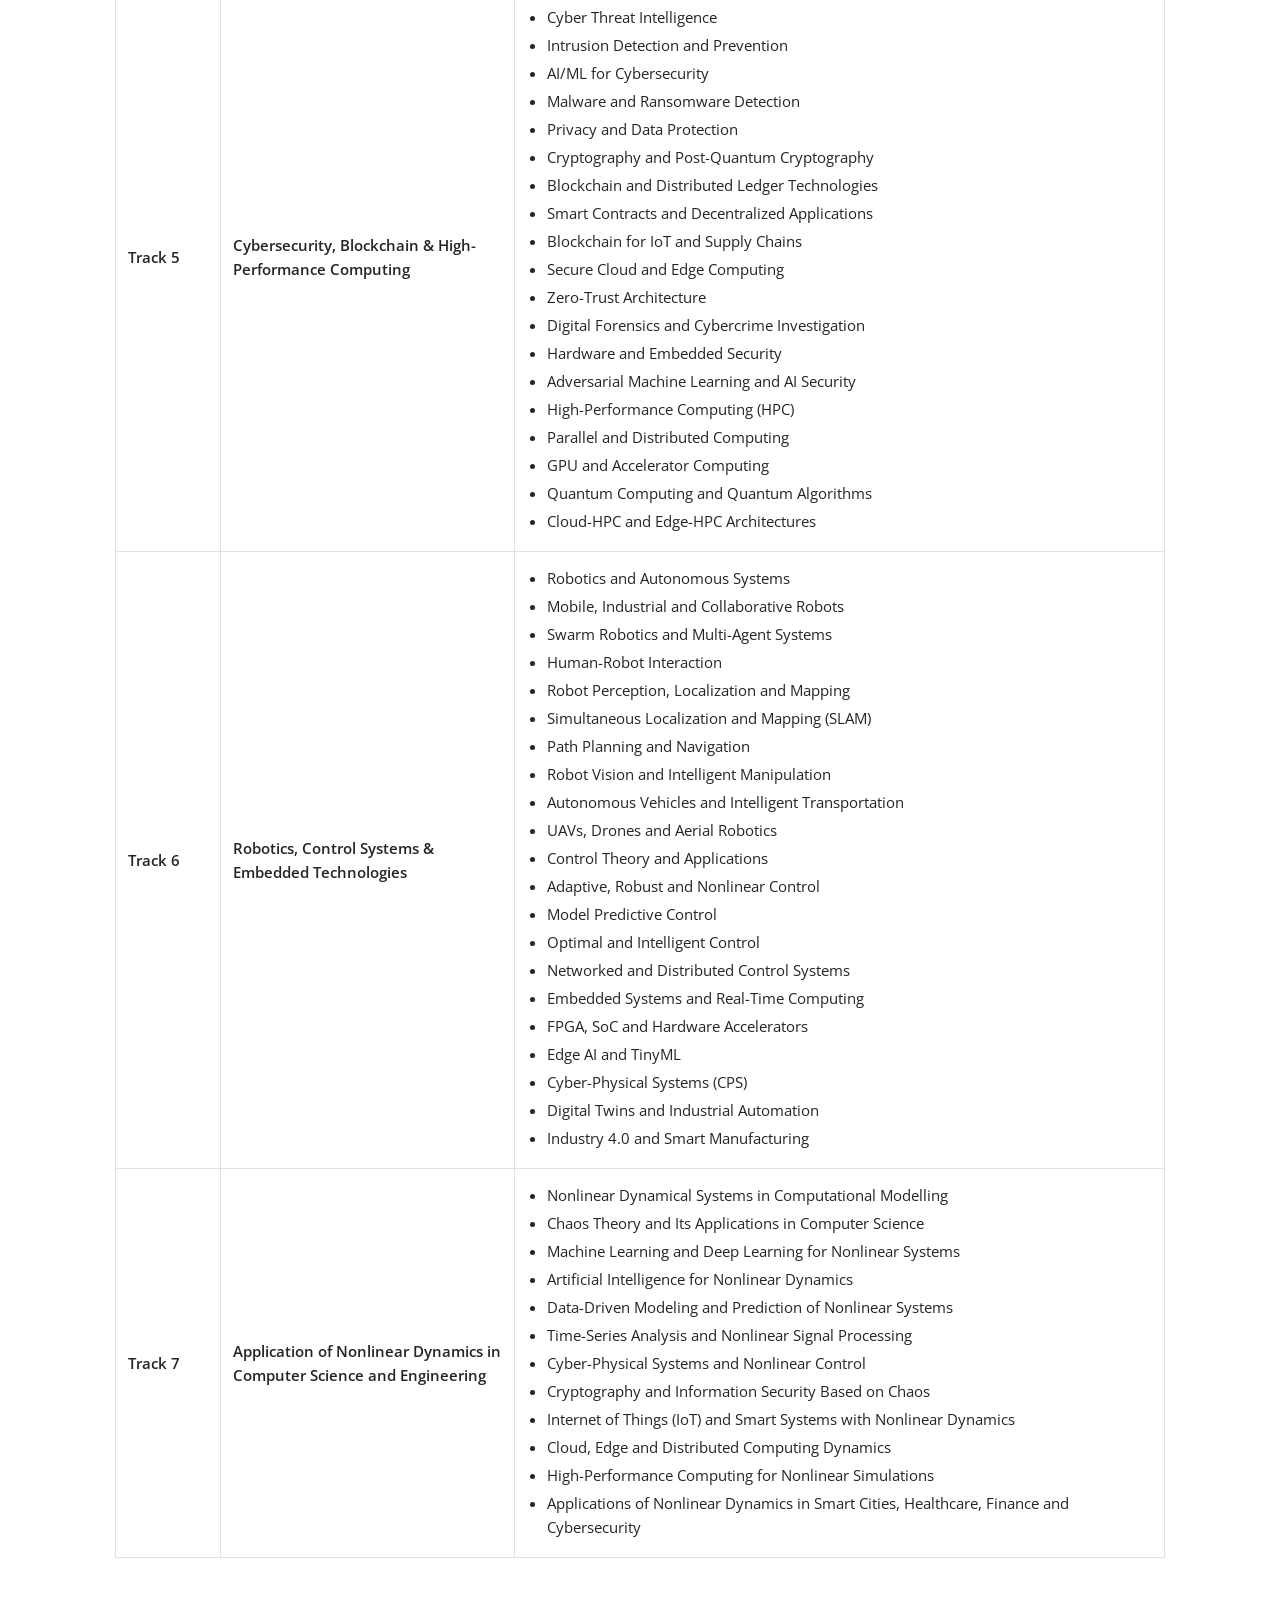
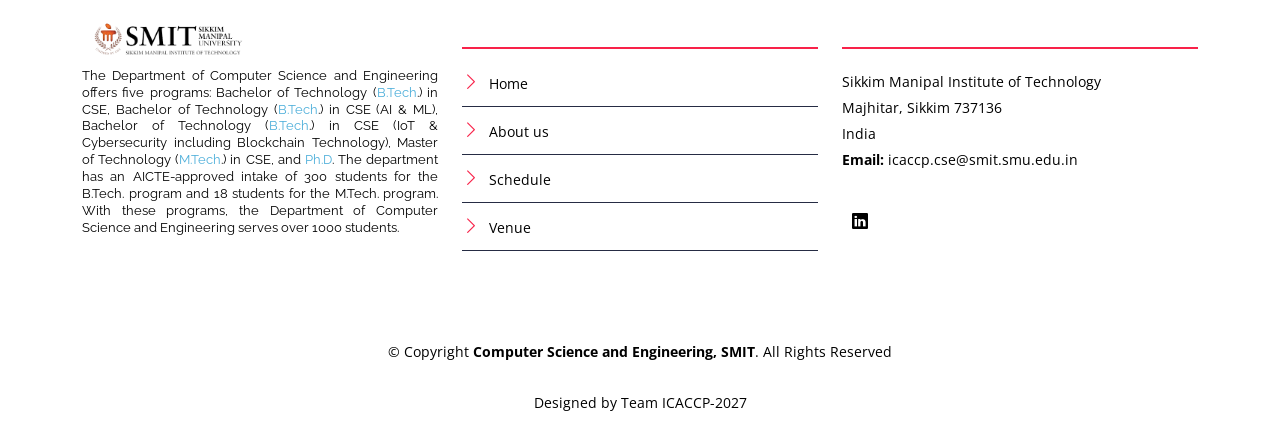
==== commit ea661249: "Fixed footer" ====
--- a/call-for-papers.html
+++ b/call-for-papers.html
@@ -29,73 +29,73 @@
 
   <style>
     #call-for-paper .table-responsive {
-  max-width: 1050px;
-  margin: 0 auto;
-}
-
-#call-for-paper .table {
-  width: 100%;
-  margin: 0 auto;
-  background: #ffffff;
-  border-color: #dee2e6;
-}
-
-#call-for-paper .table thead th {
-  background-color: #f5f7fa;
-  color: #273b5b;
-  font-weight: 700;
-  vertical-align: middle;
-  text-align: center;
-  padding: 14px 12px;
-}
-
-#call-for-paper .table tbody td {
-  padding: 14px 12px;
-  vertical-align: middle;
-  line-height: 1.6;
-}
-
-#call-for-paper .table ul {
-  display: inline-block;
-  text-align: left;
-  margin: 0 auto;
-  padding-left: 20px;
-}
-
-#call-for-paper .table li {
-  margin-bottom: 4px;
-}
-
-#call-for-paper .mb-4 {
-  max-width: 900px;
-  margin-left: auto;
-  margin-right: auto;
-  text-align: center;
-}
-
-#call-for-paper .mt-4 > h3 {
-  text-align: center;
-}
-
-@media (max-width: 992px) {
-  #call-for-paper .table-responsive {
-    max-width: 95%;
-  }
-}
-
-@media (max-width: 768px) {
-  #call-for-paper .table-responsive {
-    max-width: 100%;
-  }
-
-  #call-for-paper .table {
-    font-size: 13px !important;
-  }
-
-  #call-for-paper .table tbody td {
-    padding: 10px 8px;
-  }
-}
+      max-width: 1050px;
+      margin: 0 auto;
+    }
+
+    #call-for-paper .table {
+      width: 100%;
+      margin: 0 auto;
+      background: #ffffff;
+      border-color: #dee2e6;
+    }
+
+    #call-for-paper .table thead th {
+      background-color: #f5f7fa;
+      color: #273b5b;
+      font-weight: 700;
+      vertical-align: middle;
+      text-align: center;
+      padding: 14px 12px;
+    }
+
+    #call-for-paper .table tbody td {
+      padding: 14px 12px;
+      vertical-align: middle;
+      line-height: 1.6;
+    }
+
+    #call-for-paper .table ul {
+      display: inline-block;
+      text-align: left;
+      margin: 0 auto;
+      padding-left: 20px;
+    }
+
+    #call-for-paper .table li {
+      margin-bottom: 4px;
+    }
+
+    #call-for-paper .mb-4 {
+      max-width: 900px;
+      margin-left: auto;
+      margin-right: auto;
+      text-align: center;
+    }
+
+    #call-for-paper .mt-4>h3 {
+      text-align: center;
+    }
+
+    @media (max-width: 992px) {
+      #call-for-paper .table-responsive {
+        max-width: 95%;
+      }
+    }
+
+    @media (max-width: 768px) {
+      #call-for-paper .table-responsive {
+        max-width: 100%;
+      }
+
+      #call-for-paper .table {
+        font-size: 13px !important;
+      }
+
+      #call-for-paper .table tbody td {
+        padding: 10px 8px;
+      }
+    }
   </style>
 </head>
 
@@ -153,11 +153,18 @@
         <div class="row">
           <div class="details">
             <p style="text-align: justify">
-              The 6th International Conference on Advanced Computational and Communication Paradigms (ICACCP-2027) will be hosted by the Sikkim Manipal Institute of Technology (SMIT), Sikkim, India, from April 8th to April 10th, 2027. Since its inception in 2017, ICACCP has been held biannually, attracting researchers, academicians and industry professionals from around the globe.
+              The 6th International Conference on Advanced Computational and Communication Paradigms (ICACCP-2027) will
+              be hosted by the Sikkim Manipal Institute of Technology (SMIT), Sikkim, India, from April 8th to April
+              10th, 2027. Since its inception in 2017, ICACCP has been held biannually, attracting researchers,
+              academicians and industry professionals from around the globe.
             </p>
 
             <p style="text-align: justify">
-ICACCP-2027 invites submissions of original, high-quality research papers that contribute to the fields of advanced computational and communication paradigms. Topics of interest include, but are not limited to: Artificial Intelligence and Machine Learning, Data Science and Smart Analytics, Computer Vision and Signal Processing, Communication Systems and IoT, Cybersecurity and Blockchain, Robotics and Embedded Technologies and applications of Nonlinear Dynamics in Computer Science and Engineering.
+              ICACCP-2027 invites submissions of original, high-quality research papers that contribute to the fields of
+              advanced computational and communication paradigms. Topics of interest include, but are not limited to:
+              Artificial Intelligence and Machine Learning, Data Science and Smart Analytics, Computer Vision and Signal
+              Processing, Communication Systems and IoT, Cybersecurity and Blockchain, Robotics and Embedded
+              Technologies and applications of Nonlinear Dynamics in Computer Science and Engineering.
             </p>
 
             <p style="text-align: justify">
@@ -175,9 +182,9 @@
               To submit your paper, please
               <a href="https://cmt3.research.microsoft.com/ICACCP2027/Submission/Index" target="_blank">Click here</a>.
               We look forward to receiving your submissions and welcoming
-              you to ICACCP-2027. 
+              you to ICACCP-2027.
             </p>
-           <!--<p style="text-align: center">
+            <!--<p style="text-align: center">
               <img src="assets/img/ICACCP25_QR_submission.png" alt="QR Code for Paper Submission"
                 style="width: 200px; height: 200px" />
             </p>-->
@@ -185,280 +192,280 @@
         </div>
       </div>
 
-       <!-- Conference Tracks Section -->
-  <div class="mt-4">
-    <h3 style="font-weight: 700; margin-bottom: 20px">
-      Conference Tracks
-    </h3>
-
-   <div class="table-responsive mb-4" style="max-width: 900px; margin: 0 auto;">
-  <table class="table table-bordered" style="font-size: 15px;">
-    <thead class="table-light">
-      <tr>
-        <th style="width: 15%; text-align: center;">Track</th>
-        <th style="text-align: left;">Track Name</th>
-      </tr>
-    </thead>
-    <tbody>
-      <tr>
-        <td style="text-align: center;"><strong>Track 1</strong></td>
-        <td style="text-align: left;">Artificial Intelligence, Machine Learning &amp; Soft Computing</td>
-      </tr>
-      <tr>
-        <td style="text-align: center;"><strong>Track 2</strong></td>
-        <td style="text-align: left;">Data Science, Big Data &amp; Smart Analytics</td>
-      </tr>
-      <tr>
-        <td style="text-align: center;"><strong>Track 3</strong></td>
-        <td style="text-align: left;">Computer Vision, Image &amp; Signal Processing</td>
-      </tr>
-      <tr>
-        <td style="text-align: center;"><strong>Track 4</strong></td>
-        <td style="text-align: left;">Communication Systems, IoT &amp; Networks</td>
-      </tr>
-      <tr>
-        <td style="text-align: center;"><strong>Track 5</strong></td>
-        <td style="text-align: left;">Cybersecurity, Blockchain &amp; High-Performance Computing</td>
-      </tr>
-      <tr>
-        <td style="text-align: center;"><strong>Track 6</strong></td>
-        <td style="text-align: left;">Robotics, Control Systems &amp; Embedded Technologies</td>
-      </tr>
-      <tr>
-        <td style="text-align: center;"><strong>Track 7</strong></td>
-        <td style="text-align: left;">Application of Nonlinear Dynamics in Computer Science and Engineering</td>
-      </tr>
-    </tbody>
-  </table>
-</div>
-
-    <div class="table-responsive">
-      <table class="table table-bordered" style="font-size: 15px">
-        <thead class="table-light">
-          <tr>
-            <th style="width: 10%; text-align: center">Track</th>
-            <th style="width: 28%">Conference Track</th>
-            <th style="width: 62%">Suggested Topics</th>
-          </tr>
-        </thead>
-
-        <tbody>
-          <!-- Track 1 -->
-          <tr>
-            <td style="font-weight: 600">Track 1</td>
-            <td style="font-weight: 600">
-              Artificial Intelligence, Machine Learning &amp; Soft Computing
-            </td>
-            <td>
-              <ul style="margin-bottom: 0; padding-left: 20px">
-                <li>Artificial Intelligence and Intelligent Systems</li>
-                <li>Machine Learning and Deep Learning</li>
-                <li>Generative AI and Large Language Models (LLMs)</li>
-                <li>Explainable and Trustworthy AI</li>
-                <li>Reinforcement Learning</li>
-                <li>Federated and Distributed Learning</li>
-                <li>Transfer Learning and Meta-Learning</li>
-                <li>Evolutionary Computation and Genetic Algorithms</li>
-                <li>Fuzzy Logic and Neuro-Fuzzy Systems</li>
-                <li>Swarm Intelligence and Bio-Inspired Computing</li>
-                <li>AI Optimization and Decision Support Systems</li>
-                <li>AI for Science, Engineering and Healthcare</li>
-                <li>Multimodal AI and Foundation Models</li>
-                <li>Responsible, Ethical and Sustainable AI</li>
-              </ul>
-            </td>
-          </tr>
-
-          <!-- Track 2 -->
-          <tr>
-            <td style="font-weight: 600">Track 2</td>
-            <td style="font-weight: 600">
-              Data Science, Big Data &amp; Smart Analytics
-            </td>
-            <td>
-              <ul style="margin-bottom: 0; padding-left: 20px">
-                <li>Data Science and Data Mining</li>
-                <li>Big Data Analytics and Management</li>
-                <li>Statistical Learning and Predictive Analytics</li>
-                <li>Business and Intelligent Analytics</li>
-                <li>Data Visualization and Visual Analytics</li>
-                <li>Knowledge Discovery and Pattern Mining</li>
-                <li>Time-Series and Spatiotemporal Analytics</li>
-                <li>Stream and Real-Time Data Processing</li>
-                <li>Cloud, Edge and Distributed Data Analytics</li>
-                <li>Recommender Systems</li>
-                <li>Social Network and Web Analytics</li>
-                <li>Graph Data Analytics and Graph Neural Networks</li>
-                <li>Data Quality, Integration and Governance</li>
-                <li>Privacy-Preserving Data Analytics</li>
-                <li>Smart City and IoT Data Analytics</li>
-              </ul>
-            </td>
-          </tr>
-
-          <!-- Track 3 -->
-          <tr>
-            <td style="font-weight: 600">Track 3</td>
-            <td style="font-weight: 600">
-              Computer Vision, Image &amp; Signal Processing
-            </td>
-            <td>
-              <ul style="margin-bottom: 0; padding-left: 20px">
-                <li>Image Processing and Analysis</li>
-                <li>Computer Vision and Pattern Recognition</li>
-                <li>Object Detection, Recognition and Tracking</li>
-                <li>Image Segmentation and Classification</li>
-                <li>Medical Image Processing and Analysis</li>
-                <li>Remote Sensing and Satellite Image Processing</li>
-                <li>Hyperspectral and Multispectral Image Analysis</li>
-                <li>Video Processing and Understanding</li>
-                <li>3D Vision, Depth Estimation and Reconstruction</li>
-                <li>Vision Transformers and Deep Vision Models</li>
-                <li>Image and Video Compression</li>
-                <li>Image Restoration, Denoising and Super-Resolution</li>
-                <li>Speech, Audio and Acoustic Signal Processing</li>
-                <li>Biomedical Signal Processing</li>
-                <li>Sensor and Multimodal Signal Processing</li>
-                <li>Signal Detection, Estimation and Classification</li>
-              </ul>
-            </td>
-          </tr>
-
-          <!-- Track 4 -->
-          <tr>
-            <td style="font-weight: 600">Track 4</td>
-            <td style="font-weight: 600">
-              Communication Systems, IoT &amp; Networks
-            </td>
-            <td>
-              <ul style="margin-bottom: 0; padding-left: 20px">
-                <li>5G/6G Wireless Communication</li>
-                <li>Massive MIMO, XL-MIMO and Cell-Free MIMO</li>
-                <li>Reconfigurable Intelligent Surfaces (RIS/IRS)</li>
-                <li>Near-Field and Extremely Large-Scale Wireless Systems</li>
-                <li>Terahertz and Millimeter-Wave Communications</li>
-                <li>Optical and Visible Light Communications</li>
-                <li>Integrated Sensing and Communication (ISAC)</li>
-                <li>Wireless AI and AI-Native Networks</li>
-                <li>Internet of Things (IoT) and Industrial IoT</li>
-                <li>Internet of Everything (IoE)</li>
-                <li>Wireless Sensor Networks</li>
-                <li>Vehicular Networks and V2X Communications</li>
-                <li>UAV and Aerial Communication Networks</li>
-                <li>Edge, Fog and Cloud Computing</li>
-                <li>Network Slicing and Software-Defined Networking</li>
-                <li>Non-Terrestrial Networks (NTN) and Satellite Communications</li>
-                <li>Semantic and Goal-Oriented Communications</li>
-                <li>Green and Energy-Efficient Communications</li>
-                <li>Wireless Security and Physical-Layer Security</li>
-                <li>Antenna Optimization</li>
-              </ul>
-            </td>
-          </tr>
-
-          <!-- Track 5 -->
-          <tr>
-            <td style=" font-weight: 600">Track 5</td>
-            <td style="font-weight: 600">
-              Cybersecurity, Blockchain &amp; High-Performance Computing
-            </td>
-            <td>
-              <ul style="margin-bottom: 0; padding-left: 20px">
-                <li>Network and Information Security</li>
-                <li>Cyber Threat Intelligence</li>
-                <li>Intrusion Detection and Prevention</li>
-                <li>AI/ML for Cybersecurity</li>
-                <li>Malware and Ransomware Detection</li>
-                <li>Privacy and Data Protection</li>
-                <li>Cryptography and Post-Quantum Cryptography</li>
-                <li>Blockchain and Distributed Ledger Technologies</li>
-                <li>Smart Contracts and Decentralized Applications</li>
-                <li>Blockchain for IoT and Supply Chains</li>
-                <li>Secure Cloud and Edge Computing</li>
-                <li>Zero-Trust Architecture</li>
-                <li>Digital Forensics and Cybercrime Investigation</li>
-                <li>Hardware and Embedded Security</li>
-                <li>Adversarial Machine Learning and AI Security</li>
-                <li>High-Performance Computing (HPC)</li>
-                <li>Parallel and Distributed Computing</li>
-                <li>GPU and Accelerator Computing</li>
-                <li>Quantum Computing and Quantum Algorithms</li>
-                <li>Cloud-HPC and Edge-HPC Architectures</li>
-              </ul>
-            </td>
-          </tr>
-
-          <!-- Track 6 -->
-          <tr>
-            <td style=" font-weight: 600">Track 6</td>
-            <td style="font-weight: 600">
-              Robotics, Control Systems &amp; Embedded Technologies
-            </td>
-            <td>
-              <ul style="margin-bottom: 0; padding-left: 20px">
-                <li>Robotics and Autonomous Systems</li>
-                <li>Mobile, Industrial and Collaborative Robots</li>
-                <li>Swarm Robotics and Multi-Agent Systems</li>
-                <li>Human-Robot Interaction</li>
-                <li>Robot Perception, Localization and Mapping</li>
-                <li>Simultaneous Localization and Mapping (SLAM)</li>
-                <li>Path Planning and Navigation</li>
-                <li>Robot Vision and Intelligent Manipulation</li>
-                <li>Autonomous Vehicles and Intelligent Transportation</li>
-                <li>UAVs, Drones and Aerial Robotics</li>
-                <li>Control Theory and Applications</li>
-                <li>Adaptive, Robust and Nonlinear Control</li>
-                <li>Model Predictive Control</li>
-                <li>Optimal and Intelligent Control</li>
-                <li>Networked and Distributed Control Systems</li>
-                <li>Embedded Systems and Real-Time Computing</li>
-                <li>FPGA, SoC and Hardware Accelerators</li>
-                <li>Edge AI and TinyML</li>
-                <li>Cyber-Physical Systems (CPS)</li>
-                <li>Digital Twins and Industrial Automation</li>
-                <li>Industry 4.0 and Smart Manufacturing</li>
-              </ul>
-            </td>
-          </tr>
-
-          <!-- Track 7 -->
-          <tr>
-            <td style=" font-weight: 600">Track 7</td>
-            <td style="font-weight: 600">
-              Application of Nonlinear Dynamics in Computer Science and Engineering
-            </td>
-            <td>
-              <ul style="margin-bottom: 0; padding-left: 20px">
-                <li>Nonlinear Dynamical Systems in  Computational Modelling</li>
-                <li>Chaos Theory and Its Applications in Computer Science</li>
-                <li>Machine Learning and Deep Learning for Nonlinear Systems</li>
-                <li>Artificial Intelligence for Nonlinear Dynamics</li>
-                <li>Data-Driven Modeling and Prediction of Nonlinear Systems</li>
-                <li>Time-Series Analysis and Nonlinear Signal Processing</li>
-                <li>Cyber-Physical Systems and Nonlinear Control</li>
-                <li>Cryptography and Information Security Based on Chaos</li>
-                <li>Internet of Things (IoT) and Smart Systems with Nonlinear Dynamics</li>
-                <li>Cloud, Edge and Distributed Computing Dynamics</li>
-                <li>High-Performance Computing for Nonlinear Simulations</li>
-                <li>
-                  Applications of Nonlinear Dynamics in Smart Cities, Healthcare,
-                  Finance and Cybersecurity
-                </li>
-              </ul>
-            </td>
-          </tr>
-        </tbody>
-      </table>
-    </div>
-  </div>
-  <!-- End Conference Tracks Section -->
+      <!-- Conference Tracks Section -->
+      <div class="mt-4">
+        <h3 style="font-weight: 700; margin-bottom: 20px">
+          Conference Tracks
+        </h3>
+
+        <div class="table-responsive mb-4" style="max-width: 900px; margin: 0 auto;">
+          <table class="table table-bordered" style="font-size: 15px;">
+            <thead class="table-light">
+              <tr>
+                <th style="width: 15%; text-align: center;">Track</th>
+                <th style="text-align: left;">Track Name</th>
+              </tr>
+            </thead>
+            <tbody>
+              <tr>
+                <td style="text-align: center;"><strong>Track 1</strong></td>
+                <td style="text-align: left;">Artificial Intelligence, Machine Learning &amp; Soft Computing</td>
+              </tr>
+              <tr>
+                <td style="text-align: center;"><strong>Track 2</strong></td>
+                <td style="text-align: left;">Data Science, Big Data &amp; Smart Analytics</td>
+              </tr>
+              <tr>
+                <td style="text-align: center;"><strong>Track 3</strong></td>
+                <td style="text-align: left;">Computer Vision, Image &amp; Signal Processing</td>
+              </tr>
+              <tr>
+                <td style="text-align: center;"><strong>Track 4</strong></td>
+                <td style="text-align: left;">Communication Systems, IoT &amp; Networks</td>
+              </tr>
+              <tr>
+                <td style="text-align: center;"><strong>Track 5</strong></td>
+                <td style="text-align: left;">Cybersecurity, Blockchain &amp; High-Performance Computing</td>
+              </tr>
+              <tr>
+                <td style="text-align: center;"><strong>Track 6</strong></td>
+                <td style="text-align: left;">Robotics, Control Systems &amp; Embedded Technologies</td>
+              </tr>
+              <tr>
+                <td style="text-align: center;"><strong>Track 7</strong></td>
+                <td style="text-align: left;">Application of Nonlinear Dynamics in Computer Science and Engineering</td>
+              </tr>
+            </tbody>
+          </table>
+        </div>
+
+        <div class="table-responsive">
+          <table class="table table-bordered" style="font-size: 15px">
+            <thead class="table-light">
+              <tr>
+                <th style="width: 10%; text-align: center">Track</th>
+                <th style="width: 28%">Conference Track</th>
+                <th style="width: 62%">Suggested Topics</th>
+              </tr>
+            </thead>
+
+            <tbody>
+              <!-- Track 1 -->
+              <tr>
+                <td style="font-weight: 600">Track 1</td>
+                <td style="font-weight: 600">
+                  Artificial Intelligence, Machine Learning &amp; Soft Computing
+                </td>
+                <td>
+                  <ul style="margin-bottom: 0; padding-left: 20px">
+                    <li>Artificial Intelligence and Intelligent Systems</li>
+                    <li>Machine Learning and Deep Learning</li>
+                    <li>Generative AI and Large Language Models (LLMs)</li>
+                    <li>Explainable and Trustworthy AI</li>
+                    <li>Reinforcement Learning</li>
+                    <li>Federated and Distributed Learning</li>
+                    <li>Transfer Learning and Meta-Learning</li>
+                    <li>Evolutionary Computation and Genetic Algorithms</li>
+                    <li>Fuzzy Logic and Neuro-Fuzzy Systems</li>
+                    <li>Swarm Intelligence and Bio-Inspired Computing</li>
+                    <li>AI Optimization and Decision Support Systems</li>
+                    <li>AI for Science, Engineering and Healthcare</li>
+                    <li>Multimodal AI and Foundation Models</li>
+                    <li>Responsible, Ethical and Sustainable AI</li>
+                  </ul>
+                </td>
+              </tr>
+
+              <!-- Track 2 -->
+              <tr>
+                <td style="font-weight: 600">Track 2</td>
+                <td style="font-weight: 600">
+                  Data Science, Big Data &amp; Smart Analytics
+                </td>
+                <td>
+                  <ul style="margin-bottom: 0; padding-left: 20px">
+                    <li>Data Science and Data Mining</li>
+                    <li>Big Data Analytics and Management</li>
+                    <li>Statistical Learning and Predictive Analytics</li>
+                    <li>Business and Intelligent Analytics</li>
+                    <li>Data Visualization and Visual Analytics</li>
+                    <li>Knowledge Discovery and Pattern Mining</li>
+                    <li>Time-Series and Spatiotemporal Analytics</li>
+                    <li>Stream and Real-Time Data Processing</li>
+                    <li>Cloud, Edge and Distributed Data Analytics</li>
+                    <li>Recommender Systems</li>
+                    <li>Social Network and Web Analytics</li>
+                    <li>Graph Data Analytics and Graph Neural Networks</li>
+                    <li>Data Quality, Integration and Governance</li>
+                    <li>Privacy-Preserving Data Analytics</li>
+                    <li>Smart City and IoT Data Analytics</li>
+                  </ul>
+                </td>
+              </tr>
+
+              <!-- Track 3 -->
+              <tr>
+                <td style="font-weight: 600">Track 3</td>
+                <td style="font-weight: 600">
+                  Computer Vision, Image &amp; Signal Processing
+                </td>
+                <td>
+                  <ul style="margin-bottom: 0; padding-left: 20px">
+                    <li>Image Processing and Analysis</li>
+                    <li>Computer Vision and Pattern Recognition</li>
+                    <li>Object Detection, Recognition and Tracking</li>
+                    <li>Image Segmentation and Classification</li>
+                    <li>Medical Image Processing and Analysis</li>
+                    <li>Remote Sensing and Satellite Image Processing</li>
+                    <li>Hyperspectral and Multispectral Image Analysis</li>
+                    <li>Video Processing and Understanding</li>
+                    <li>3D Vision, Depth Estimation and Reconstruction</li>
+                    <li>Vision Transformers and Deep Vision Models</li>
+                    <li>Image and Video Compression</li>
+                    <li>Image Restoration, Denoising and Super-Resolution</li>
+                    <li>Speech, Audio and Acoustic Signal Processing</li>
+                    <li>Biomedical Signal Processing</li>
+                    <li>Sensor and Multimodal Signal Processing</li>
+                    <li>Signal Detection, Estimation and Classification</li>
+                  </ul>
+                </td>
+              </tr>
+
+              <!-- Track 4 -->
+              <tr>
+                <td style="font-weight: 600">Track 4</td>
+                <td style="font-weight: 600">
+                  Communication Systems, IoT &amp; Networks
+                </td>
+                <td>
+                  <ul style="margin-bottom: 0; padding-left: 20px">
+                    <li>5G/6G Wireless Communication</li>
+                    <li>Massive MIMO, XL-MIMO and Cell-Free MIMO</li>
+                    <li>Reconfigurable Intelligent Surfaces (RIS/IRS)</li>
+                    <li>Near-Field and Extremely Large-Scale Wireless Systems</li>
+                    <li>Terahertz and Millimeter-Wave Communications</li>
+                    <li>Optical and Visible Light Communications</li>
+                    <li>Integrated Sensing and Communication (ISAC)</li>
+                    <li>Wireless AI and AI-Native Networks</li>
+                    <li>Internet of Things (IoT) and Industrial IoT</li>
+                    <li>Internet of Everything (IoE)</li>
+                    <li>Wireless Sensor Networks</li>
+                    <li>Vehicular Networks and V2X Communications</li>
+                    <li>UAV and Aerial Communication Networks</li>
+                    <li>Edge, Fog and Cloud Computing</li>
+                    <li>Network Slicing and Software-Defined Networking</li>
+                    <li>Non-Terrestrial Networks (NTN) and Satellite Communications</li>
+                    <li>Semantic and Goal-Oriented Communications</li>
+                    <li>Green and Energy-Efficient Communications</li>
+                    <li>Wireless Security and Physical-Layer Security</li>
+                    <li>Antenna Optimization</li>
+                  </ul>
+                </td>
+              </tr>
+
+              <!-- Track 5 -->
+              <tr>
+                <td style=" font-weight: 600">Track 5</td>
+                <td style="font-weight: 600">
+                  Cybersecurity, Blockchain &amp; High-Performance Computing
+                </td>
+                <td>
+                  <ul style="margin-bottom: 0; padding-left: 20px">
+                    <li>Network and Information Security</li>
+                    <li>Cyber Threat Intelligence</li>
+                    <li>Intrusion Detection and Prevention</li>
+                    <li>AI/ML for Cybersecurity</li>
+                    <li>Malware and Ransomware Detection</li>
+                    <li>Privacy and Data Protection</li>
+                    <li>Cryptography and Post-Quantum Cryptography</li>
+                    <li>Blockchain and Distributed Ledger Technologies</li>
+                    <li>Smart Contracts and Decentralized Applications</li>
+                    <li>Blockchain for IoT and Supply Chains</li>
+                    <li>Secure Cloud and Edge Computing</li>
+                    <li>Zero-Trust Architecture</li>
+                    <li>Digital Forensics and Cybercrime Investigation</li>
+                    <li>Hardware and Embedded Security</li>
+                    <li>Adversarial Machine Learning and AI Security</li>
+                    <li>High-Performance Computing (HPC)</li>
+                    <li>Parallel and Distributed Computing</li>
+                    <li>GPU and Accelerator Computing</li>
+                    <li>Quantum Computing and Quantum Algorithms</li>
+                    <li>Cloud-HPC and Edge-HPC Architectures</li>
+                  </ul>
+                </td>
+              </tr>
+
+              <!-- Track 6 -->
+              <tr>
+                <td style=" font-weight: 600">Track 6</td>
+                <td style="font-weight: 600">
+                  Robotics, Control Systems &amp; Embedded Technologies
+                </td>
+                <td>
+                  <ul style="margin-bottom: 0; padding-left: 20px">
+                    <li>Robotics and Autonomous Systems</li>
+                    <li>Mobile, Industrial and Collaborative Robots</li>
+                    <li>Swarm Robotics and Multi-Agent Systems</li>
+                    <li>Human-Robot Interaction</li>
+                    <li>Robot Perception, Localization and Mapping</li>
+                    <li>Simultaneous Localization and Mapping (SLAM)</li>
+                    <li>Path Planning and Navigation</li>
+                    <li>Robot Vision and Intelligent Manipulation</li>
+                    <li>Autonomous Vehicles and Intelligent Transportation</li>
+                    <li>UAVs, Drones and Aerial Robotics</li>
+                    <li>Control Theory and Applications</li>
+                    <li>Adaptive, Robust and Nonlinear Control</li>
+                    <li>Model Predictive Control</li>
+                    <li>Optimal and Intelligent Control</li>
+                    <li>Networked and Distributed Control Systems</li>
+                    <li>Embedded Systems and Real-Time Computing</li>
+                    <li>FPGA, SoC and Hardware Accelerators</li>
+                    <li>Edge AI and TinyML</li>
+                    <li>Cyber-Physical Systems (CPS)</li>
+                    <li>Digital Twins and Industrial Automation</li>
+                    <li>Industry 4.0 and Smart Manufacturing</li>
+                  </ul>
+                </td>
+              </tr>
+
+              <!-- Track 7 -->
+              <tr>
+                <td style=" font-weight: 600">Track 7</td>
+                <td style="font-weight: 600">
+                  Application of Nonlinear Dynamics in Computer Science and Engineering
+                </td>
+                <td>
+                  <ul style="margin-bottom: 0; padding-left: 20px">
+                    <li>Nonlinear Dynamical Systems in Computational Modelling</li>
+                    <li>Chaos Theory and Its Applications in Computer Science</li>
+                    <li>Machine Learning and Deep Learning for Nonlinear Systems</li>
+                    <li>Artificial Intelligence for Nonlinear Dynamics</li>
+                    <li>Data-Driven Modeling and Prediction of Nonlinear Systems</li>
+                    <li>Time-Series Analysis and Nonlinear Signal Processing</li>
+                    <li>Cyber-Physical Systems and Nonlinear Control</li>
+                    <li>Cryptography and Information Security Based on Chaos</li>
+                    <li>Internet of Things (IoT) and Smart Systems with Nonlinear Dynamics</li>
+                    <li>Cloud, Edge and Distributed Computing Dynamics</li>
+                    <li>High-Performance Computing for Nonlinear Simulations</li>
+                    <li>
+                      Applications of Nonlinear Dynamics in Smart Cities, Healthcare,
+                      Finance and Cybersecurity
+                    </li>
+                  </ul>
+                </td>
+              </tr>
+            </tbody>
+          </table>
+        </div>
+      </div>
+      <!-- End Conference Tracks Section -->
 
     </section>
 
     <!-- Speaker Detail's Section -->
   </main>
 
- 
+
 
   <!-- Footer -->
   <footer id="footer">
@@ -527,9 +534,8 @@
         <strong>Computer Science and Engineering, SMIT</strong>. All Rights
         Reserved
       </div>
-      <div class="credits">
-        Designed by
-        <a href="https://www.linkedin.com/in/dr-basab-nath-b956a3194" target="_blank"></a>
+      <div class="copyright">
+        Designed by Team ICACCP-2027
       </div>
     </div>
   </footer>
